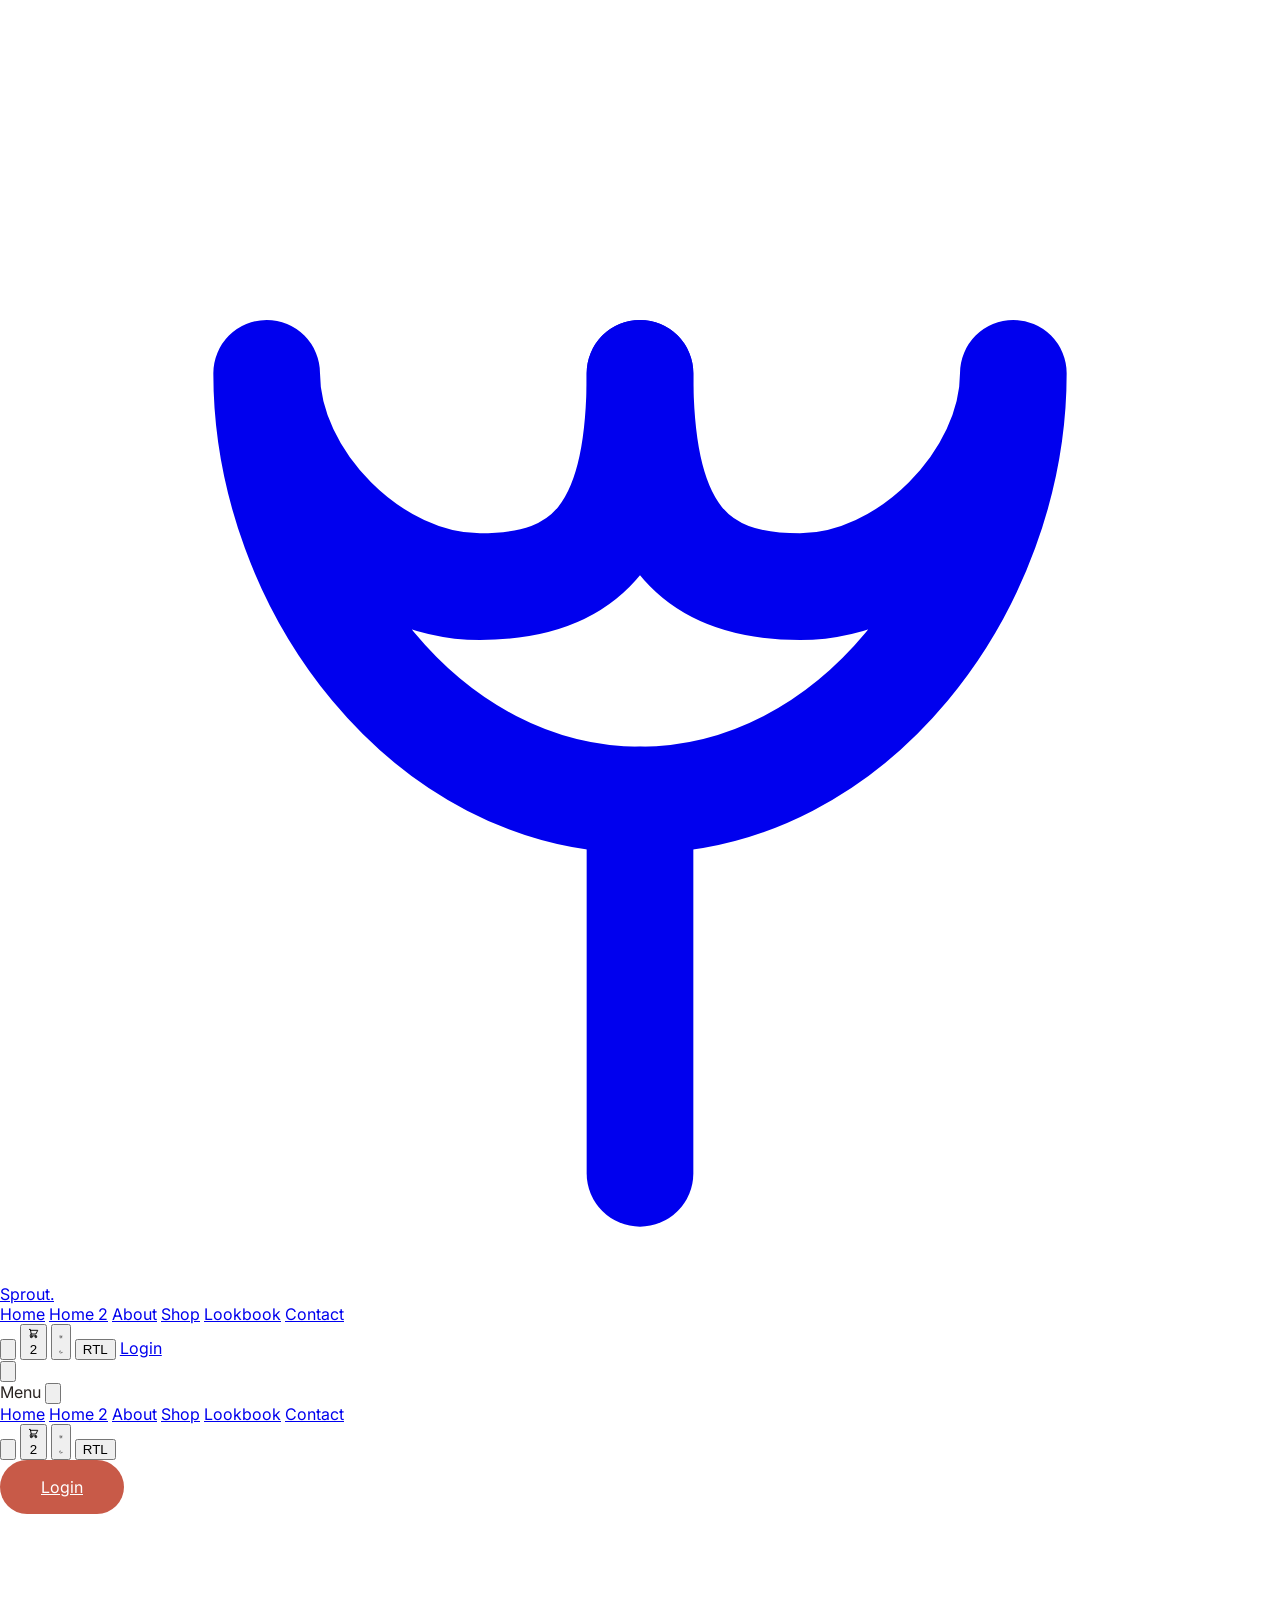
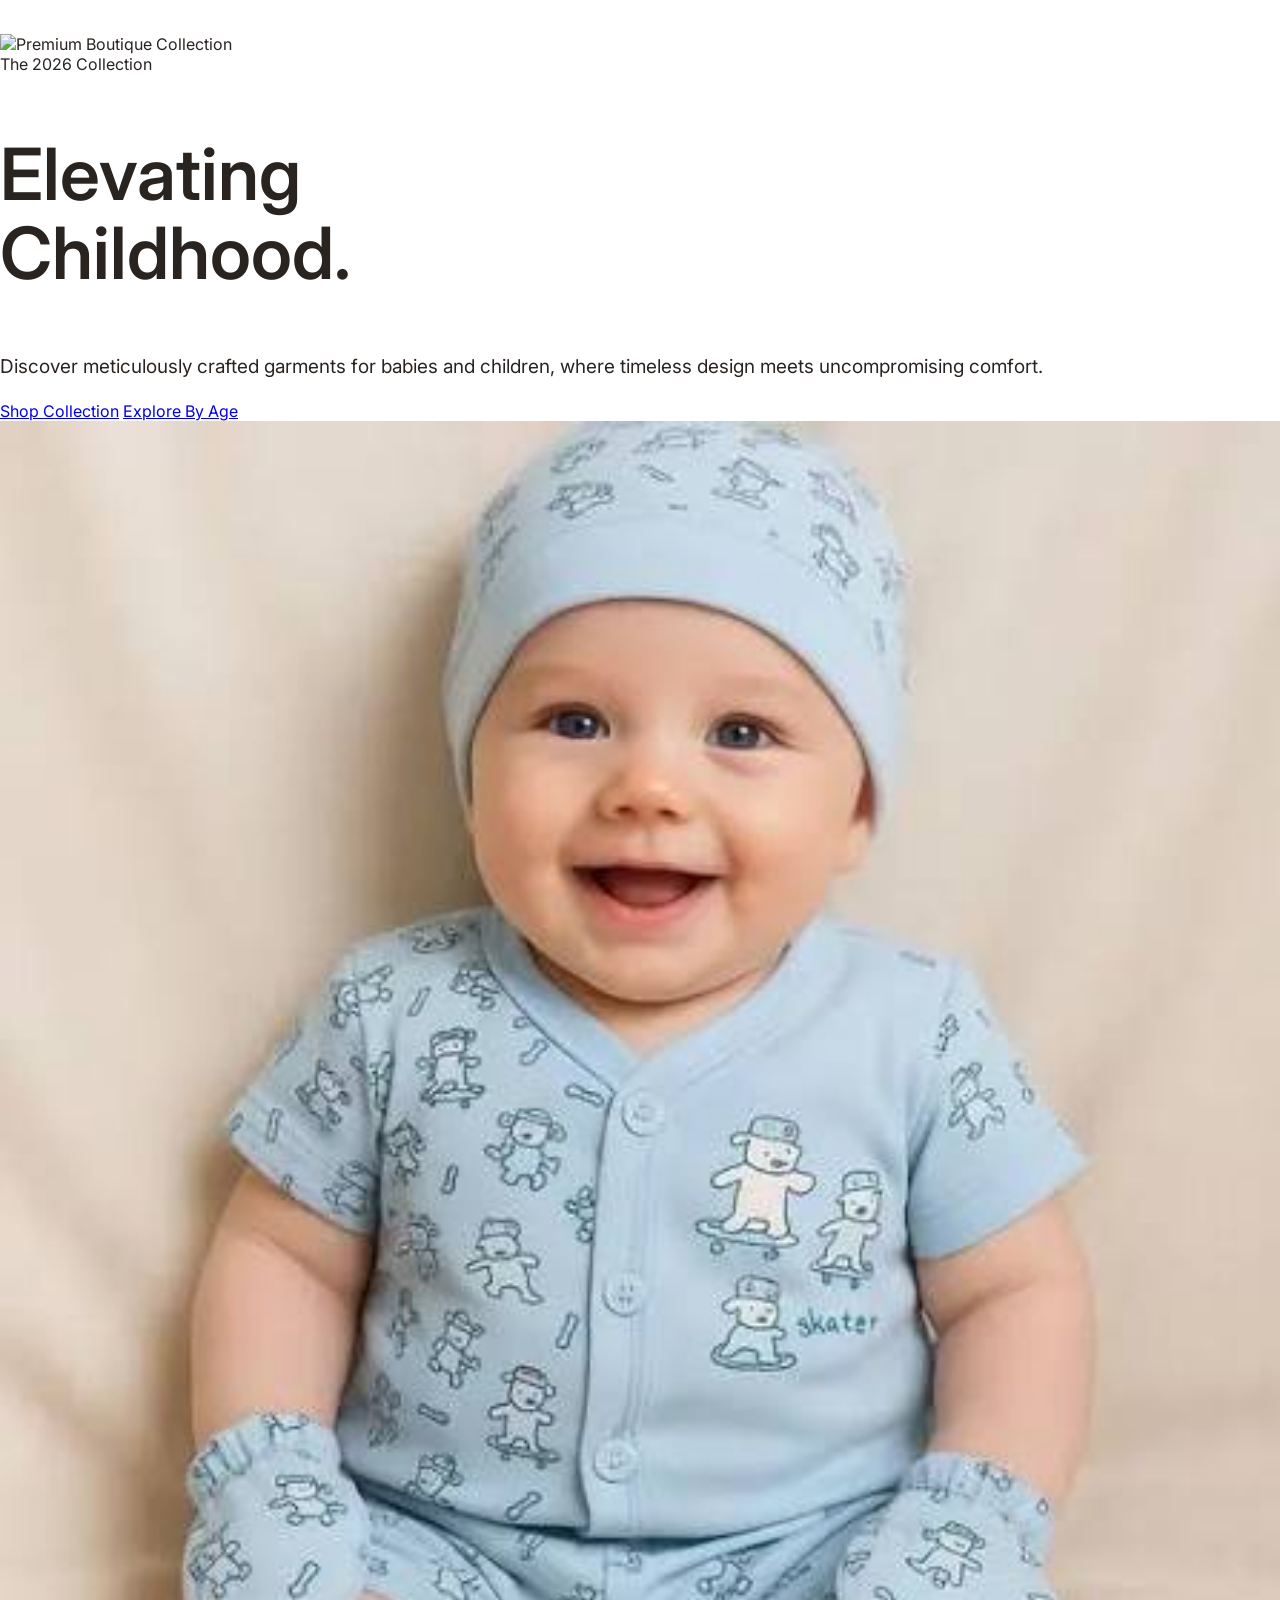
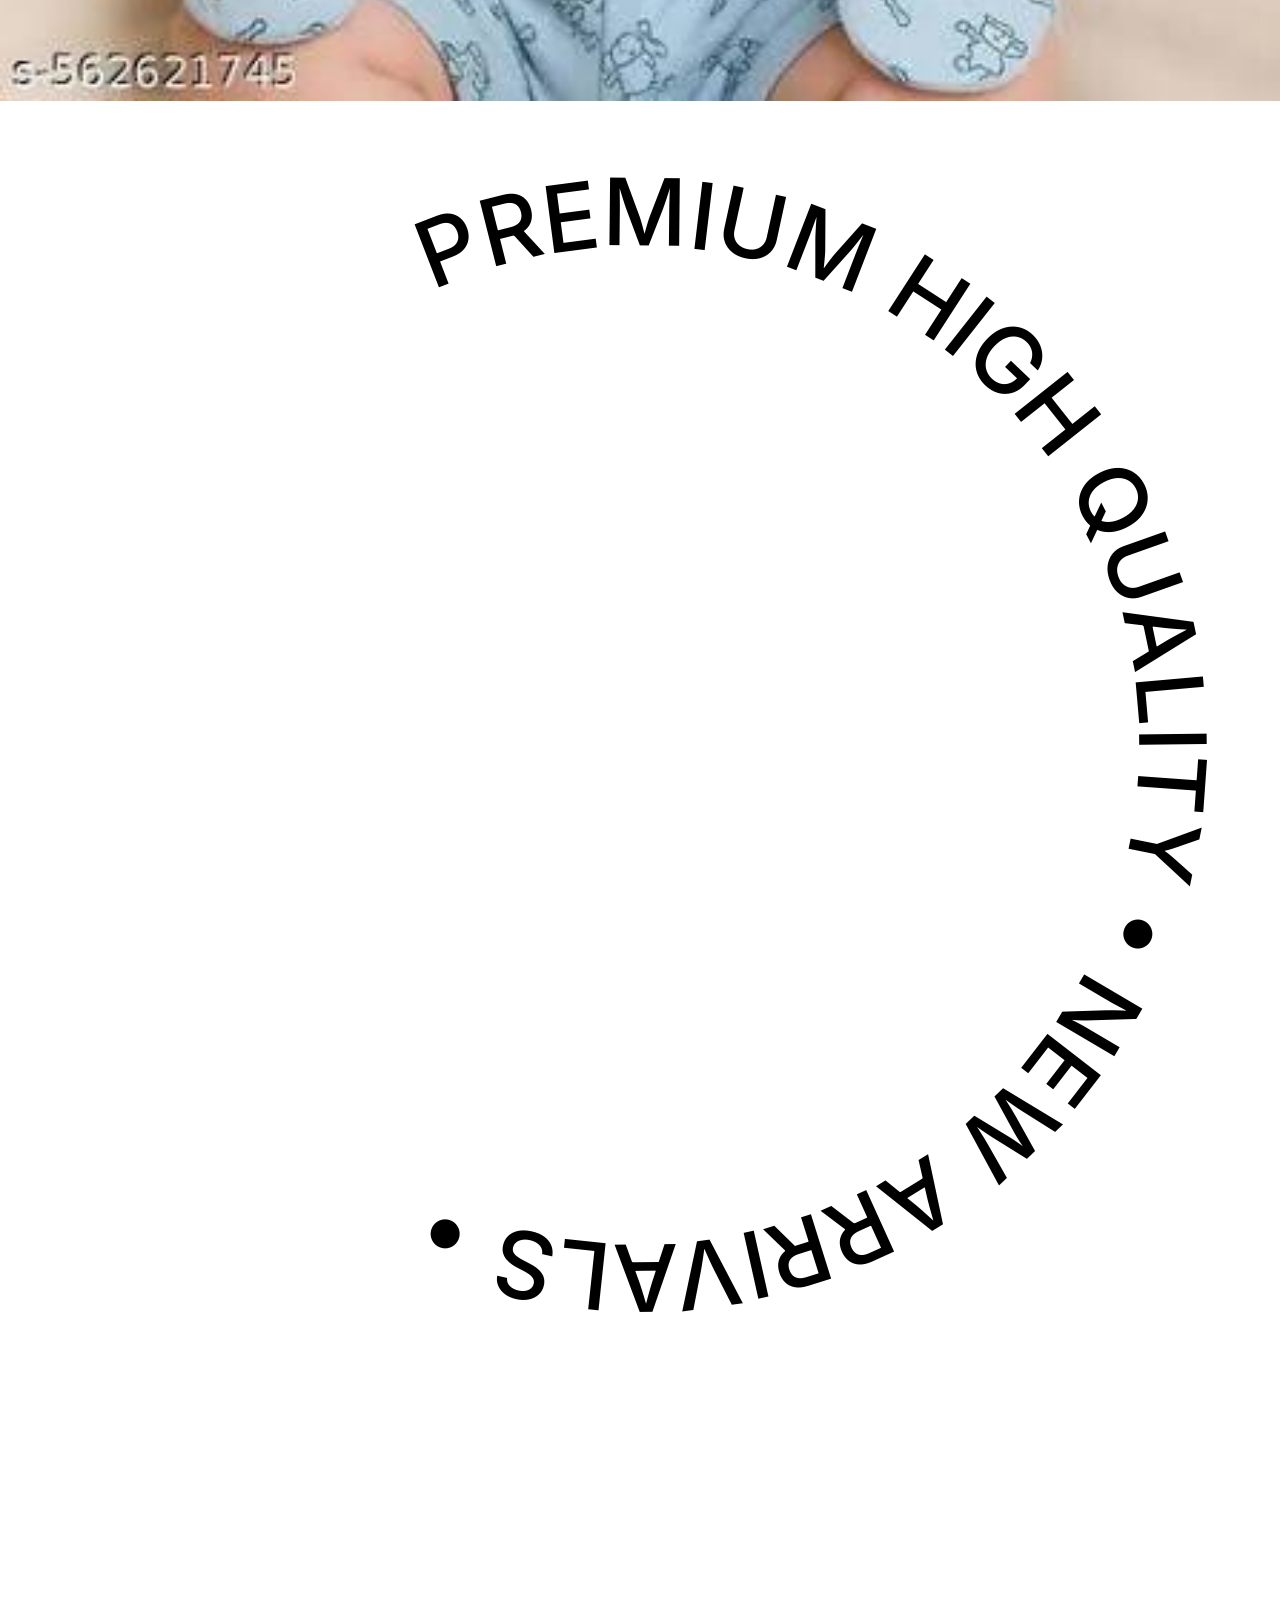
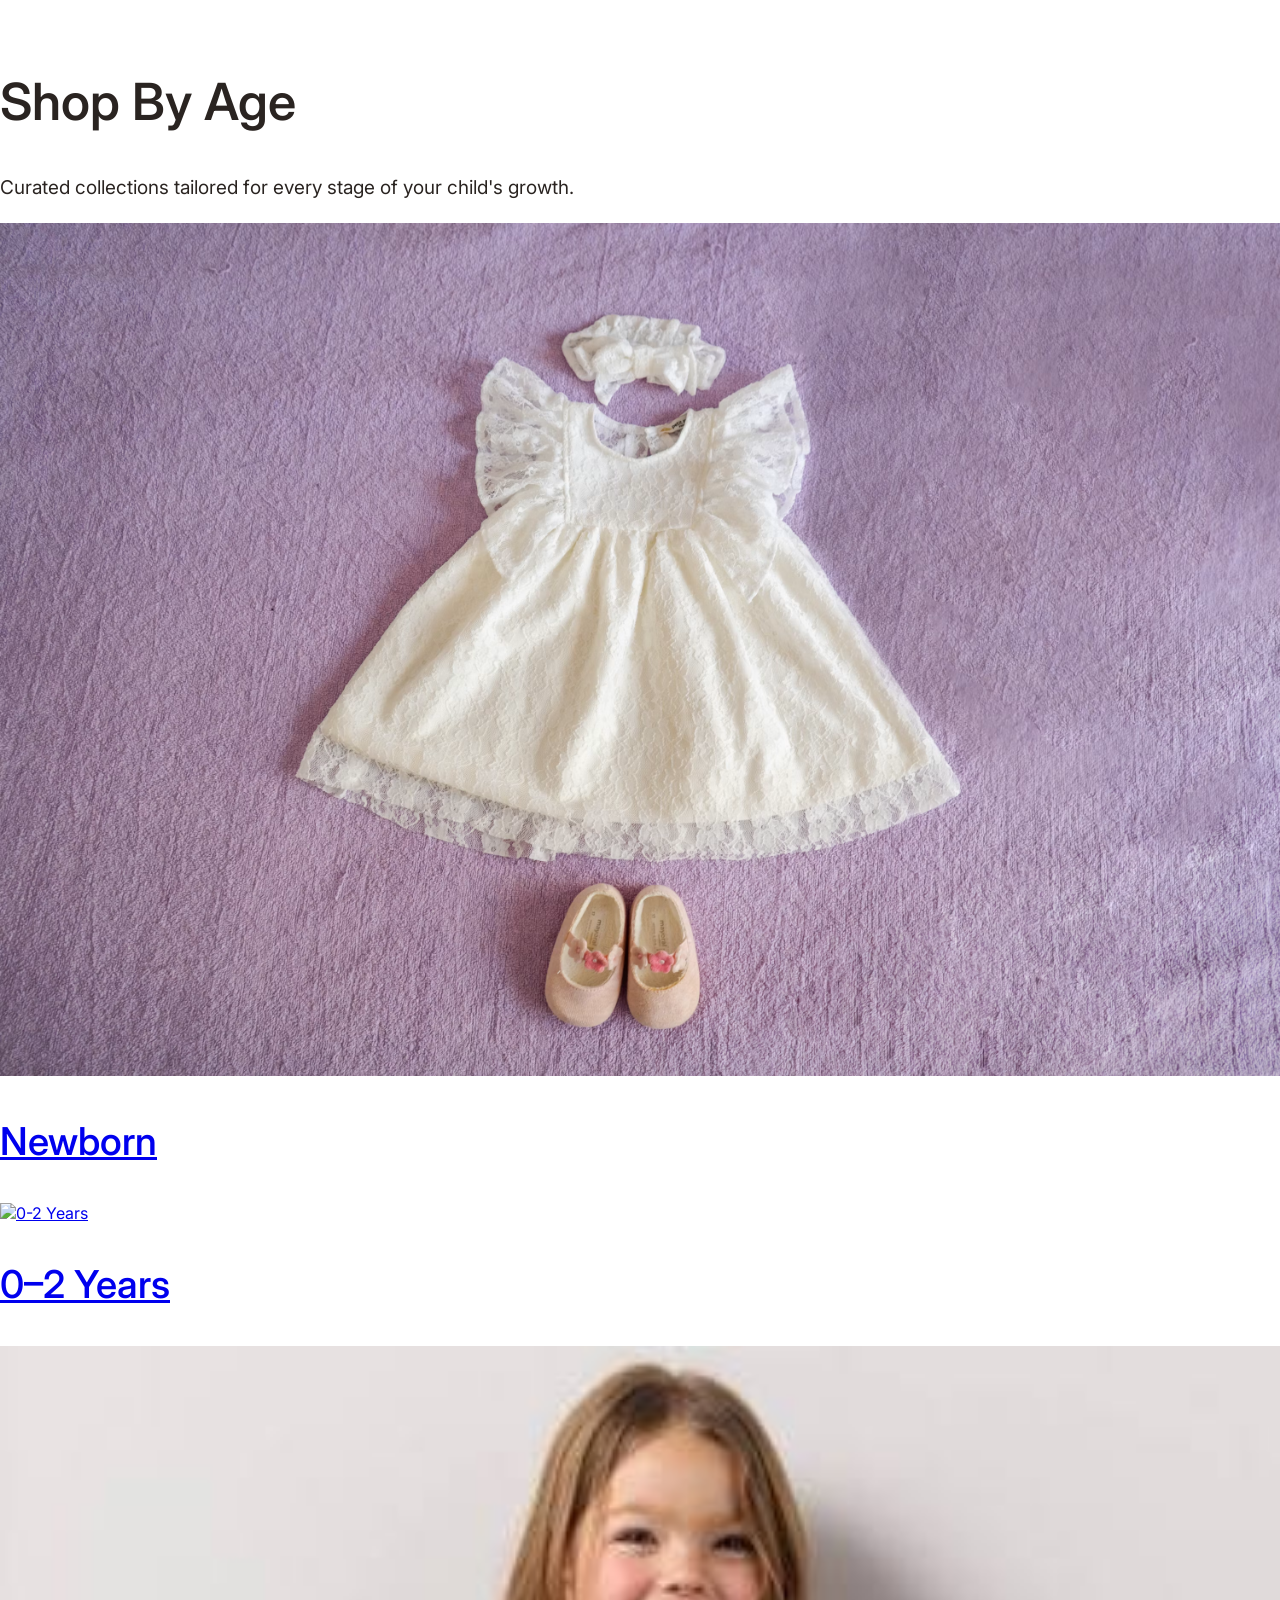
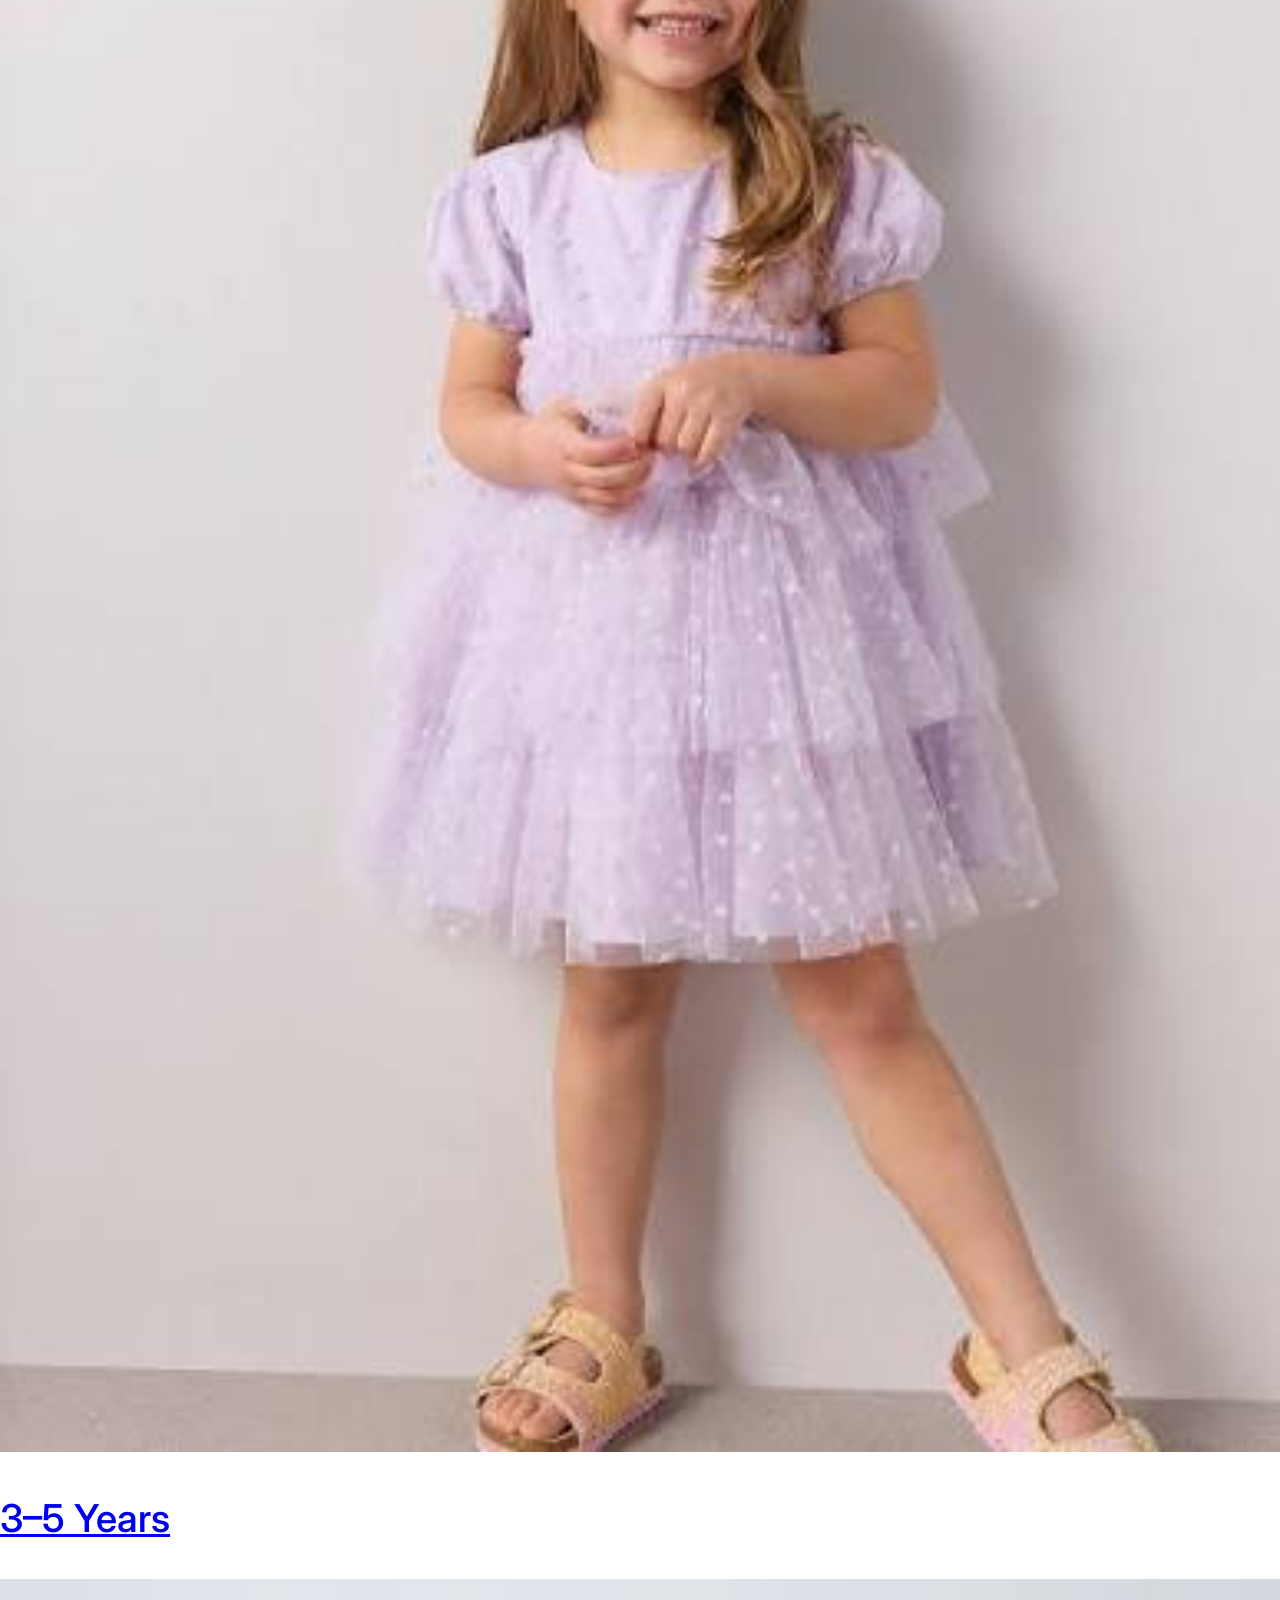
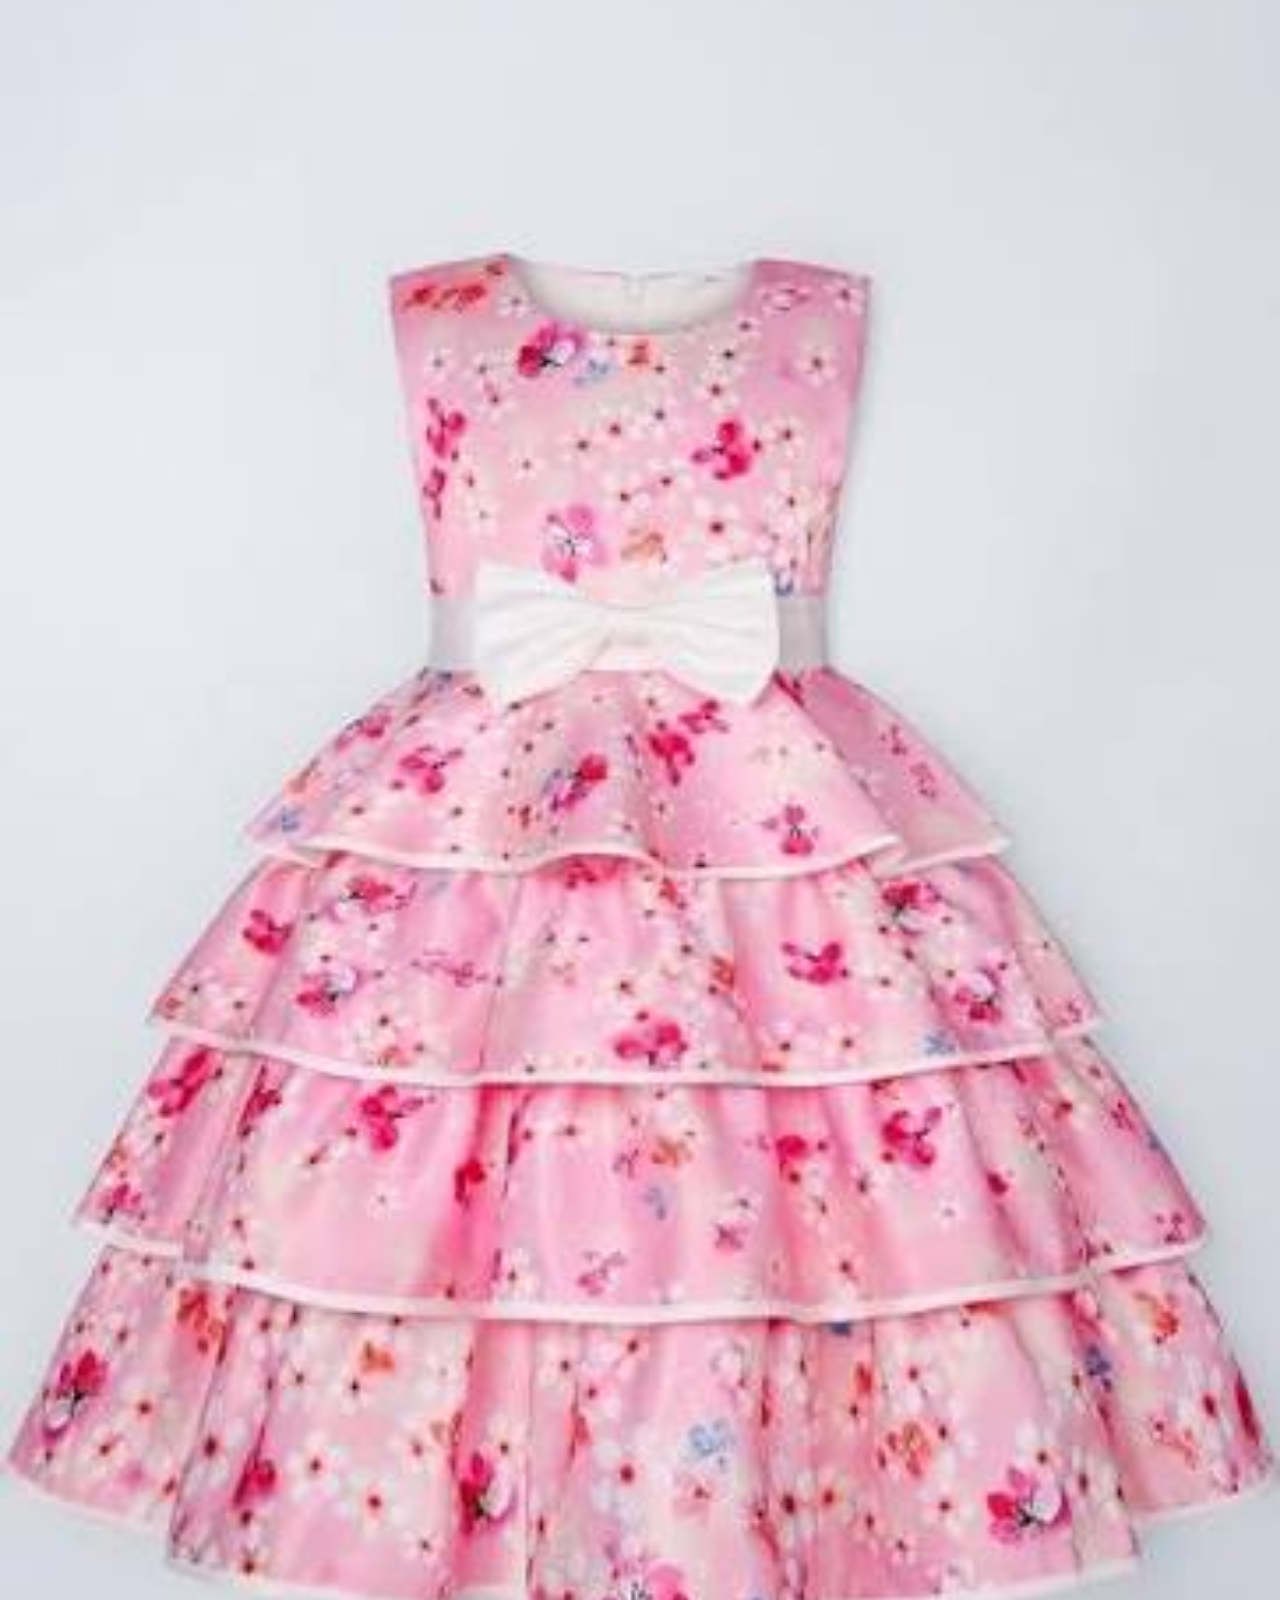
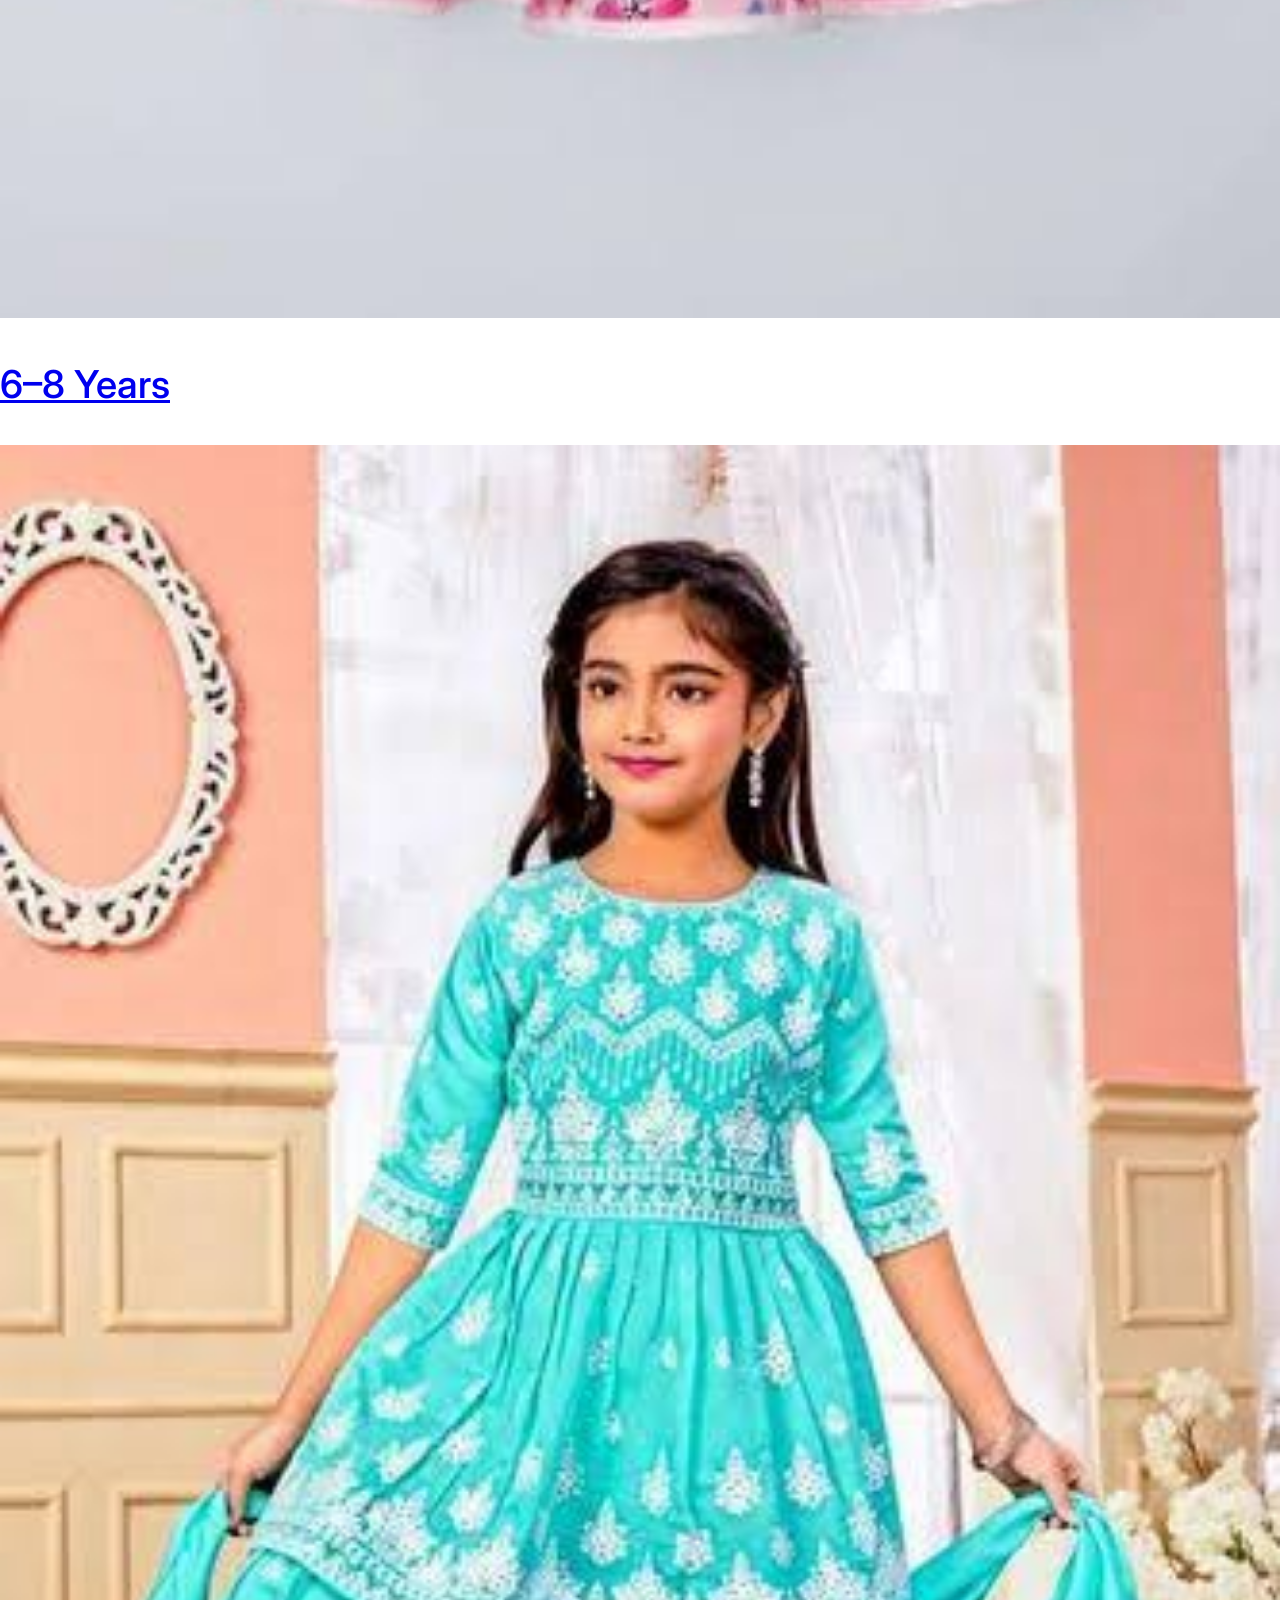
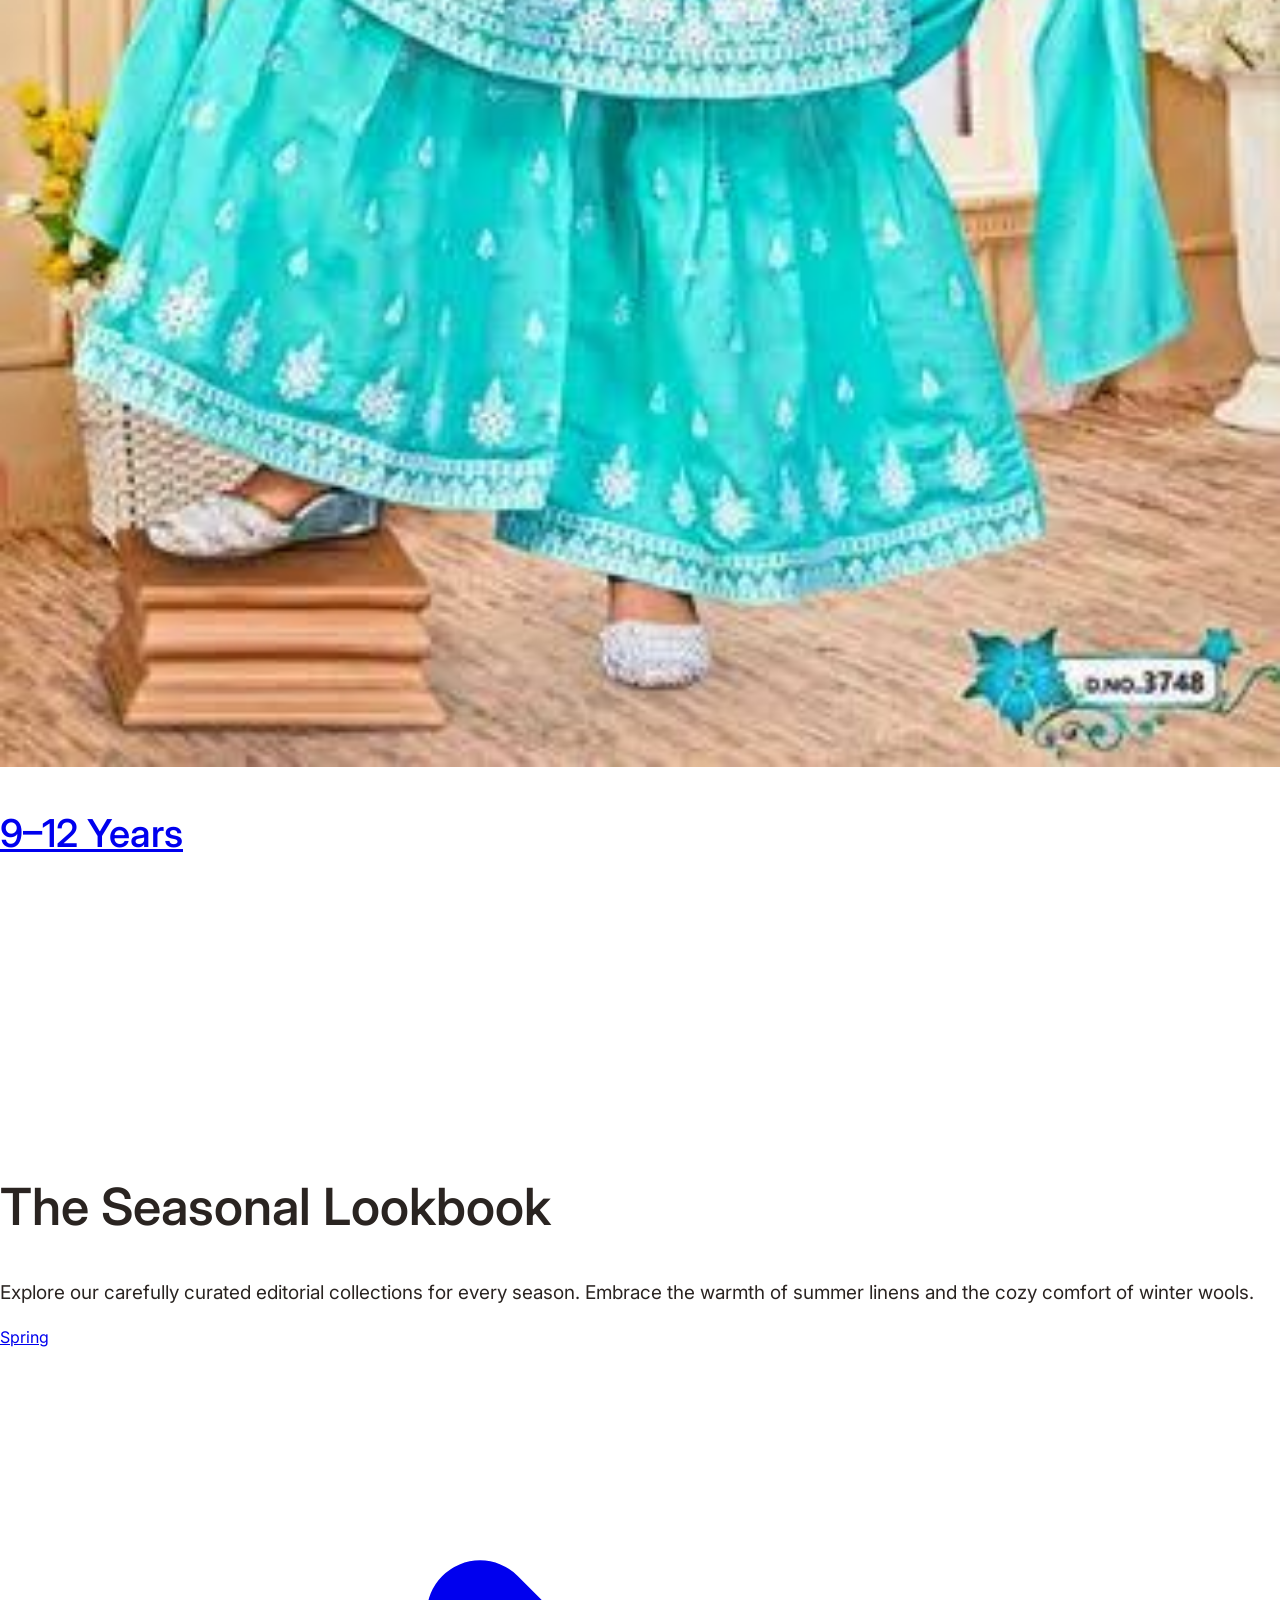
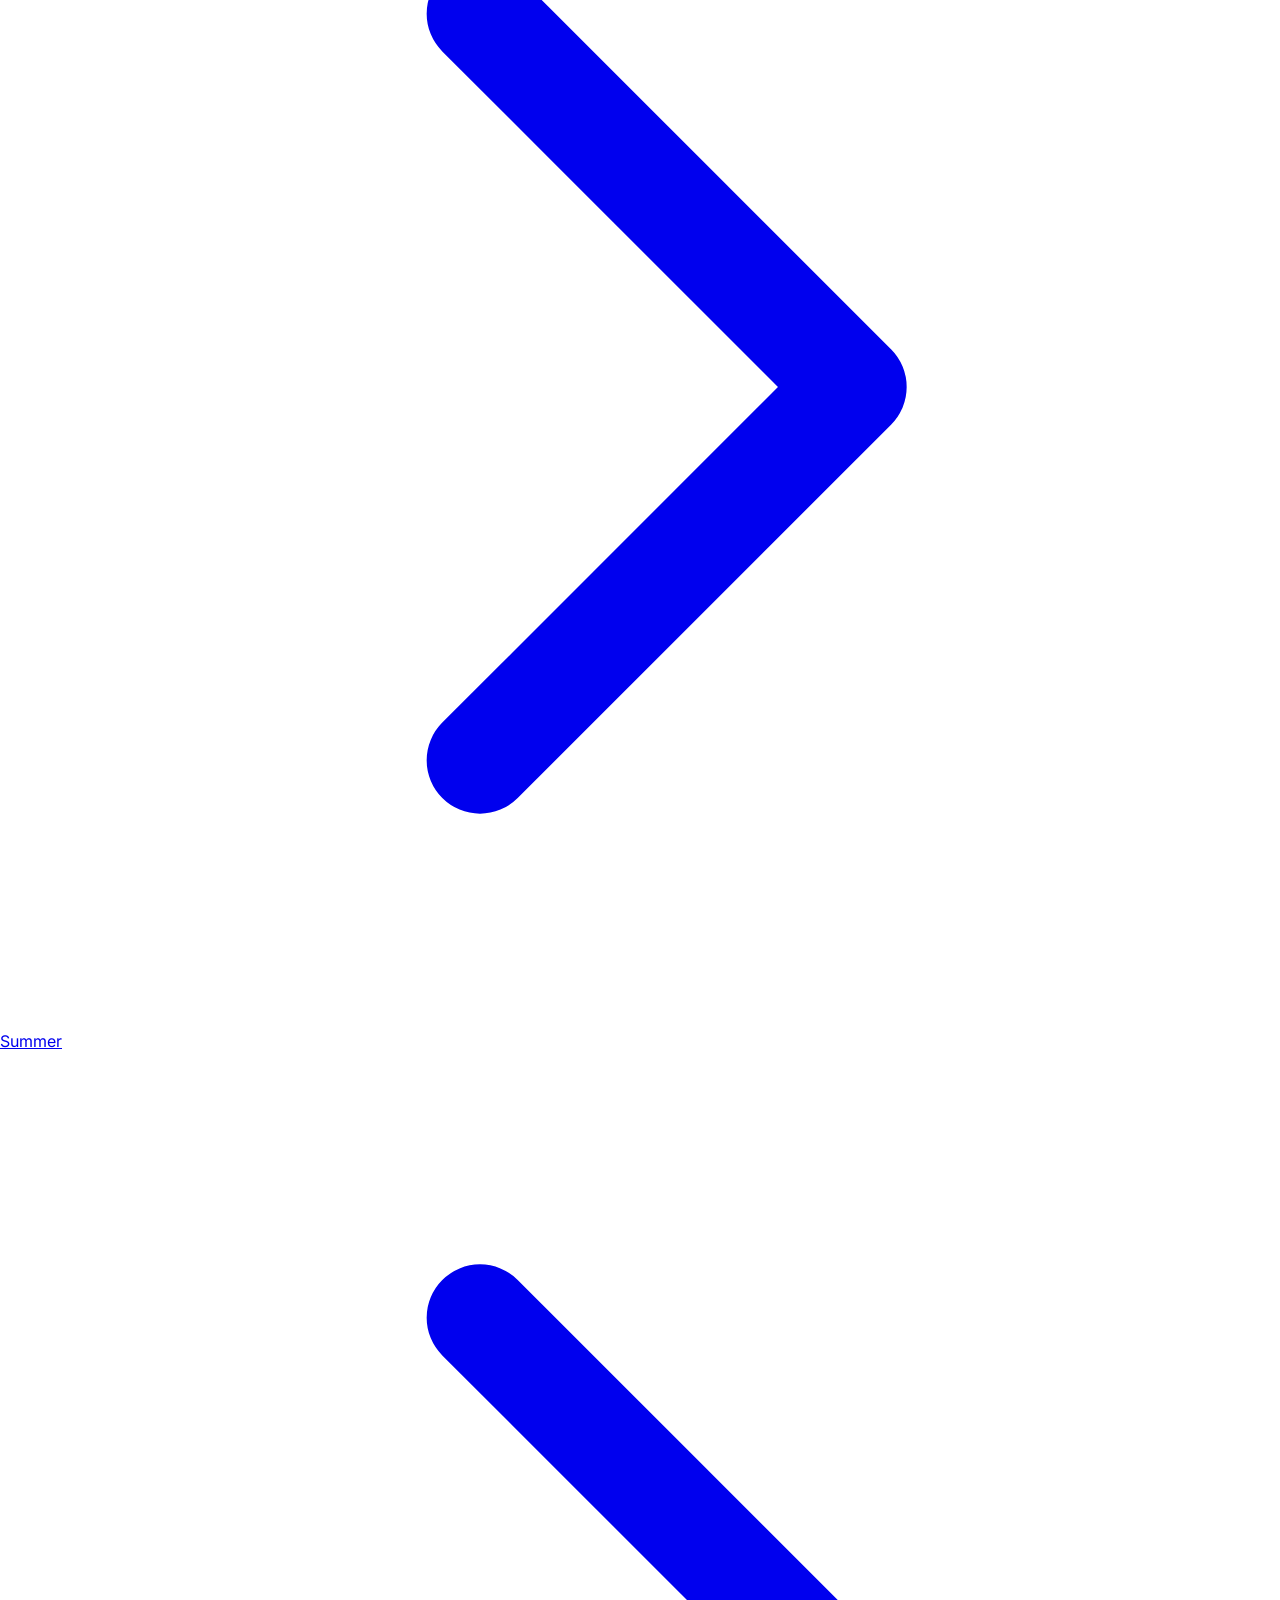
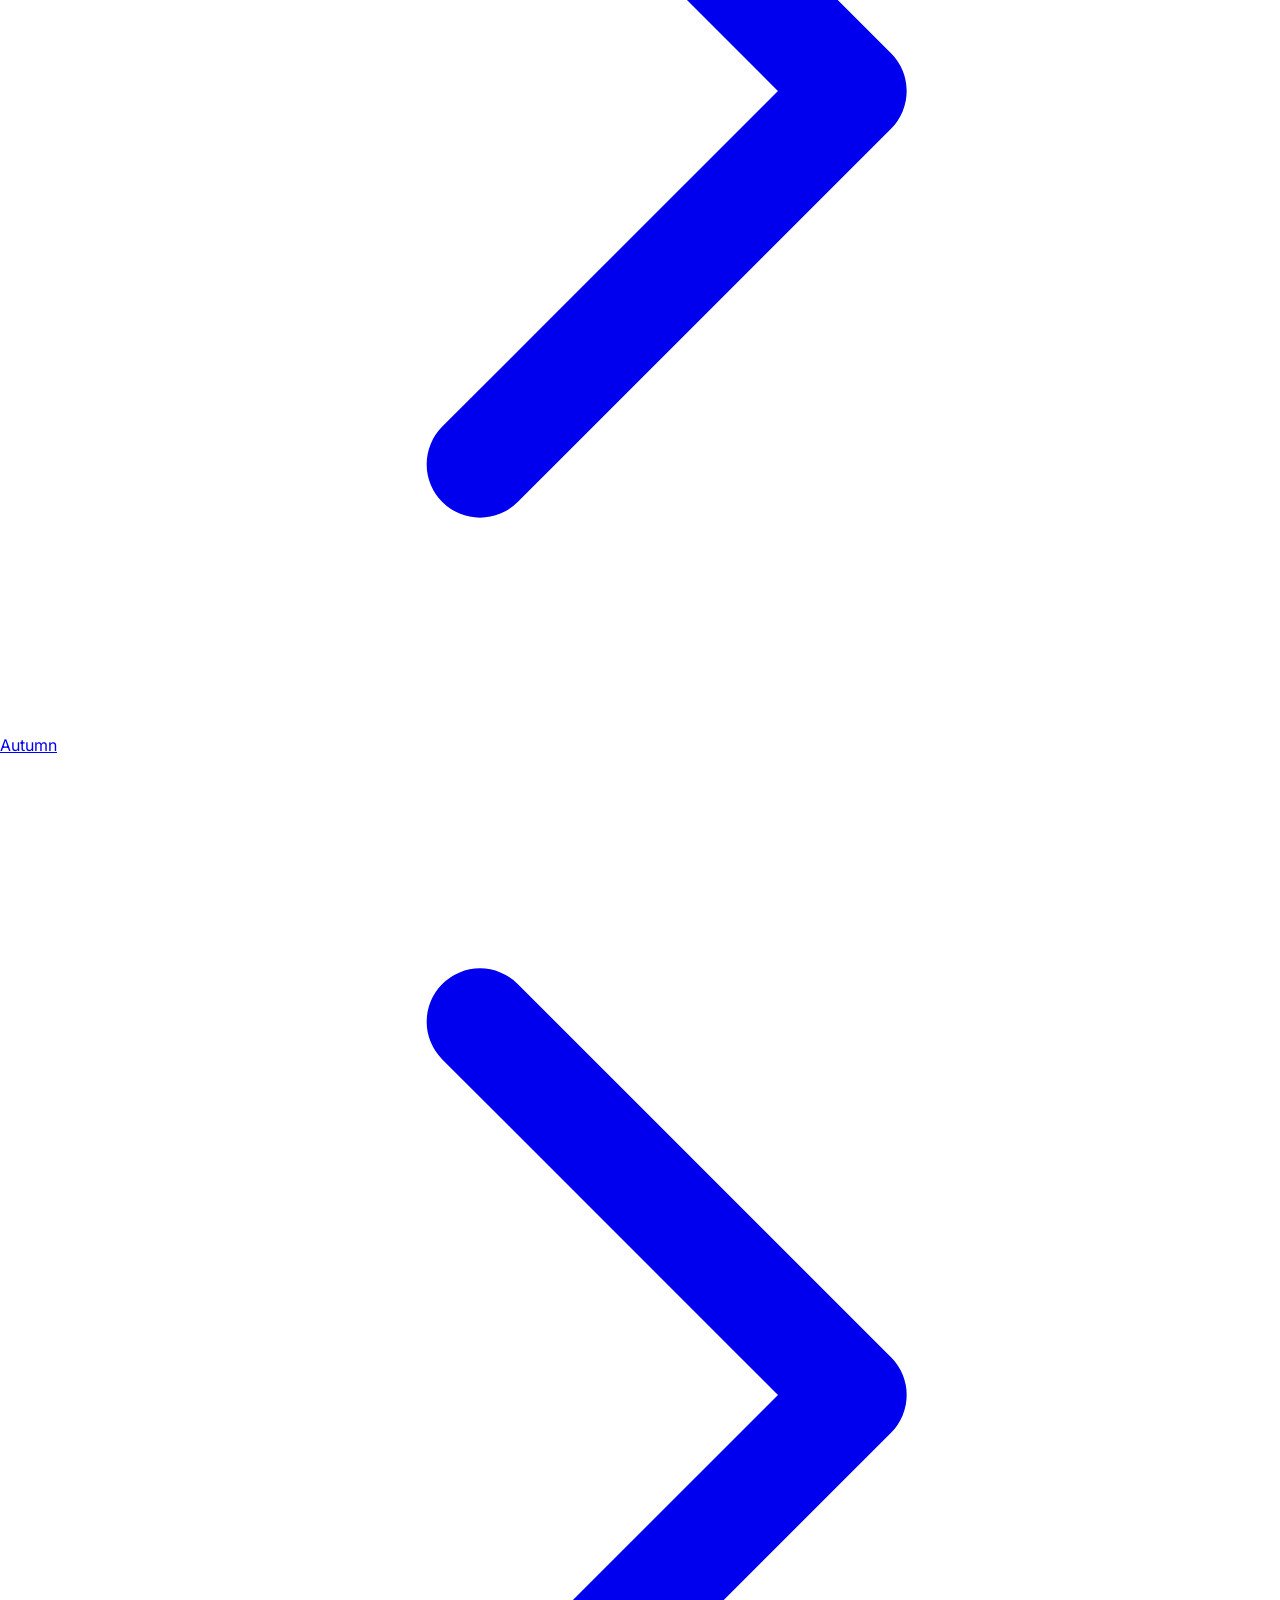
==== index.html @ bf44f5ce "Initial commit of Baby & Kids Clothing Store" ====
<!DOCTYPE html>
<html lang="en" dir="ltr">
<head>
    <meta charset="UTF-8">
    <meta name="viewport" content="width=device-width, initial-scale=1.0">
    <title>Sprout. - Premium Baby & Kids Clothing</title>
    <link rel="icon" type="image/svg+xml" href="assets/img/favicon.svg">

    <meta name="description" content="Discover premium clothing thoughtfully designed for babies and children, combining comfort, quality, and timeless style for every season.">
    
    <!-- Google Fonts -->
    <link rel="preconnect" href="https://fonts.googleapis.com">
    <link rel="preconnect" href="https://fonts.gstatic.com" crossorigin>
    
    <!-- Swiper CSS -->
    <link rel="stylesheet" href="https://cdn.jsdelivr.net/npm/swiper@10/swiper-bundle.min.css" />
    
    <!-- AOS CSS -->
    <link href="https://unpkg.com/aos@2.3.1/dist/aos.css" rel="stylesheet">

    <!-- Custom CSS -->
    <link rel="stylesheet" href="assets/css/style.css?v=1785908019">
    <link rel="stylesheet" href="assets/css/dark-mode.css?v=1785908019">
    <link rel="stylesheet" href="assets/css/rtl.css?v=1785908019">
    
    <!-- Tailwind CSS (Play CDN) -->
    <script src="https://cdn.tailwindcss.com"></script>
    <script>
        tailwind.config = {
            darkMode: 'class',
            theme: {
                extend: {
                    colors: {
                        primary: '#C85A48',
                        secondary: '#F5EBE1',
                        accent: '#788E7B',
                        dark: '#2A2421',
                        muted: '#8B8276',
                        border: '#E8DED3',
                        darkbg: '#1F1B18',
                        darkcard: '#2A2421',
                        darktext: '#F5EBE1',
                        white: '#FFFFFF',
                    },
                    fontFamily: {
                        sans: ['Inter', 'sans-serif'],
                    }
                }
            }
        }
    </script>
</head>
<body class="bg-secondary dark:bg-darkbg text-dark dark:text-darktext transition-colors duration-300">

    <!-- Navbar -->
    <nav class="fixed w-full z-50 transition-all duration-300 bg-secondary dark:bg-darkcard border-b border-border dark:border-border">
        <div class="max-w-7xl mx-auto px-4 sm:px-6 lg:px-8">
            <div class="flex justify-between items-center h-20">
                <!-- Logo -->
                <div class="flex-shrink-0 flex items-center">
                    <a href="index.html" class="flex items-center gap-2 text-2xl font-semibold tracking-wide group">
                        <svg class="w-8 h-8 text-primary group-hover:scale-110 transition-transform duration-300" viewBox="0 0 24 24" fill="none" stroke="currentColor" stroke-width="2" stroke-linecap="round" stroke-linejoin="round"><path d="M12 22v-7"/><path d="M12 15C8 15 5 11 5 7c0 2 2 4 4 4 2 0 3-1 3-4"/><path d="M12 15c4 0 7-4 7-8 0 2-2 4-4 4-2 0-3-1-3-4"/></svg>
                        <span>Sprout<span class="text-primary">.</span></span>
                    </a>
                </div>

                <!-- Desktop Menu -->
                <div class="hidden lg:flex gap-8 items-center">
                    <a href="index.html" class="text-sm font-medium hover:text-primary transition-colors text-primary">Home</a>
                    <a href="home-2.html" class="text-sm font-medium hover:text-primary transition-colors">Home 2</a>
                    <a href="about.html" class="text-sm font-medium hover:text-primary transition-colors">About</a>
                    <a href="shop.html" class="text-sm font-medium hover:text-primary transition-colors">Shop</a>
                    <a href="lookbook.html" class="text-sm font-medium hover:text-primary transition-colors">Lookbook</a>
                    <a href="contact.html" class="text-sm font-medium hover:text-primary transition-colors">Contact</a>
                </div>

                <!-- Right Side Icons -->
                <div class="hidden lg:flex items-center gap-6">
                    <button class="open-search-btn text-dark dark:text-white hover:text-primary transition-colors">
                        <svg class="w-5 h-5 rtl-flip pointer-events-none" fill="none" stroke="currentColor" viewBox="0 0 24 24"><path stroke-linecap="round" stroke-linejoin="round" stroke-width="2" d="M21 21l-6-6m2-5a7 7 0 11-14 0 7 7 0 0114 0z"></path></svg>
                    </button>
                    <button class="open-cart-btn text-dark dark:text-white hover:text-primary transition-colors relative">
                        <svg class="w-5 h-5" fill="none" stroke="currentColor" viewBox="0 0 24 24"><path stroke-linecap="round" stroke-linejoin="round" stroke-width="2" d="M3 3h2l.4 2M7 13h10l4-8H5.4M7 13L5.4 5M7 13l-2.293 2.293c-.63.63-.184 1.707.707 1.707H17m0 0a2 2 0 100 4 2 2 0 000-4zm-8 2a2 2 0 11-4 0 2 2 0 014 0z"></path></svg>
                        <span class="absolute -top-2 -right-2 bg-primary text-white text-xs rounded-full h-4 w-4 flex items-center justify-center pointer-events-none shadow-sm">2</span>
                    </button>
                    
                    
                    <!-- Theme Toggle -->
                    <button class="theme-toggle text-dark dark:text-white hover:text-primary transition-colors">
                        <svg class="w-5 h-5 hidden dark:block" fill="none" stroke="currentColor" viewBox="0 0 24 24"><path stroke-linecap="round" stroke-linejoin="round" stroke-width="2" d="M12 3v1m0 16v1m9-9h-1M4 12H3m15.364 6.364l-.707-.707M6.343 6.343l-.707-.707m12.728 0l-.707.707M6.343 17.657l-.707.707M16 12a4 4 0 11-8 0 4 4 0 018 0z"></path></svg>
                        <svg class="w-5 h-5 block dark:hidden" fill="none" stroke="currentColor" viewBox="0 0 24 24"><path stroke-linecap="round" stroke-linejoin="round" stroke-width="2" d="M20.354 15.354A9 9 0 018.646 3.646 9.003 9.003 0 0012 21a9.003 9.003 0 008.354-5.646z"></path></svg>
                    </button>
                    
                    <!-- RTL Toggle -->
                    <button class="rtl-toggle text-sm font-medium text-dark dark:text-white hover:text-primary transition-colors">
                        RTL
                    </button>
                    <a href="login.html" class="bg-primary text-white px-6 py-2.5 rounded-full text-sm font-medium hover:shadow-lg hover:-translate-y-0.5 transition-all duration-300 border border-primary hover:bg-transparent hover:text-primary ml-4">Login</a>
                </div>

                <!-- Hamburger (Mobile) -->
                <div class="lg:hidden flex items-center gap-4">
                    <button id="menu-toggle" class="text-dark dark:text-white p-2">
                        <svg class="w-6 h-6" fill="none" stroke="currentColor" viewBox="0 0 24 24"><path stroke-linecap="round" stroke-linejoin="round" stroke-width="2" d="M4 6h16M4 12h16M4 18h16"></path></svg>
                    </button>
                </div>
            </div>
        </div>
    </nav>

    <!-- Offcanvas Mobile Menu -->
    <div id="menu-overlay" class="fixed inset-0 bg-black/50 z-[60] hidden opacity-0 transition-opacity duration-300"></div>
    <div id="mobile-menu" class="fixed top-0 right-0 h-full w-[320px] bg-secondary dark:bg-darkbg z-[70] transform translate-x-full rtl:-translate-x-full transition-transform duration-300 shadow-2xl overflow-y-auto">
        <div class="p-6 flex justify-between items-center border-b border-border dark:border-border">
            <span class="text-xl font-semibold">Menu</span>
            <button id="close-menu" class="p-2 text-dark dark:text-white">
                <svg class="w-6 h-6" fill="none" stroke="currentColor" viewBox="0 0 24 24"><path stroke-linecap="round" stroke-linejoin="round" stroke-width="2" d="M6 18L18 6M6 6l12 12"></path></svg>
            </button>
        </div>
        <div class="p-6 flex flex-col space-y-6 text-start items-start w-full">
            <a href="index.html" class="text-lg font-medium w-full hover:text-primary transition-colors text-primary">Home</a>
            <a href="home-2.html" class="text-lg font-medium w-full hover:text-primary transition-colors text-dark dark:text-white">Home 2</a>
            <a href="about.html" class="text-lg font-medium w-full hover:text-primary transition-colors text-dark dark:text-white">About</a>
            <a href="shop.html" class="text-lg font-medium w-full hover:text-primary transition-colors text-dark dark:text-white">Shop</a>
            <a href="lookbook.html" class="text-lg font-medium w-full hover:text-primary transition-colors text-dark dark:text-white">Lookbook</a>
            <a href="contact.html" class="text-lg font-medium w-full hover:text-primary transition-colors text-dark dark:text-white">Contact</a>
            
            <div class="pt-6 border-t border-border dark:border-border flex flex-col space-y-6 w-full mt-auto">
                <!-- Icons Row -->
                <div class="flex items-center gap-6">
                    <button class="open-search-btn text-dark dark:text-white hover:text-primary transition-colors">
                        <svg class="w-6 h-6 rtl-flip pointer-events-none" fill="none" stroke="currentColor" viewBox="0 0 24 24"><path stroke-linecap="round" stroke-linejoin="round" stroke-width="2" d="M21 21l-6-6m2-5a7 7 0 11-14 0 7 7 0 0114 0z"></path></svg>
                    </button>
                    <button class="open-cart-btn text-dark dark:text-white hover:text-primary transition-colors relative">
                        <svg class="w-6 h-6" fill="none" stroke="currentColor" viewBox="0 0 24 24"><path stroke-linecap="round" stroke-linejoin="round" stroke-width="2" d="M3 3h2l.4 2M7 13h10l4-8H5.4M7 13L5.4 5M7 13l-2.293 2.293c-.63.63-.184 1.707.707 1.707H17m0 0a2 2 0 100 4 2 2 0 000-4zm-8 2a2 2 0 11-4 0 2 2 0 014 0z"></path></svg>
                        <span class="absolute -top-2 -right-2 bg-primary text-white text-xs rounded-full h-4 w-4 flex items-center justify-center pointer-events-none shadow-sm">2</span>
                    </button>
                    <button class="theme-toggle text-dark dark:text-white hover:text-primary transition-colors">
                        <svg class="w-6 h-6 hidden dark:block" fill="none" stroke="currentColor" viewBox="0 0 24 24"><path stroke-linecap="round" stroke-linejoin="round" stroke-width="2" d="M12 3v1m0 16v1m9-9h-1M4 12H3m15.364 6.364l-.707-.707M6.343 6.343l-.707-.707m12.728 0l-.707.707M6.343 17.657l-.707.707M16 12a4 4 0 11-8 0 4 4 0 018 0z"></path></svg>
                        <svg class="w-6 h-6 block dark:hidden" fill="none" stroke="currentColor" viewBox="0 0 24 24"><path stroke-linecap="round" stroke-linejoin="round" stroke-width="2" d="M20.354 15.354A9 9 0 018.646 3.646 9.003 9.003 0 0012 21a9.003 9.003 0 008.354-5.646z"></path></svg>
                    </button>
                    <button class="rtl-toggle text-sm font-medium text-dark dark:text-white hover:text-primary transition-colors">
                        RTL
                    </button>
                </div>
                <a href="login.html" class="btn-primary w-full text-center">Login</a>
            </div>
        </div>
    </div>

    <!-- Premium Hero Section -->
    <section class="relative min-h-screen py-32 md:py-0 md:h-screen flex flex-col justify-center overflow-hidden bg-dark">
        <!-- Background Image -->
        <div class="absolute inset-0 z-0">
            <!-- Using a high-quality, relevant fashion image -->
            <img src="https://images.unsplash.com/photo-1515488042361-ee00e0ddd4e4?ixlib=rb-4.0.3&auto=format&fit=crop&w=2000&q=80" alt="Premium Boutique Collection" class="w-full h-full object-cover opacity-80">
            <!-- Dark gradient overlay for text readability -->
            <div class="absolute inset-0 bg-gradient-to-t from-black/90 via-black/30 to-black/10"></div>
        </div>
        
        <!-- Content -->
        <div class="relative z-10 max-w-7xl mx-auto px-4 sm:px-6 lg:px-8 w-full mt-24 md:mt-20 flex flex-col md:flex-row justify-between items-center md:items-end gap-12">
            <div class="max-w-3xl animate-fade-up text-center md:text-left flex flex-col items-center md:items-start">
                <span class="text-white/90 font-medium tracking-[0.2em] uppercase text-sm mb-6 block drop-shadow-md">The 2026 Collection</span>
                <h1 class="text-white mb-6 text-6xl md:text-7xl lg:text-8xl font-serif leading-[1.1] drop-shadow-lg">Elevating<br><span class="text-primary">Childhood.</span></h1>
                <p class="text-white/90 text-lg md:text-xl font-light mb-10 max-w-xl leading-relaxed">Discover meticulously crafted garments for babies and children, where timeless design meets uncompromising comfort.</p>
                <div class="flex flex-col sm:flex-row gap-4 justify-center md:justify-start w-full sm:w-auto">
                    <a href="shop.html" class="bg-primary text-white px-10 py-4 rounded-full font-medium hover:bg-white hover:text-dark transition-all duration-300 border border-primary hover:border-white shadow-[0_10px_30px_rgba(217,119,87,0.3)] hover:-translate-y-1 w-full sm:w-auto">Shop Collection</a>
                    <a href="shop.html#ages" class="bg-transparent text-white px-10 py-4 rounded-full font-medium border border-white/30 hover:border-primary hover:text-primary transition-all duration-300 backdrop-blur-sm w-full sm:w-auto">Explore By Age</a>
                </div>
            </div>
            
            <!-- Animated Circular Badge (Now visible on mobile) -->
            <div class="relative w-48 h-48 md:w-64 md:h-64 lg:w-80 lg:h-80 animate-fade-up shrink-0 mx-auto md:mx-0 mt-8 md:mt-0" style="animation-delay: 0.4s;">
                <img src="assets/img/kid.jpg" alt="New Arrival" class="w-32 h-32 md:w-48 md:h-48 lg:w-60 lg:h-60 rounded-full object-cover shadow-2xl border-4 border-white/20 absolute top-1/2 left-1/2 -translate-x-1/2 -translate-y-1/2 z-10">
                <svg class="absolute inset-0 w-full h-full animate-[spin_15s_linear_infinite] z-20 origin-center" viewBox="0 0 200 200">
                    <path id="circleTextPath" d="M 100, 100 m -78, 0 a 78,78 0 1,1 156,0 a 78,78 0 1,1 -156,0" fill="none"></path>
                    <text font-size="14.5" font-weight="500" class="uppercase tracking-[0.3em] fill-white">
                        <textPath href="#circleTextPath" startOffset="50%" text-anchor="middle">PREMIUM HIGH QUALITY • NEW ARRIVALS • </textPath>
                    </text>
                </svg>
            </div>
        </div>
    </section>

    <!-- SECTION 1: Shop By Age -->
    <section class="bg-white dark:bg-darkbg relative overflow-hidden">
        <div class="max-w-7xl mx-auto px-4 sm:px-6 lg:px-8 relative z-10">
            <div class="text-center mb-16 animate-fade-up">
                <h2 class="mb-4">Shop By Age</h2>
                <p class="text-muted max-w-2xl mx-auto">Curated collections tailored for every stage of your child's growth.</p>
            </div>
            
            <div class="grid grid-cols-2 md:grid-cols-3 lg:grid-cols-5 gap-6 md:gap-8">
                <!-- Newborn -->
                <a href="shop.html#ages" class="group flex flex-col items-center animate-fade-up" style="animation-delay: 0.1s;">
                    <div class="w-full max-w-[220px] aspect-[4/5] rounded-t-full rounded-b-2xl overflow-hidden mb-5 shadow-lg border border-dark/5 dark:border-white/5 transition-all duration-500 group-hover:-translate-y-2 group-hover:shadow-2xl relative">
                        <img src="assets/img/newborn.jpg" alt="Newborn" class="w-full h-full object-cover group-hover:scale-110 transition-transform duration-700">
                        <div class="absolute inset-0 bg-dark/0 group-hover:bg-dark/5 transition-colors duration-500"></div>
                    </div>
                    <h3 class="text-center font-serif text-xl group-hover:text-primary transition-colors">Newborn</h3>
                </a>
                
                <!-- 0-2 Years -->
                <a href="shop.html#ages" class="group flex flex-col items-center animate-fade-up" style="animation-delay: 0.2s;">
                    <div class="w-full max-w-[220px] aspect-[4/5] rounded-t-full rounded-b-2xl overflow-hidden mb-5 shadow-lg border border-dark/5 dark:border-white/5 transition-all duration-500 group-hover:-translate-y-2 group-hover:shadow-2xl relative">
                        <img src="https://images.unsplash.com/photo-1604467794349-0b74285de7e7?auto=format&fit=crop&w=800&q=80" alt="0-2 Years" class="w-full h-full object-cover group-hover:scale-110 transition-transform duration-700">
                        <div class="absolute inset-0 bg-dark/0 group-hover:bg-dark/5 transition-colors duration-500"></div>
                    </div>
                    <h3 class="text-center font-serif text-xl group-hover:text-primary transition-colors">0–2 Years</h3>
                </a>

                <!-- 3-5 Years -->
                <a href="shop.html#ages" class="group flex flex-col items-center animate-fade-up" style="animation-delay: 0.3s;">
                    <div class="w-full max-w-[220px] aspect-[4/5] rounded-t-full rounded-b-2xl overflow-hidden mb-5 shadow-lg border border-dark/5 dark:border-white/5 transition-all duration-500 group-hover:-translate-y-2 group-hover:shadow-2xl relative">
                        <img src="assets/img/age3-5.jpg" alt="3-5 Years" class="w-full h-full object-cover group-hover:scale-110 transition-transform duration-700">
                        <div class="absolute inset-0 bg-dark/0 group-hover:bg-dark/5 transition-colors duration-500"></div>
                    </div>
                    <h3 class="text-center font-serif text-xl group-hover:text-primary transition-colors">3–5 Years</h3>
                </a>

                <!-- 6-8 Years -->
                <a href="shop.html#ages" class="group flex flex-col items-center animate-fade-up" style="animation-delay: 0.4s;">
                    <div class="w-full max-w-[220px] aspect-[4/5] rounded-t-full rounded-b-2xl overflow-hidden mb-5 shadow-lg border border-dark/5 dark:border-white/5 transition-all duration-500 group-hover:-translate-y-2 group-hover:shadow-2xl relative">
                        <img src="assets/img/age6-8.jpg" alt="6-8 Years" class="w-full h-full object-cover group-hover:scale-110 transition-transform duration-700">
                        <div class="absolute inset-0 bg-dark/0 group-hover:bg-dark/5 transition-colors duration-500"></div>
                    </div>
                    <h3 class="text-center font-serif text-xl group-hover:text-primary transition-colors">6–8 Years</h3>
                </a>

                <!-- 9-12 Years -->
                <a href="shop.html#ages" class="group flex flex-col items-center animate-fade-up col-span-2 md:col-span-1" style="animation-delay: 0.5s;">
                    <div class="w-full max-w-[220px] aspect-[4/5] rounded-t-full rounded-b-2xl overflow-hidden mb-5 shadow-lg border border-dark/5 dark:border-white/5 transition-all duration-500 group-hover:-translate-y-2 group-hover:shadow-2xl relative">
                        <img src="assets/img/age9-12.jpg" alt="9-12 Years" class="w-full h-full object-cover group-hover:scale-110 transition-transform duration-700">
                        <div class="absolute inset-0 bg-dark/0 group-hover:bg-dark/5 transition-colors duration-500"></div>
                    </div>
                    <h3 class="text-center font-serif text-xl group-hover:text-primary transition-colors">9–12 Years</h3>
                </a>
            </div>
        </div>
    </section>

    <!-- SECTION 2: Seasonal Lookbook (Magazine Style) -->
    <section class="bg-secondary dark:bg-darkcard py-24 relative overflow-hidden">
        <div class="max-w-7xl mx-auto px-4 sm:px-6 lg:px-8">
            <div class="flex flex-col lg:flex-row gap-12 items-center">
                <div class="lg:w-1/2 animate-fade-up">
                    <h2 class="mb-6 font-serif">The Seasonal Lookbook</h2>
                    <p class="text-lg text-muted mb-8">Explore our carefully curated editorial collections for every season. Embrace the warmth of summer linens and the cozy comfort of winter wools.</p>
                    
                    <div class="space-y-4">
                        <a href="shop.html#seasons" class="flex items-center justify-between border-b border-dark/10 dark:border-white/10 pb-4 group">
                            <span class="text-2xl font-medium group-hover:text-primary transition-colors">Spring</span>
                            <span class="w-8 h-8 rounded-full bg-white dark:bg-darkbg flex items-center justify-center group-hover:bg-primary group-hover:text-white transition-colors">
                                <svg class="w-4 h-4 rtl-flip" fill="none" stroke="currentColor" viewBox="0 0 24 24"><path stroke-linecap="round" stroke-linejoin="round" stroke-width="2" d="M9 5l7 7-7 7"></path></svg>
                            </span>
                        </a>
                        <a href="shop.html#seasons" class="flex items-center justify-between border-b border-dark/10 dark:border-white/10 pb-4 group">
                            <span class="text-2xl font-medium group-hover:text-primary transition-colors">Summer</span>
                            <span class="w-8 h-8 rounded-full bg-white dark:bg-darkbg flex items-center justify-center group-hover:bg-primary group-hover:text-white transition-colors">
                                <svg class="w-4 h-4 rtl-flip" fill="none" stroke="currentColor" viewBox="0 0 24 24"><path stroke-linecap="round" stroke-linejoin="round" stroke-width="2" d="M9 5l7 7-7 7"></path></svg>
                            </span>
                        </a>
                        <a href="shop.html#seasons" class="flex items-center justify-between border-b border-dark/10 dark:border-white/10 pb-4 group">
                            <span class="text-2xl font-medium group-hover:text-primary transition-colors">Autumn</span>
                            <span class="w-8 h-8 rounded-full bg-white dark:bg-darkbg flex items-center justify-center group-hover:bg-primary group-hover:text-white transition-colors">
                                <svg class="w-4 h-4 rtl-flip" fill="none" stroke="currentColor" viewBox="0 0 24 24"><path stroke-linecap="round" stroke-linejoin="round" stroke-width="2" d="M9 5l7 7-7 7"></path></svg>
                            </span>
                        </a>
                        <a href="shop.html#seasons" class="flex items-center justify-between pb-4 group">
                            <span class="text-2xl font-medium group-hover:text-primary transition-colors">Winter</span>
                            <span class="w-8 h-8 rounded-full bg-white dark:bg-darkbg flex items-center justify-center group-hover:bg-primary group-hover:text-white transition-colors">
                                <svg class="w-4 h-4 rtl-flip" fill="none" stroke="currentColor" viewBox="0 0 24 24"><path stroke-linecap="round" stroke-linejoin="round" stroke-width="2" d="M9 5l7 7-7 7"></path></svg>
                            </span>
                        </a>
                    </div>
                </div>
                
                <div class="lg:w-1/2 relative h-[600px] w-full animate-fade-up hover-fabric-lift rounded-2xl overflow-hidden shadow-2xl">
                    <img src="https://images.unsplash.com/photo-1515488042361-ee00e0ddd4e4?ixlib=rb-4.0.3&auto=format&fit=crop&w=1200&q=80" alt="Seasonal Editorial" class="absolute inset-0 w-full h-full object-cover">
                    <div class="absolute inset-0 bg-gradient-to-t from-black/60 to-transparent flex items-end p-8">
                        <div>
                            <span class="text-white bg-primary px-4 py-1 rounded-full text-sm font-medium mb-3 inline-block">Latest</span>
                            <h3 class="text-white">The Autumn Edit</h3>
                        </div>
                    </div>
                </div>
            </div>
        </div>
    </section>

    <!-- SECTION 3: Featured Collections (4 Cards) -->
    <section class="bg-secondary dark:bg-darkbg">
        <div class="max-w-7xl mx-auto px-4 sm:px-6 lg:px-8">
            <div class="flex justify-between items-end mb-12 animate-fade-up">
                <div>
                    <h2>Featured Collections</h2>
                    <p class="text-muted mt-2">Premium quality for your little ones.</p>
                </div>
                <a href="shop.html" class="hidden md:inline-flex text-primary font-medium hover:text-dark transition-colors items-center">
                    View All <svg class="w-4 h-4 ml-2 rtl-flip" fill="none" stroke="currentColor" viewBox="0 0 24 24"><path stroke-linecap="round" stroke-linejoin="round" stroke-width="2" d="M14 5l7 7m0 0l-7 7m7-7H3"></path></svg>
                </a>
            </div>

            <!-- 4 Cards Grid -->
            <div class="grid grid-cols-2 lg:grid-cols-4 gap-4 md:gap-8">
                <!-- Card 1 -->
                <div class="group flex flex-col h-full hover-fabric-lift animate-fade-up bg-[#f6efe9] dark:bg-darkcard rounded-2xl overflow-hidden shadow-sm hover:shadow-xl transition-shadow duration-300 border border-dark/5 dark:border-white/5">
                    <div class="relative aspect-[3/4] overflow-hidden">
                        <img src="https://images.unsplash.com/photo-1604467794349-0b74285de7e7?ixlib=rb-4.0.3&auto=format&fit=crop&w=800&q=80" alt="Organic Cotton Romper" class="w-full h-full object-cover group-hover:scale-105 transition-transform duration-700">
                        <div class="absolute inset-0 bg-black/20 opacity-0 group-hover:opacity-100 transition-opacity duration-300 flex items-center justify-center">
                            <button class="bg-white text-dark px-6 py-3 rounded-full font-medium transform translate-y-4 group-hover:translate-y-0 transition-all duration-300 hover:bg-primary hover:text-white">Quick View</button>
                        </div>
                    </div>
                    <div class="flex-grow flex flex-col p-5">
                        <h3 class="mb-2 text-lg font-medium text-dark dark:text-white">Organic Cotton Romper</h3>
                        <p class="text-muted text-sm mb-4 flex-grow">Soft linen blend</p>
                        <span class="font-semibold text-xl text-dark dark:text-white">$45.00</span>
                    </div>
                </div>

                <!-- Card 2 -->
                <div class="group flex flex-col h-full hover-fabric-lift animate-fade-up bg-[#f6efe9] dark:bg-darkcard rounded-2xl overflow-hidden shadow-sm hover:shadow-xl transition-shadow duration-300 border border-dark/5 dark:border-white/5" style="animation-delay: 0.1s;">
                    <div class="relative aspect-[3/4] overflow-hidden">
                        <img src="https://images.unsplash.com/photo-1522771930-78848d9293e8?ixlib=rb-4.0.3&auto=format&fit=crop&w=800&q=80" alt="Knit Sweater Set" class="w-full h-full object-cover group-hover:scale-105 transition-transform duration-700">
                        <div class="absolute inset-0 bg-black/20 opacity-0 group-hover:opacity-100 transition-opacity duration-300 flex items-center justify-center">
                            <button class="bg-white text-dark px-6 py-3 rounded-full font-medium transform translate-y-4 group-hover:translate-y-0 transition-all duration-300 hover:bg-primary hover:text-white">Quick View</button>
                        </div>
                    </div>
                    <div class="flex-grow flex flex-col p-5">
                        <h3 class="mb-2 text-lg font-medium text-dark dark:text-white">Knit Sweater Set</h3>
                        <p class="text-muted text-sm mb-4 flex-grow">Merino wool blend</p>
                        <span class="font-semibold text-xl text-dark dark:text-white">$65.00</span>
                    </div>
                </div>

                <!-- Card 3 -->
                <div class="group flex flex-col h-full hover-fabric-lift animate-fade-up bg-[#f6efe9] dark:bg-darkcard rounded-2xl overflow-hidden shadow-sm hover:shadow-xl transition-shadow duration-300 border border-dark/5 dark:border-white/5" style="animation-delay: 0.2s;">
                    <div class="relative aspect-[3/4] overflow-hidden">
                        <img src="https://images.unsplash.com/photo-1503919545889-aef636e10ad4?ixlib=rb-4.0.3&auto=format&fit=crop&w=800&q=80" alt="Summer Linen Dress" class="w-full h-full object-cover group-hover:scale-105 transition-transform duration-700">
                        <div class="absolute inset-0 bg-black/20 opacity-0 group-hover:opacity-100 transition-opacity duration-300 flex items-center justify-center">
                            <button class="bg-white text-dark px-6 py-3 rounded-full font-medium transform translate-y-4 group-hover:translate-y-0 transition-all duration-300 hover:bg-primary hover:text-white">Quick View</button>
                        </div>
                    </div>
                    <div class="flex-grow flex flex-col p-5">
                        <h3 class="mb-2 text-lg font-medium text-dark dark:text-white">Summer Linen Dress</h3>
                        <p class="text-muted text-sm mb-4 flex-grow">Breathable organic linen</p>
                        <span class="font-semibold text-xl text-dark dark:text-white">$55.00</span>
                    </div>
                </div>

                <!-- Card 4 -->
                <div class="group flex flex-col h-full hover-fabric-lift animate-fade-up bg-[#f6efe9] dark:bg-darkcard rounded-2xl overflow-hidden shadow-sm hover:shadow-xl transition-shadow duration-300 border border-dark/5 dark:border-white/5" style="animation-delay: 0.3s;">
                    <div class="relative aspect-[3/4] overflow-hidden">
                        <img src="assets/img/denim.jpg" alt="Classic Denim Jacket" class="w-full h-full object-cover group-hover:scale-105 transition-transform duration-700">
                        <div class="absolute inset-0 bg-black/20 opacity-0 group-hover:opacity-100 transition-opacity duration-300 flex items-center justify-center">
                            <button class="bg-white text-dark px-6 py-3 rounded-full font-medium transform translate-y-4 group-hover:translate-y-0 transition-all duration-300 hover:bg-primary hover:text-white">Quick View</button>
                        </div>
                    </div>
                    <div class="flex-grow flex flex-col p-5">
                        <h3 class="mb-2 text-lg font-medium text-dark dark:text-white">Classic Denim Jacket</h3>
                        <p class="text-muted text-sm mb-4 flex-grow">Soft stretch denim</p>
                        <span class="font-semibold text-xl text-dark dark:text-white">$48.00</span>
                    </div>
                </div>
            </div>
            
            <div class="mt-8 text-center md:hidden">
                <a href="shop.html" class="btn-secondary w-full">View All Collections</a>
            </div>
        </div>
    </section>

    <!-- SECTION 4: School Uniform Collection -->
    <section class="bg-primary/5 dark:bg-darkcard py-24 relative overflow-hidden">
        <div class="max-w-7xl mx-auto px-4 sm:px-6 lg:px-8">
            <div class="flex flex-col lg:flex-row gap-16 items-center">
                <div class="lg:w-1/2 relative h-[700px] w-full rounded-2xl overflow-hidden shadow-2xl animate-fade-up">
                    <img src="assets/img/scluniform.jpg" alt="School Uniform" class="w-full h-full object-cover">
                </div>
                
                <div class="lg:w-1/2 animate-fade-up" style="animation-delay: 0.2s;">
                    <span class="text-primary font-medium tracking-widest uppercase text-sm mb-4 block">Premium Collection</span>
                    <h2 class="mb-6 font-serif">The School Uniform Edit</h2>
                    <p class="text-lg text-muted mb-8">Elevate their everyday school attire with our meticulously crafted uniforms. Designed for durability without compromising on elegance and comfort.</p>
                    
                    <ul class="space-y-6 mb-10">
                        <li class="flex items-start">
                            <span class="w-6 h-6 rounded-full bg-primary/20 text-primary flex items-center justify-center mr-4 mt-1 flex-shrink-0">
                                <svg class="w-4 h-4" fill="none" stroke="currentColor" viewBox="0 0 24 24"><path stroke-linecap="round" stroke-linejoin="round" stroke-width="2" d="M5 13l4 4L19 7"></path></svg>
                            </span>
                            <div>
                                <h3 class="mb-1 text-lg h5">Stain-Resistant Fabrics</h3>
                                <p class="text-muted text-sm">Advanced fabric technology that repels spills and stains.</p>
                            </div>
                        </li>
                        <li class="flex items-start">
                            <span class="w-6 h-6 rounded-full bg-primary/20 text-primary flex items-center justify-center mr-4 mt-1 flex-shrink-0">
                                <svg class="w-4 h-4" fill="none" stroke="currentColor" viewBox="0 0 24 24"><path stroke-linecap="round" stroke-linejoin="round" stroke-width="2" d="M5 13l4 4L19 7"></path></svg>
                            </span>
                            <div>
                                <h3 class="mb-1 text-lg h5">Reinforced Stitching</h3>
                                <p class="text-muted text-sm">Designed to withstand the rigors of active playground play.</p>
                            </div>
                        </li>
                        <li class="flex items-start">
                            <span class="w-6 h-6 rounded-full bg-primary/20 text-primary flex items-center justify-center mr-4 mt-1 flex-shrink-0">
                                <svg class="w-4 h-4" fill="none" stroke="currentColor" viewBox="0 0 24 24"><path stroke-linecap="round" stroke-linejoin="round" stroke-width="2" d="M5 13l4 4L19 7"></path></svg>
                            </span>
                            <div>
                                <h3 class="mb-1 text-lg h5">Breathable Cotton Blends</h3>
                                <p class="text-muted text-sm">Ensuring all-day comfort during long school hours.</p>
                            </div>
                        </li>
                    </ul>
                    
                    <a href="shop.html#school" class="btn-primary">Shop Uniforms</a>
                </div>
            </div>
        </div>
    </section>

    <!-- SECTION 5: Gift Collection -->
    <section class="bg-accent/10 dark:bg-darkbg py-32 relative overflow-hidden text-center">
        <div class="absolute inset-0 flex justify-center items-center opacity-20 dark:opacity-10 pointer-events-none">
            <svg viewBox="0 0 200 200" xmlns="http://www.w3.org/2000/svg" class="w-[800px] h-[800px] text-accent animate-[spin_60s_linear_infinite]">
                <path fill="currentColor" d="M42.7,-74.6C56.3,-67.2,68.9,-56.3,77.7,-42.6C86.5,-28.9,91.5,-12.4,90.2,3.8C88.9,20.1,81.3,36.2,71.5,50C61.7,63.8,49.8,75.4,35.6,82.2C21.4,89,4.9,91,-11.3,88.7C-27.5,86.4,-43.4,79.8,-56.3,70C-69.2,60.2,-79.1,47.2,-84.9,32.4C-90.7,17.6,-92.4,1.1,-89.2,-14.5C-86,-30.1,-77.9,-44.8,-66.1,-55.5C-54.3,-66.2,-38.8,-72.9,-23.7,-76.3C-8.6,-79.7,6.1,-79.8,20.9,-77.3C35.7,-74.8,50.6,-69.7,42.7,-74.6Z" transform="translate(100 100)" />
            </svg>
        </div>
        
        <div class="max-w-4xl mx-auto px-4 relative z-10 animate-fade-up">
            <h2 class="mb-6 font-serif">The Art of Gifting</h2>
            <p class="text-lg text-muted mb-12">Celebrate new beginnings with our exquisite gift sets. Each thoughtfully curated box is hand-wrapped in our signature ribbon, creating an unforgettable unboxing experience.</p>
            
            <a href="shop.html#gifts" class="block relative max-w-xl mx-auto rounded-full overflow-hidden shadow-2xl group hover-fabric-lift mb-12 aspect-square md:aspect-video md:rounded-3xl cursor-pointer">
                <img src="https://images.unsplash.com/photo-1549465220-1a8b9238cd48?ixlib=rb-4.0.3&auto=format&fit=crop&w=1200&q=80" alt="Gift Box" class="w-full h-full object-cover transition-transform duration-700 group-hover:scale-105">
                <div class="absolute inset-0 bg-black/30 flex items-center justify-center transition-opacity duration-500 group-hover:bg-black/40">
                    <span class="bg-white text-dark px-8 py-4 rounded-full font-medium tracking-wide group-hover:shadow-xl group-hover:-translate-y-1 transition-all duration-300">Unwrap The Collection</span>
                </div>
            </a>
            
            <a href="shop.html#gifts" class="btn-secondary bg-white dark:bg-darkcard border-none shadow-sm">Explore Gifts</a>
        </div>
    </section>

    <!-- SECTION 6: Happy Parents -->
    <section class="bg-white dark:bg-darkcard py-24 overflow-hidden">
        <div class="max-w-7xl mx-auto px-4 sm:px-6 lg:px-8">
            <h2 class="text-center mb-16 font-serif animate-fade-up">Stories from Our Family</h2>
            
            <!-- Swiper Carousel -->
            <div class="swiper testimonial-swiper pb-16 animate-fade-up" style="animation-delay: 0.2s;">
                <div class="swiper-wrapper">
                    <!-- Slide 1 -->
                    <div class="swiper-slide">
                        <div class="bg-secondary dark:bg-darkbg p-10 rounded-3xl h-full border border-border dark:border-white/5">
                            <div class="flex text-accent mb-6">
                                <svg class="w-5 h-5 fill-current" viewBox="0 0 20 20"><path d="M9.049 2.927c.3-.921 1.603-.921 1.902 0l1.07 3.292a1 1 0 00.95.69h3.462c.969 0 1.371 1.24.588 1.81l-2.8 2.034a1 1 0 00-.364 1.118l1.07 3.292c.3.921-.755 1.688-1.54 1.118l-2.8-2.034a1 1 0 00-1.175 0l-2.8 2.034c-.784.57-1.838-.197-1.539-1.118l1.07-3.292a1 1 0 00-.364-1.118L2.98 8.72c-.783-.57-.38-1.81.588-1.81h3.461a1 1 0 00.951-.69l1.07-3.292z"></path></svg>
                                <svg class="w-5 h-5 fill-current" viewBox="0 0 20 20"><path d="M9.049 2.927c.3-.921 1.603-.921 1.902 0l1.07 3.292a1 1 0 00.95.69h3.462c.969 0 1.371 1.24.588 1.81l-2.8 2.034a1 1 0 00-.364 1.118l1.07 3.292c.3.921-.755 1.688-1.54 1.118l-2.8-2.034a1 1 0 00-1.175 0l-2.8 2.034c-.784.57-1.838-.197-1.539-1.118l1.07-3.292a1 1 0 00-.364-1.118L2.98 8.72c-.783-.57-.38-1.81.588-1.81h3.461a1 1 0 00.951-.69l1.07-3.292z"></path></svg>
                                <svg class="w-5 h-5 fill-current" viewBox="0 0 20 20"><path d="M9.049 2.927c.3-.921 1.603-.921 1.902 0l1.07 3.292a1 1 0 00.95.69h3.462c.969 0 1.371 1.24.588 1.81l-2.8 2.034a1 1 0 00-.364 1.118l1.07 3.292c.3.921-.755 1.688-1.54 1.118l-2.8-2.034a1 1 0 00-1.175 0l-2.8 2.034c-.784.57-1.838-.197-1.539-1.118l1.07-3.292a1 1 0 00-.364-1.118L2.98 8.72c-.783-.57-.38-1.81.588-1.81h3.461a1 1 0 00.951-.69l1.07-3.292z"></path></svg>
                                <svg class="w-5 h-5 fill-current" viewBox="0 0 20 20"><path d="M9.049 2.927c.3-.921 1.603-.921 1.902 0l1.07 3.292a1 1 0 00.95.69h3.462c.969 0 1.371 1.24.588 1.81l-2.8 2.034a1 1 0 00-.364 1.118l1.07 3.292c.3.921-.755 1.688-1.54 1.118l-2.8-2.034a1 1 0 00-1.175 0l-2.8 2.034c-.784.57-1.838-.197-1.539-1.118l1.07-3.292a1 1 0 00-.364-1.118L2.98 8.72c-.783-.57-.38-1.81.588-1.81h3.461a1 1 0 00.951-.69l1.07-3.292z"></path></svg>
                                <svg class="w-5 h-5 fill-current" viewBox="0 0 20 20"><path d="M9.049 2.927c.3-.921 1.603-.921 1.902 0l1.07 3.292a1 1 0 00.95.69h3.462c.969 0 1.371 1.24.588 1.81l-2.8 2.034a1 1 0 00-.364 1.118l1.07 3.292c.3.921-.755 1.688-1.54 1.118l-2.8-2.034a1 1 0 00-1.175 0l-2.8 2.034c-.784.57-1.838-.197-1.539-1.118l1.07-3.292a1 1 0 00-.364-1.118L2.98 8.72c-.783-.57-.38-1.81.588-1.81h3.461a1 1 0 00.951-.69l1.07-3.292z"></path></svg>
                            </div>
                            <p class="text-lg italic mb-8 leading-relaxed">"The quality is simply unmatched. The linen rompers have lasted through my first two children and still look brand new. A true luxury boutique experience."</p>
                            <div class="flex items-center">
                                <img src="https://images.unsplash.com/photo-1438761681033-6461ffad8d80?ixlib=rb-4.0.3&auto=format&fit=crop&w=200&q=80" alt="Sarah Jenkins" class="w-12 h-12 rounded-full mr-4 object-cover">
                                <div>
                                    <h3 class="mb-0 text-base font-semibold h6">Sarah Jenkins</h3>
                                    <span class="text-xs text-muted">Mother of two</span>
                                </div>
                            </div>
                        </div>
                    </div>
                    <!-- Slide 2 -->
                    <div class="swiper-slide">
                        <div class="bg-secondary dark:bg-darkbg p-10 rounded-3xl h-full border border-border dark:border-white/5">
                            <div class="flex text-accent mb-6">
                                <svg class="w-5 h-5 fill-current" viewBox="0 0 20 20"><path d="M9.049 2.927c.3-.921 1.603-.921 1.902 0l1.07 3.292a1 1 0 00.95.69h3.462c.969 0 1.371 1.24.588 1.81l-2.8 2.034a1 1 0 00-.364 1.118l1.07 3.292c.3.921-.755 1.688-1.54 1.118l-2.8-2.034a1 1 0 00-1.175 0l-2.8 2.034c-.784.57-1.838-.197-1.539-1.118l1.07-3.292a1 1 0 00-.364-1.118L2.98 8.72c-.783-.57-.38-1.81.588-1.81h3.461a1 1 0 00.951-.69l1.07-3.292z"></path></svg>
                                <svg class="w-5 h-5 fill-current" viewBox="0 0 20 20"><path d="M9.049 2.927c.3-.921 1.603-.921 1.902 0l1.07 3.292a1 1 0 00.95.69h3.462c.969 0 1.371 1.24.588 1.81l-2.8 2.034a1 1 0 00-.364 1.118l1.07 3.292c.3.921-.755 1.688-1.54 1.118l-2.8-2.034a1 1 0 00-1.175 0l-2.8 2.034c-.784.57-1.838-.197-1.539-1.118l1.07-3.292a1 1 0 00-.364-1.118L2.98 8.72c-.783-.57-.38-1.81.588-1.81h3.461a1 1 0 00.951-.69l1.07-3.292z"></path></svg>
                                <svg class="w-5 h-5 fill-current" viewBox="0 0 20 20"><path d="M9.049 2.927c.3-.921 1.603-.921 1.902 0l1.07 3.292a1 1 0 00.95.69h3.462c.969 0 1.371 1.24.588 1.81l-2.8 2.034a1 1 0 00-.364 1.118l1.07 3.292c.3.921-.755 1.688-1.54 1.118l-2.8-2.034a1 1 0 00-1.175 0l-2.8 2.034c-.784.57-1.838-.197-1.539-1.118l1.07-3.292a1 1 0 00-.364-1.118L2.98 8.72c-.783-.57-.38-1.81.588-1.81h3.461a1 1 0 00.951-.69l1.07-3.292z"></path></svg>
                                <svg class="w-5 h-5 fill-current" viewBox="0 0 20 20"><path d="M9.049 2.927c.3-.921 1.603-.921 1.902 0l1.07 3.292a1 1 0 00.95.69h3.462c.969 0 1.371 1.24.588 1.81l-2.8 2.034a1 1 0 00-.364 1.118l1.07 3.292c.3.921-.755 1.688-1.54 1.118l-2.8-2.034a1 1 0 00-1.175 0l-2.8 2.034c-.784.57-1.838-.197-1.539-1.118l1.07-3.292a1 1 0 00-.364-1.118L2.98 8.72c-.783-.57-.38-1.81.588-1.81h3.461a1 1 0 00.951-.69l1.07-3.292z"></path></svg>
                                <svg class="w-5 h-5 fill-current" viewBox="0 0 20 20"><path d="M9.049 2.927c.3-.921 1.603-.921 1.902 0l1.07 3.292a1 1 0 00.95.69h3.462c.969 0 1.371 1.24.588 1.81l-2.8 2.034a1 1 0 00-.364 1.118l1.07 3.292c.3.921-.755 1.688-1.54 1.118l-2.8-2.034a1 1 0 00-1.175 0l-2.8 2.034c-.784.57-1.838-.197-1.539-1.118l1.07-3.292a1 1 0 00-.364-1.118L2.98 8.72c-.783-.57-.38-1.81.588-1.81h3.461a1 1 0 00.951-.69l1.07-3.292z"></path></svg>
                            </div>
                            <p class="text-lg italic mb-8 leading-relaxed">"The school uniform collection is fantastic. They look so elegant yet withstand everything my boys throw at them during recess. Highly recommend!"</p>
                            <div class="flex items-center">
                                <img src="https://images.unsplash.com/photo-1507003211169-0a1dd7228f2d?ixlib=rb-4.0.3&auto=format&fit=crop&w=200&q=80" alt="Michael Chang" class="w-12 h-12 rounded-full mr-4 object-cover">
                                <div>
                                    <h3 class="mb-0 text-base font-semibold h6">Michael Chang</h3>
                                    <span class="text-xs text-muted">Father of twins</span>
                                </div>
                            </div>
                        </div>
                    </div>
                    <!-- Slide 3 -->
                    <div class="swiper-slide">
                        <div class="bg-secondary dark:bg-darkbg p-10 rounded-3xl h-full border border-border dark:border-white/5">
                            <div class="flex text-accent mb-6">
                                <svg class="w-5 h-5 fill-current" viewBox="0 0 20 20"><path d="M9.049 2.927c.3-.921 1.603-.921 1.902 0l1.07 3.292a1 1 0 00.95.69h3.462c.969 0 1.371 1.24.588 1.81l-2.8 2.034a1 1 0 00-.364 1.118l1.07 3.292c.3.921-.755 1.688-1.54 1.118l-2.8-2.034a1 1 0 00-1.175 0l-2.8 2.034c-.784.57-1.838-.197-1.539-1.118l1.07-3.292a1 1 0 00-.364-1.118L2.98 8.72c-.783-.57-.38-1.81.588-1.81h3.461a1 1 0 00.951-.69l1.07-3.292z"></path></svg>
                                <svg class="w-5 h-5 fill-current" viewBox="0 0 20 20"><path d="M9.049 2.927c.3-.921 1.603-.921 1.902 0l1.07 3.292a1 1 0 00.95.69h3.462c.969 0 1.371 1.24.588 1.81l-2.8 2.034a1 1 0 00-.364 1.118l1.07 3.292c.3.921-.755 1.688-1.54 1.118l-2.8-2.034a1 1 0 00-1.175 0l-2.8 2.034c-.784.57-1.838-.197-1.539-1.118l1.07-3.292a1 1 0 00-.364-1.118L2.98 8.72c-.783-.57-.38-1.81.588-1.81h3.461a1 1 0 00.951-.69l1.07-3.292z"></path></svg>
                                <svg class="w-5 h-5 fill-current" viewBox="0 0 20 20"><path d="M9.049 2.927c.3-.921 1.603-.921 1.902 0l1.07 3.292a1 1 0 00.95.69h3.462c.969 0 1.371 1.24.588 1.81l-2.8 2.034a1 1 0 00-.364 1.118l1.07 3.292c.3.921-.755 1.688-1.54 1.118l-2.8-2.034a1 1 0 00-1.175 0l-2.8 2.034c-.784.57-1.838-.197-1.539-1.118l1.07-3.292a1 1 0 00-.364-1.118L2.98 8.72c-.783-.57-.38-1.81.588-1.81h3.461a1 1 0 00.951-.69l1.07-3.292z"></path></svg>
                                <svg class="w-5 h-5 fill-current" viewBox="0 0 20 20"><path d="M9.049 2.927c.3-.921 1.603-.921 1.902 0l1.07 3.292a1 1 0 00.95.69h3.462c.969 0 1.371 1.24.588 1.81l-2.8 2.034a1 1 0 00-.364 1.118l1.07 3.292c.3.921-.755 1.688-1.54 1.118l-2.8-2.034a1 1 0 00-1.175 0l-2.8 2.034c-.784.57-1.838-.197-1.539-1.118l1.07-3.292a1 1 0 00-.364-1.118L2.98 8.72c-.783-.57-.38-1.81.588-1.81h3.461a1 1 0 00.951-.69l1.07-3.292z"></path></svg>
                                <svg class="w-5 h-5 fill-current" viewBox="0 0 20 20"><path d="M9.049 2.927c.3-.921 1.603-.921 1.902 0l1.07 3.292a1 1 0 00.95.69h3.462c.969 0 1.371 1.24.588 1.81l-2.8 2.034a1 1 0 00-.364 1.118l1.07 3.292c.3.921-.755 1.688-1.54 1.118l-2.8-2.034a1 1 0 00-1.175 0l-2.8 2.034c-.784.57-1.838-.197-1.539-1.118l1.07-3.292a1 1 0 00-.364-1.118L2.98 8.72c-.783-.57-.38-1.81.588-1.81h3.461a1 1 0 00.951-.69l1.07-3.292z"></path></svg>
                            </div>
                            <p class="text-lg italic mb-8 leading-relaxed">"Their gift boxes are my go-to for baby showers. The presentation is beautiful, and the fabrics are so gentle on newborn skin. A perfect gift."</p>
                            <div class="flex items-center">
                                <img src="https://images.unsplash.com/photo-1544005313-94ddf0286df2?ixlib=rb-4.0.3&auto=format&fit=crop&w=200&q=80" alt="Elena Rodriguez" class="w-12 h-12 rounded-full mr-4 object-cover">
                                <div>
                                    <h3 class="mb-0 text-base font-semibold h6">Elena Rodriguez</h3>
                                    <span class="text-xs text-muted">Aunt of three</span>
                                </div>
                            </div>
                        </div>
                    </div>
                </div>
                <!-- Pagination -->
                <div class="swiper-pagination mt-8 relative"></div>
            </div>
        </div>
    </section>

    <!-- Footer -->
    <footer class="bg-secondary dark:bg-darkcard pt-20 pb-10 border-t border-border dark:border-white/5">
        <div class="max-w-7xl mx-auto px-4 sm:px-6 lg:px-8">
            <div class="grid grid-cols-1 md:grid-cols-2 lg:grid-cols-4 gap-12 mb-16">
                <!-- Column 1 -->
                <div>
                    <a href="index.html" class="flex items-center gap-2 text-3xl font-semibold tracking-wide mb-6 group w-fit">
                        <svg class="w-9 h-9 text-primary group-hover:scale-110 transition-transform duration-300" viewBox="0 0 24 24" fill="none" stroke="currentColor" stroke-width="2" stroke-linecap="round" stroke-linejoin="round"><path d="M12 22v-7"/><path d="M12 15C8 15 5 11 5 7c0 2 2 4 4 4 2 0 3-1 3-4"/><path d="M12 15c4 0 7-4 7-8 0 2-2 4-4 4-2 0-3-1-3-4"/></svg>
                        <span>Sprout<span class="text-primary">.</span></span>
                    </a>
                    <p class="text-muted mb-6 leading-relaxed text-sm">Crafting beautiful childhood memories through premium fashion, combining comfort, safety, and joyful design.</p>
                    <div class="flex space-x-4">
                        <a href="#" class="w-10 h-10 rounded-full bg-white dark:bg-darkbg flex items-center justify-center text-dark dark:text-white hover:text-primary transition-colors border border-border dark:border-white/5 shadow-sm">
                            <svg class="w-4 h-4" fill="currentColor" viewBox="0 0 24 24"><path d="M18.901 1.153h3.68l-8.04 9.19L24 22.846h-7.406l-5.8-7.584-6.638 7.584H.474l8.6-9.83L0 1.154h7.594l5.243 6.932ZM17.61 20.644h2.039L6.486 3.24H4.298Z"/></svg>
                        </a>
                        <a href="#" class="w-10 h-10 rounded-full bg-white dark:bg-darkbg flex items-center justify-center text-dark dark:text-white hover:text-primary transition-colors border border-border dark:border-white/5 shadow-sm">
                            <svg class="w-5 h-5" fill="currentColor" viewBox="0 0 24 24"><path d="M12 2.163c3.204 0 3.584.012 4.85.07 3.252.148 4.771 1.691 4.919 4.919.058 1.265.069 1.645.069 4.849 0 3.205-.012 3.584-.069 4.849-.149 3.225-1.664 4.771-4.919 4.919-1.266.058-1.644.07-4.85.07-3.204 0-3.584-.012-4.849-.07-3.26-.149-4.771-1.699-4.919-4.92-.058-1.265-.07-1.644-.07-4.849 0-3.204.013-3.583.07-4.849.149-3.227 1.664-4.771 4.919-4.919 1.266-.057 1.645-.069 4.849-.069zm0-2.163c-3.259 0-3.667.014-4.947.072-4.358.2-6.78 2.618-6.98 6.98-.059 1.281-.073 1.689-.073 4.948 0 3.259.014 3.668.072 4.948.2 4.358 2.618 6.78 6.98 6.98 1.281.058 1.689.072 4.948.072 3.259 0 3.668-.014 4.948-.072 4.354-.2 6.782-2.618 6.979-6.98.059-1.28.073-1.689.073-4.948 0-3.259-.014-3.667-.072-4.947-.196-4.354-2.617-6.78-6.979-6.98-1.281-.059-1.69-.073-4.949-.073zm0 5.838c-3.403 0-6.162 2.759-6.162 6.162s2.759 6.163 6.162 6.163 6.162-2.759 6.162-6.163c0-3.403-2.759-6.162-6.162-6.162zm0 10.162c-2.209 0-4-1.79-4-4 0-2.209 1.791-4 4-4s4 1.791 4 4c0 2.21-1.791 4-4 4zm6.406-11.845c-.796 0-1.441.645-1.441 1.44s.645 1.44 1.441 1.44c.795 0 1.439-.645 1.439-1.44s-.644-1.44-1.439-1.44z"/></svg>
                        </a>
                        <a href="#" class="w-10 h-10 rounded-full bg-white dark:bg-darkbg flex items-center justify-center text-dark dark:text-white hover:text-primary transition-colors border border-border dark:border-white/5 shadow-sm">
                            <svg class="w-5 h-5" fill="currentColor" viewBox="0 0 24 24"><path d="M9 8h-3v4h3v12h5v-12h3.642l.358-4h-4v-1.667c0-.955.192-1.333 1.115-1.333h2.885v-5h-3.808c-3.596 0-5.192 1.583-5.192 4.615v3.385z"/></svg>
                        </a>
                    </div>
                </div>
                
                <!-- Column 2 -->
                <div>
                    <h4 class="mb-6 font-medium text-lg tracking-wide text-dark dark:text-white">Quick Links</h4>
                    <ul class="space-y-3">
                        <li><a href="about.html" class="text-muted hover:text-primary transition-colors">Our Story</a></li>
                        <li><a href="shop.html" class="text-muted hover:text-primary transition-colors">Shop All</a></li>
                        <li><a href="size-guide.html" class="text-muted hover:text-primary transition-colors">Size Guide</a></li>
                        
                        <li><a href="contact.html" class="text-muted hover:text-primary transition-colors">Contact Us</a></li>
                    </ul>
                </div>
                
                <!-- Column 3 -->
                <div>
                    <h4 class="mb-6 font-medium text-lg tracking-wide text-dark dark:text-white">Collections</h4>
                    <ul class="space-y-3">
                        <li><a href="shop.html#ages" class="text-muted hover:text-primary transition-colors">Shop by Age</a></li>
                        <li><a href="shop.html#seasons" class="text-muted hover:text-primary transition-colors">Seasonal Lookbook</a></li>
                        <li><a href="shop.html#school" class="text-muted hover:text-primary transition-colors">School Uniforms</a></li>
                        <li><a href="shop.html#gifts" class="text-muted hover:text-primary transition-colors">Gift Sets</a></li>
                    </ul>
                </div>
                
                <!-- Column 4 -->
                <div>
                    <h4 class="mb-6 font-medium text-lg tracking-wide text-dark dark:text-white">Newsletter</h4>
                    <p class="text-muted mb-4 text-sm">Subscribe to receive updates, access to exclusive deals, and more.</p>
                    <form class="flex flex-col space-y-3">
                        <input type="email" placeholder="Enter your email address" class="px-4 py-3 rounded-xl bg-white dark:bg-darkbg border border-border dark:border-white/10 focus:outline-none focus:border-primary focus:ring-1 focus:ring-primary transition-colors w-full" required>
                        <button type="submit" class="btn-primary w-full py-3 rounded-xl">Subscribe</button>
                    </form>
                </div>
            </div>
            
            <!-- Bottom Bar -->
            <div class="border-t border-border dark:border-white/10 pt-8 flex flex-col md:flex-row justify-between items-center text-xs text-muted">
                <p class="text-xs">&copy; 2026 Sprout. All rights reserved.</p>
                <div class="flex space-x-6 mt-4 md:mt-0">
                    <a href="#" class="hover:text-primary transition-colors">Privacy Policy</a>
                    <a href="#" class="hover:text-primary transition-colors">Terms of Service</a>
                </div>
            </div>
        </div>
    </footer>
    
    <!-- JS Scripts -->
    <script src="https://cdn.jsdelivr.net/npm/swiper@10/swiper-bundle.min.js"></script>
    <script src="https://unpkg.com/aos@2.3.1/dist/aos.js"></script>
    <script src="https://cdnjs.cloudflare.com/ajax/libs/gsap/3.12.2/gsap.min.js"></script>
    <script src="https://cdnjs.cloudflare.com/ajax/libs/gsap/3.12.2/ScrollTrigger.min.js"></script>
    <script src="assets/js/main.js?v=1785908331"></script>

    <script>
        document.addEventListener('DOMContentLoaded', () => {
            if (typeof AOS !== 'undefined') AOS.init({ once: true, duration: 800 });


        });
    </script>


    <!-- Cart Slide-out / Modal Overlay -->
    <div id="cartModal" class="fixed inset-0 z-[100] hidden">
        <!-- Blurred Backdrop -->
        <div id="cartBackdrop" class="absolute inset-0 bg-dark/40 backdrop-blur-sm opacity-0 transition-opacity duration-300"></div>
        
        <!-- Slide-out Panel (Right side) -->
        <div id="cartPanel" class="absolute top-0 right-0 h-full w-full sm:w-[450px] bg-white dark:bg-darkcard shadow-2xl transform translate-x-full transition-transform duration-300 flex flex-col border-l border-border dark:border-white/10">
            
            <!-- Header -->
            <div class="p-8 border-b border-border dark:border-white/10 flex justify-between items-center">
                <h3 class="text-3xl font-serif text-dark dark:text-white">Your Cart <span class="text-accent">(2)</span></h3>
                <button id="closeCartBtn" class="text-muted hover:text-primary transition-transform duration-300 hover:rotate-90">
                    <svg class="w-8 h-8" fill="none" stroke="currentColor" viewBox="0 0 24 24"><path stroke-linecap="round" stroke-linejoin="round" stroke-width="1.5" d="M6 18L18 6M6 6l12 12"></path></svg>
                </button>
            </div>
            
            <!-- Cart Items -->
            <div class="flex-grow p-8 overflow-y-auto space-y-8">
                <!-- Item 1 -->
                <div class="flex gap-6 group">
                    <div class="w-24 h-32 rounded-2xl overflow-hidden bg-secondary dark:bg-darkbg">
                        <img src="https://images.unsplash.com/photo-1604467794349-0b74285de7e7?ixlib=rb-4.0.3&auto=format&fit=crop&w=200&q=80" alt="Item" class="w-full h-full object-cover group-hover:scale-110 transition-transform duration-700">
                    </div>
                    <div class="flex-grow flex flex-col justify-between py-1">
                        <div>
                            <div class="flex justify-between items-start mb-1">
                                <h5 class="font-medium text-lg text-dark dark:text-white">Organic Linen Romper</h5>
                                <button class="text-muted hover:text-accent transition-colors"><svg class="w-5 h-5" fill="none" stroke="currentColor" viewBox="0 0 24 24"><path stroke-linecap="round" stroke-linejoin="round" stroke-width="2" d="M19 7l-.867 12.142A2 2 0 0116.138 21H7.862a2 2 0 01-1.995-1.858L5 7m5 4v6m4-6v6m1-10V4a1 1 0 00-1-1h-4a1 1 0 00-1 1v3M4 7h16"></path></svg></button>
                            </div>
                            <p class="text-sm text-muted mb-2">Newborn - 2 Years</p>
                        </div>
                        <div class="flex justify-between items-center mt-4">
                            <div class="flex items-center border border-border dark:border-white/10 rounded-full px-3 py-1 bg-secondary dark:bg-darkbg">
                                <button class="text-muted hover:text-primary w-6 text-center text-lg">-</button>
                                <span class="px-3 text-sm font-medium w-6 text-center">1</span>
                                <button class="text-muted hover:text-primary w-6 text-center text-lg">+</button>
                            </div>
                            <span class="font-semibold text-lg text-dark dark:text-white">$45.00</span>
                        </div>
                    </div>
                </div>
                
                <!-- Item 2 -->
                <div class="flex gap-6 group">
                    <div class="w-24 h-32 rounded-2xl overflow-hidden bg-secondary dark:bg-darkbg">
                        <img src="https://images.unsplash.com/photo-1560855225-b7782335198e?ixlib=rb-4.0.3&auto=format&fit=crop&w=200&q=80" alt="Item" class="w-full h-full object-cover group-hover:scale-110 transition-transform duration-700">
                    </div>
                    <div class="flex-grow flex flex-col justify-between py-1">
                        <div>
                            <div class="flex justify-between items-start mb-1">
                                <h5 class="font-medium text-lg text-dark dark:text-white">Knitted Beanie</h5>
                                <button class="text-muted hover:text-accent transition-colors"><svg class="w-5 h-5" fill="none" stroke="currentColor" viewBox="0 0 24 24"><path stroke-linecap="round" stroke-linejoin="round" stroke-width="2" d="M19 7l-.867 12.142A2 2 0 0116.138 21H7.862a2 2 0 01-1.995-1.858L5 7m5 4v6m4-6v6m1-10V4a1 1 0 00-1-1h-4a1 1 0 00-1 1v3M4 7h16"></path></svg></button>
                            </div>
                            <p class="text-sm text-muted mb-2">Accessories</p>
                        </div>
                        <div class="flex justify-between items-center mt-4">
                            <div class="flex items-center border border-border dark:border-white/10 rounded-full px-3 py-1 bg-secondary dark:bg-darkbg">
                                <button class="text-muted hover:text-primary w-6 text-center text-lg">-</button>
                                <span class="px-3 text-sm font-medium w-6 text-center">1</span>
                                <button class="text-muted hover:text-primary w-6 text-center text-lg">+</button>
                            </div>
                            <span class="font-semibold text-lg text-dark dark:text-white">$24.00</span>
                        </div>
                    </div>
                </div>
            </div>
            
            <!-- Footer / Checkout -->
            <div class="p-8 border-t border-border dark:border-white/10 bg-secondary/30 dark:bg-darkbg/50">
                <div class="flex justify-between mb-4 items-end">
                    <span class="text-muted text-lg">Subtotal</span>
                    <span class="font-serif text-3xl text-dark dark:text-white">$69.00</span>
                </div>
                <p class="text-sm text-muted mb-8">Shipping, taxes, and discount codes calculated at checkout.</p>
                <a href="#" class="btn-primary w-full text-center py-4 rounded-full text-lg shadow-[0_10px_30px_rgba(217,119,87,0.3)] hover:shadow-[0_15px_40px_rgba(217,119,87,0.4)] hover:-translate-y-1 transition-all duration-300 inline-block">Proceed to Checkout</a>
                <a href="shop.html" class="block text-center text-muted mt-6 font-medium hover:text-primary transition-colors text-sm hover:underline">Continue Shopping</a>
            </div>
            
        </div>
    </div>

    <!-- JS for Cart -->
    <script>
        document.addEventListener('DOMContentLoaded', () => {
            const cartModal = document.getElementById('cartModal');
            const cartBackdrop = document.getElementById('cartBackdrop');
            const cartPanel = document.getElementById('cartPanel');
            const closeCartBtn = document.getElementById('closeCartBtn');
            const cartBtns = document.querySelectorAll('.open-cart-btn');

            function openCart() {
                cartModal.classList.remove('hidden');
                setTimeout(() => {
                    cartBackdrop.classList.remove('opacity-0');
                    cartBackdrop.classList.add('opacity-100');
                    cartPanel.classList.remove('translate-x-full');
                    cartPanel.classList.add('translate-x-0');
                }, 10);
                document.body.style.overflow = 'hidden';
            }

            function closeCart() {
                cartBackdrop.classList.remove('opacity-100');
                cartBackdrop.classList.add('opacity-0');
                cartPanel.classList.remove('translate-x-0');
                cartPanel.classList.add('translate-x-full');
                
                setTimeout(() => {
                    cartModal.classList.add('hidden');
                    document.body.style.overflow = '';
                }, 300);
            }

            cartBtns.forEach(btn => {
                btn.addEventListener('click', (e) => {
                    e.preventDefault();
                    openCart();
                });
            });

            if (closeCartBtn) closeCartBtn.addEventListener('click', closeCart);
            if (cartBackdrop) cartBackdrop.addEventListener('click', closeCart);
        });
    </script>


    <!-- Full Screen Search Overlay -->
    <div id="searchModal" class="fixed inset-0 z-[110] hidden flex flex-col justify-center items-center">
        <!-- Blurred Backdrop -->
        <div id="searchBackdrop" class="absolute inset-0 bg-dark/90 backdrop-blur-md opacity-0 transition-opacity duration-300"></div>
        
        <!-- Close Button -->
        <button id="closeSearchBtn" class="absolute top-8 right-8 text-white/50 hover:text-white transition-all duration-300 hover:rotate-90 z-10">
            <svg class="w-10 h-10" fill="none" stroke="currentColor" viewBox="0 0 24 24"><path stroke-linecap="round" stroke-linejoin="round" stroke-width="1.5" d="M6 18L18 6M6 6l12 12"></path></svg>
        </button>
        
        <!-- Search Content -->
        <div id="searchContent" class="relative z-10 w-full max-w-4xl px-6 opacity-0 transform translate-y-8 transition-all duration-500 delay-100">
            <div class="relative flex items-center">
                <svg class="w-8 h-8 text-white/50 absolute left-0" fill="none" stroke="currentColor" viewBox="0 0 24 24"><path stroke-linecap="round" stroke-linejoin="round" stroke-width="2" d="M21 21l-6-6m2-5a7 7 0 11-14 0 7 7 0 0114 0z"></path></svg>
                <input type="text" placeholder="Search for products, categories..." class="w-full bg-transparent border-b-2 border-white/20 text-white text-2xl md:text-5xl font-serif py-4 pl-12 focus:outline-none focus:border-primary transition-colors placeholder-white/30">
            </div>
            
            <div class="mt-12 flex flex-col items-center">
                <p class="text-white/50 text-sm uppercase tracking-widest font-medium mb-6">Trending Searches</p>
                <div class="flex flex-wrap justify-center gap-4">
                    <a href="shop.html" class="px-6 py-2 rounded-full border border-white/20 text-white hover:bg-white hover:text-dark transition-colors">Organic Cotton</a>
                    <a href="shop.html" class="px-6 py-2 rounded-full border border-white/20 text-white hover:bg-white hover:text-dark transition-colors">Winter Jackets</a>
                    <a href="shop.html" class="px-6 py-2 rounded-full border border-white/20 text-white hover:bg-white hover:text-dark transition-colors">Newborn Sets</a>
                    <a href="shop.html" class="px-6 py-2 rounded-full border border-white/20 text-white hover:bg-white hover:text-dark transition-colors">Knitwear</a>
                </div>
            </div>
        </div>
    </div>

    <!-- JS for Search -->
    <script>
        document.addEventListener('DOMContentLoaded', () => {
            const searchModal = document.getElementById('searchModal');
            const searchBackdrop = document.getElementById('searchBackdrop');
            const searchContent = document.getElementById('searchContent');
            const closeSearchBtn = document.getElementById('closeSearchBtn');
            const searchBtns = document.querySelectorAll('.open-search-btn');
            const searchInput = searchModal.querySelector('input');

            function openSearch() {
                searchModal.classList.remove('hidden');
                setTimeout(() => {
                    searchBackdrop.classList.remove('opacity-0');
                    searchBackdrop.classList.add('opacity-100');
                    searchContent.classList.remove('opacity-0', 'translate-y-8');
                    searchContent.classList.add('opacity-100', 'translate-y-0');
                    searchInput.focus();
                }, 10);
                document.body.style.overflow = 'hidden';
            }

            function closeSearch() {
                searchBackdrop.classList.remove('opacity-100');
                searchBackdrop.classList.add('opacity-0');
                searchContent.classList.remove('opacity-100', 'translate-y-0');
                searchContent.classList.add('opacity-0', 'translate-y-8');
                
                setTimeout(() => {
                    searchModal.classList.add('hidden');
                    document.body.style.overflow = '';
                }, 500);
            }

            searchBtns.forEach(btn => {
                btn.addEventListener('click', (e) => {
                    e.preventDefault();
                    openSearch();
                });
            });

            if (closeSearchBtn) closeSearchBtn.addEventListener('click', closeSearch);
            if (searchBackdrop) searchBackdrop.addEventListener('click', closeSearch);
            
            // Close on escape key
            document.addEventListener('keydown', (e) => {
                if (e.key === 'Escape' && !searchModal.classList.contains('hidden')) {
                    closeSearch();
                }
            });
        });
    </script>

    <!-- Back to Top Button -->
    <button id="backToTopBtn" class="fixed bottom-8 right-8 bg-primary text-white p-4 rounded-full shadow-[0_5px_20px_rgba(217,119,87,0.4)] opacity-0 translate-y-10 pointer-events-none transition-all duration-500 z-50 hover:bg-dark hover:shadow-2xl hover:-translate-y-2 border border-transparent hover:border-white/20" aria-label="Back to top">
        <svg class="w-6 h-6" fill="none" stroke="currentColor" viewBox="0 0 24 24"><path stroke-linecap="round" stroke-linejoin="round" stroke-width="2.5" d="M5 10l7-7m0 0l7 7m-7-7v18"></path></svg>
    </button>

    <!-- JS for Back to Top -->
    <script>
        document.addEventListener('DOMContentLoaded', () => {
            const backToTopBtn = document.getElementById('backToTopBtn');
            
            if (backToTopBtn) {
                window.addEventListener('scroll', () => {
                    if (window.scrollY > 400) {
                        backToTopBtn.classList.remove('opacity-0', 'translate-y-10', 'pointer-events-none');
                        backToTopBtn.classList.add('opacity-100', 'translate-y-0');
                    } else {
                        backToTopBtn.classList.remove('opacity-100', 'translate-y-0');
                        backToTopBtn.classList.add('opacity-0', 'translate-y-10', 'pointer-events-none');
                    }
                });

                backToTopBtn.addEventListener('click', () => {
                    window.scrollTo({
                        top: 0,
                        behavior: 'smooth'
                    });
                });
            }
        });
    </script>

</body>
</html>
---- assets/css/style.css ----
@import url('https://fonts.googleapis.com/css2?family=Inter:wght@400;430;450;500;520;540;560;580&display=swap');

:root {
  --color-primary: #C85A48;
  --color-secondary: #F5EBE1;
  --color-accent: #788E7B;
  
  --color-white: #FFFFFF;
  --color-dark: #2A2421;
  --color-muted: #8B8276;
  --color-border: #E8DED3;
  
  --color-dark-bg: #1F1B18;
  --color-dark-card: #2C2621;
  --color-dark-text: #F4EFEA;

  --font-family: 'Inter', sans-serif;
}

/* Typography Constraints */
body h1, body .h1 { font-weight: 580; font-size: clamp(72px, 5vw, 96px); line-height: 1.1; }
body h2, body .h2 { font-weight: 560; font-size: clamp(48px, 4vw, 72px); line-height: 1.15; }
body h3, body .h3 { font-weight: 540; font-size: clamp(32px, 3vw, 48px); line-height: 1.2; }
body h4, body .h4 { font-weight: 520; font-size: clamp(24px, 2vw, 32px); line-height: 1.3; }
body h5, body .h5 { font-weight: 520; font-size: clamp(20px, 1.8vw, 24px); line-height: 1.4; }
body h6, body .h6 { font-weight: 600; font-size: clamp(16px, 1.5vw, 18px); line-height: 1.5; text-transform: uppercase; letter-spacing: 0.05em; }
body p, body .p { font-weight: 400; font-size: clamp(14px, 1.5vw, 19px); line-height: 1.6; }
body .lead { font-weight: 500; font-size: clamp(18px, 1.8vw, 24px); line-height: 1.5; }
button, .btn { font-weight: 520; }
label { font-weight: 500; }
caption { font-weight: 400; }

body {
  font-family: var(--font-family);
  color: var(--color-dark);
  background-color: var(--color-white);
  overflow-x: hidden;
  margin: 0;
  padding: 0;
  -webkit-font-smoothing: antialiased;
}

/* Buttons */
.btn-primary {
  background-color: var(--color-primary);
  color: var(--color-white);
  border-radius: 9999px; /* Fully rounded */
  padding: 16px 40px;
  display: inline-flex;
  align-items: center;
  justify-content: center;
  transition: all 0.3s ease;
  border: 1px solid transparent;
  cursor: pointer;
}
.btn-primary:hover {
  background-color: var(--color-dark);
  color: var(--color-white);
  box-shadow: 0 8px 24px rgba(192, 86, 64, 0.4);
  transform: translateY(-2px);
}

.btn-secondary {
  background-color: transparent;
  color: var(--color-dark);
  border-radius: 9999px;
  padding: 16px 40px;
  display: inline-flex;
  align-items: center;
  justify-content: center;
  transition: all 0.3s ease;
  border: 1px solid var(--color-dark);
  cursor: pointer;
}
.btn-secondary:hover {
  background-color: var(--color-dark);
  color: var(--color-white);
  transform: translateY(-2px);
}

/* Layout Utilities */
.centered-container {
  display: flex;
  justify-content: center;
  align-items: center;
  flex-direction: column;
}

/* Hover Effects */
.hover-fabric-lift {
  transition: transform 0.5s cubic-bezier(0.25, 1, 0.5, 1), box-shadow 0.5s cubic-bezier(0.25, 1, 0.5, 1);
}
.hover-fabric-lift:hover {
  transform: translateY(-8px) scale(1.02);
  box-shadow: 0 20px 40px rgba(0, 0, 0, 0.08);
}

.hover-image-scale img {
  transition: transform 0.8s cubic-bezier(0.25, 1, 0.5, 1);
}
.hover-image-scale:hover img {
  transform: scale(1.05);
}

/* Image Rules */
img {
  object-fit: cover;
  object-position: center;
  width: 100%;
  height: 100%;
}

/* Base sections padding */
section {
  padding: 120px 0;
  position: relative;
}
@media (max-width: 1024px) {
  section { padding: 80px 0; }
}

/* Hide scrollbar for clean aesthetic */
::-webkit-scrollbar {
  width: 8px;
}
::-webkit-scrollbar-track {
  background: var(--color-secondary); 
}
::-webkit-scrollbar-thumb {
  background: var(--color-primary); 
  border-radius: 4px;
}
::-webkit-scrollbar-thumb:hover {
  background: var(--color-dark); 
}
---- assets/css/dark-mode.css ----
html.dark {
  --color-dark: #FFFFFF;
  --color-white: #14181E;
  --color-border: #2C353D;
  --color-secondary: #1A1F26; /* Darker secondary for background sections */
  background-color: var(--color-white);
  color: var(--color-dark);
}

html.dark body {
  background-color: var(--color-white);
  color: var(--color-dark);
}

/* Card components in dark mode */
/* html.dark .bg-white {
  background-color: var(--color-dark-card) !important;
} */

html.dark .border-gray-200 {
  border-color: var(--color-border) !important;
}

/* Text in dark mode */
html.dark .text-gray-900 {
  color: #FFFFFF !important;
}

/* html.dark .text-gray-600, 
html.dark p, 
html.dark .text-muted {
  color: var(--color-muted) !important;
} */

/* Buttons in dark mode */
html.dark .btn-secondary {
  color: #FFFFFF;
  border-color: #FFFFFF;
}

html.dark .btn-secondary:hover {
  background-color: #FFFFFF;
  color: var(--color-dark-bg);
}

/* Navbar in dark mode */
html.dark nav {
  background-color: rgba(20, 24, 30, 0.8) !important; /* blurry dark background */
}
---- assets/css/rtl.css ----
html[dir="rtl"] {
  text-align: right;
}

/* Basic utility overrides for RTL */
html[dir="rtl"] .ml-auto { margin-right: auto !important; margin-left: 0 !important; }
html[dir="rtl"] .mr-auto { margin-left: auto !important; margin-right: 0 !important; }
html[dir="rtl"] .pl-4 { padding-right: 1rem !important; padding-left: 0 !important; }
html[dir="rtl"] .pr-4 { padding-left: 1rem !important; padding-right: 0 !important; }
html[dir="rtl"] .left-0 { right: 0 !important; left: auto !important; }
html[dir="rtl"] .right-0 { left: 0 !important; right: auto !important; }

/* Swiper RTL support */
html[dir="rtl"] .swiper-button-next { right: auto; left: 10px; transform: rotate(180deg); }
html[dir="rtl"] .swiper-button-prev { left: auto; right: 10px; transform: rotate(180deg); }

/* Icons that should flip in RTL (like arrows) */
html[dir="rtl"] .rtl-flip {
  transform: scaleX(-1);
}

/* Force correct translation for offcanvas menu in RTL to prevent FOUC */
html[dir="rtl"] #mobile-menu.translate-x-full {
  transform: translateX(-100%) !important;
}
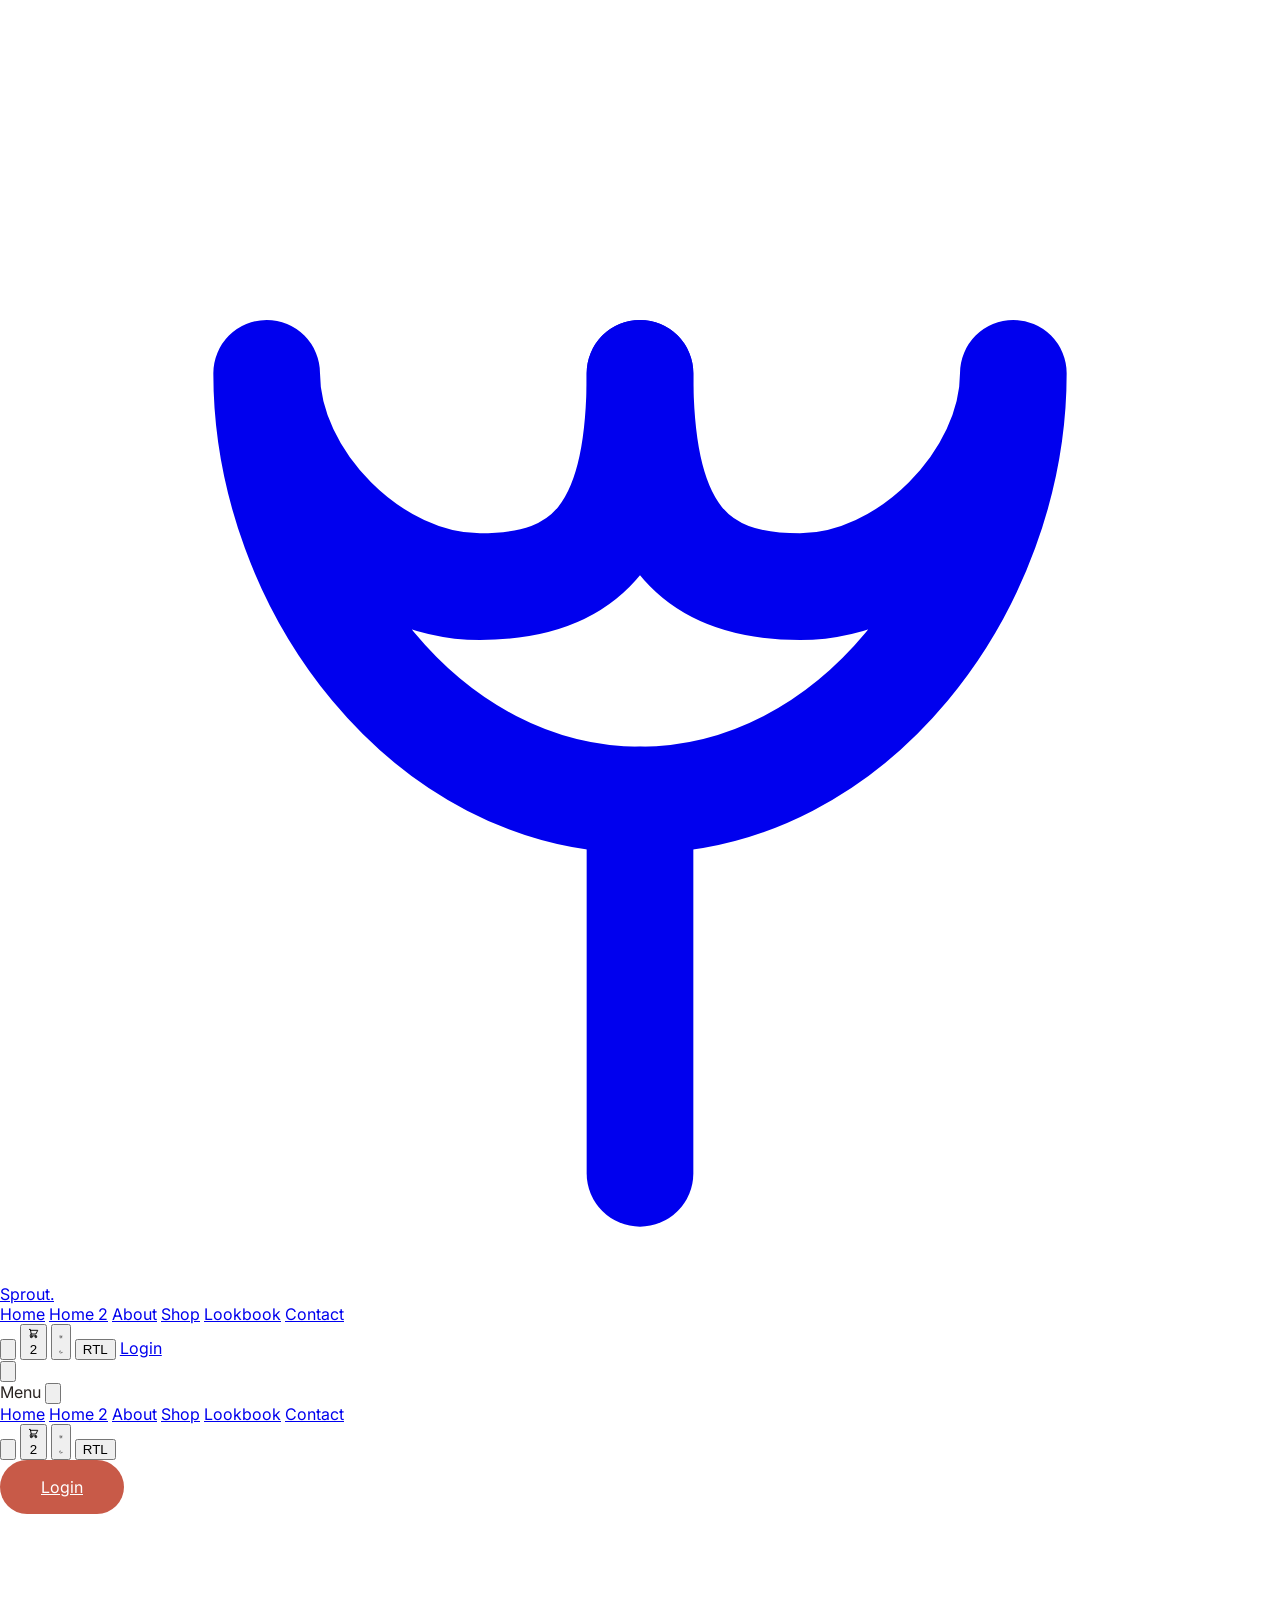
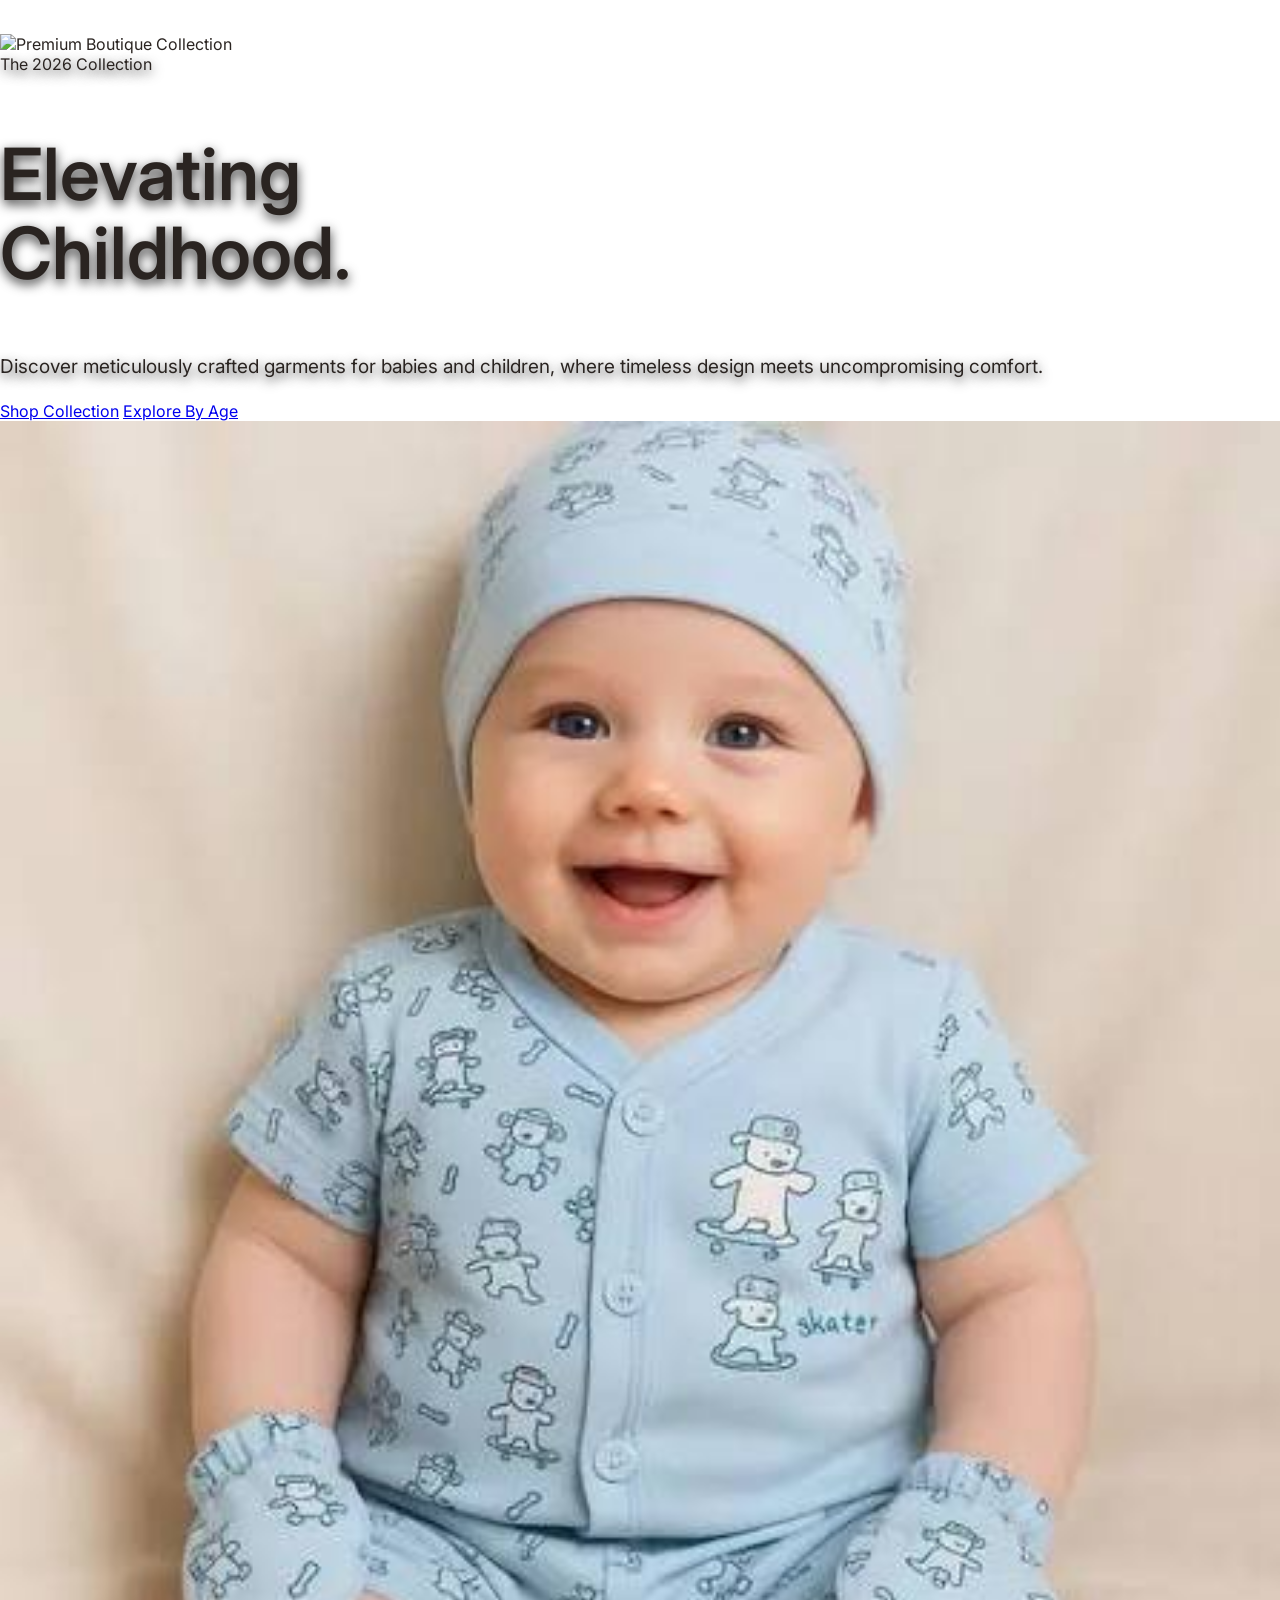
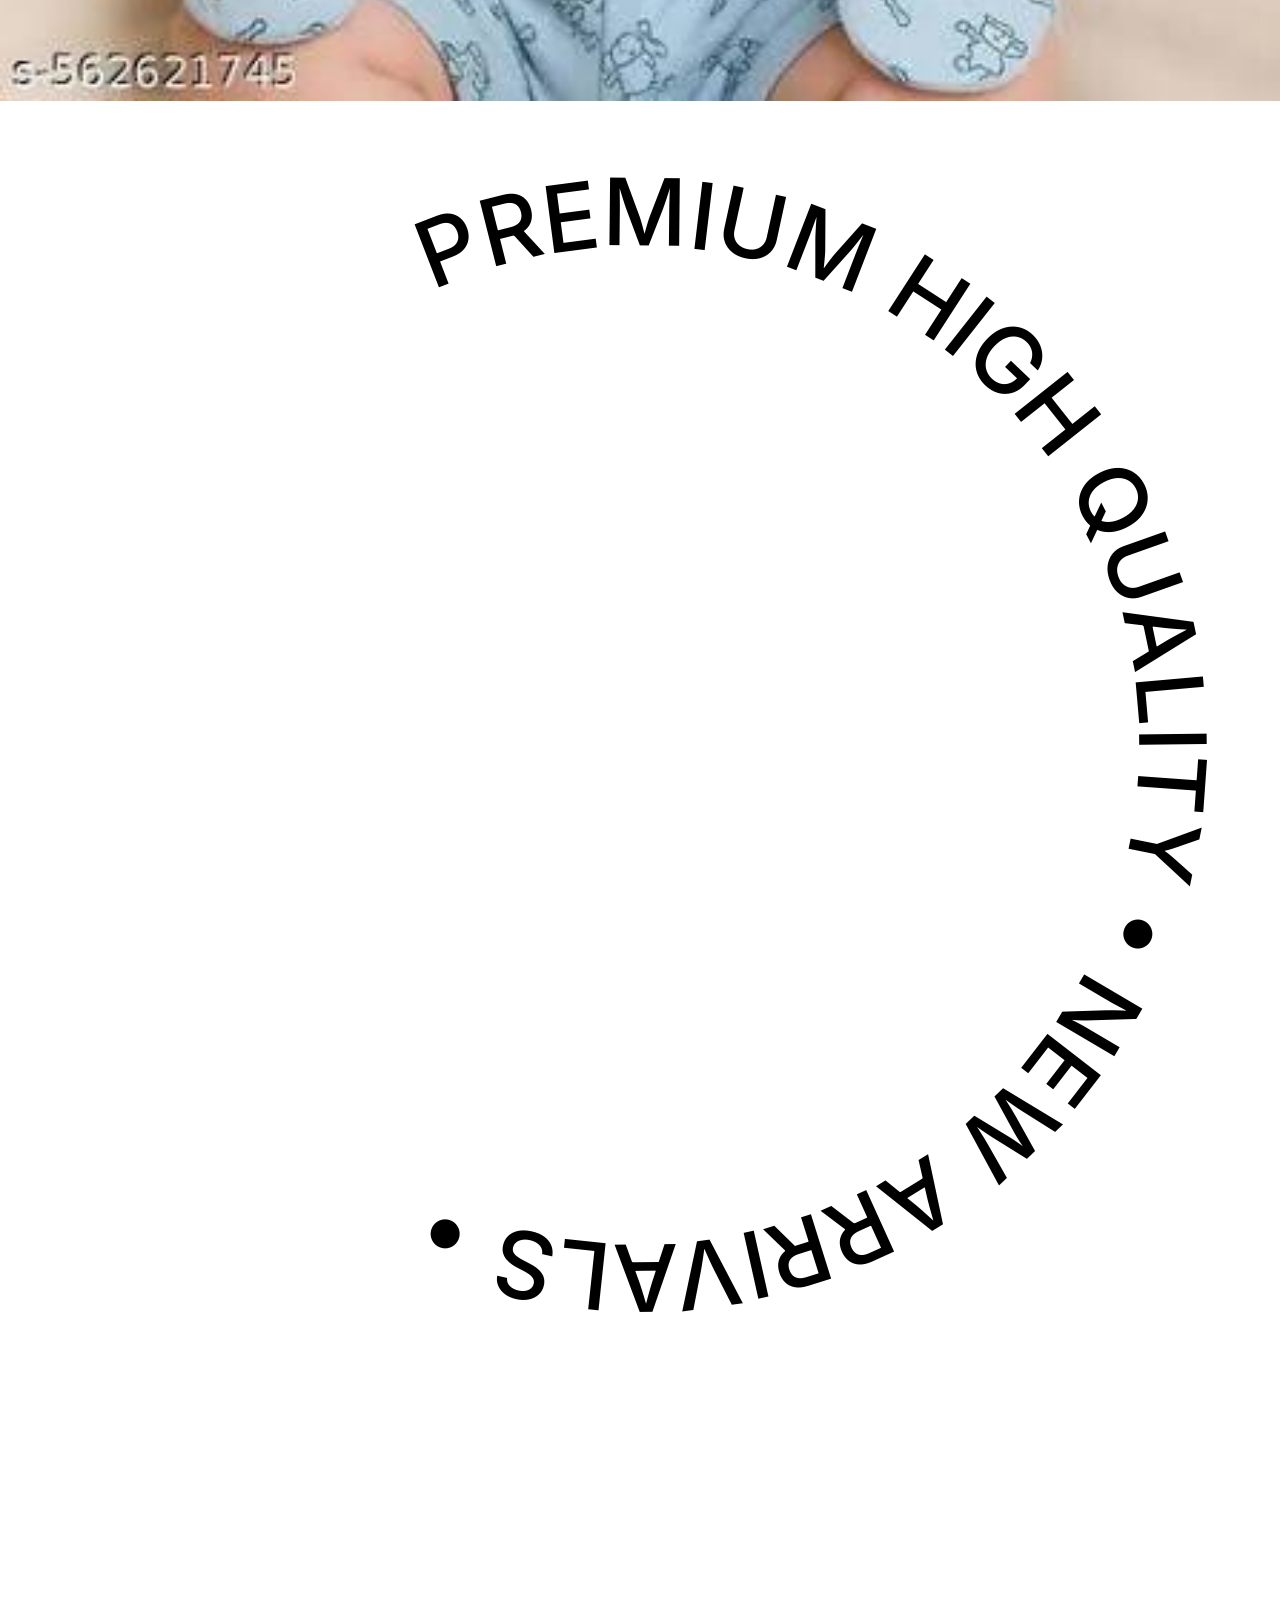
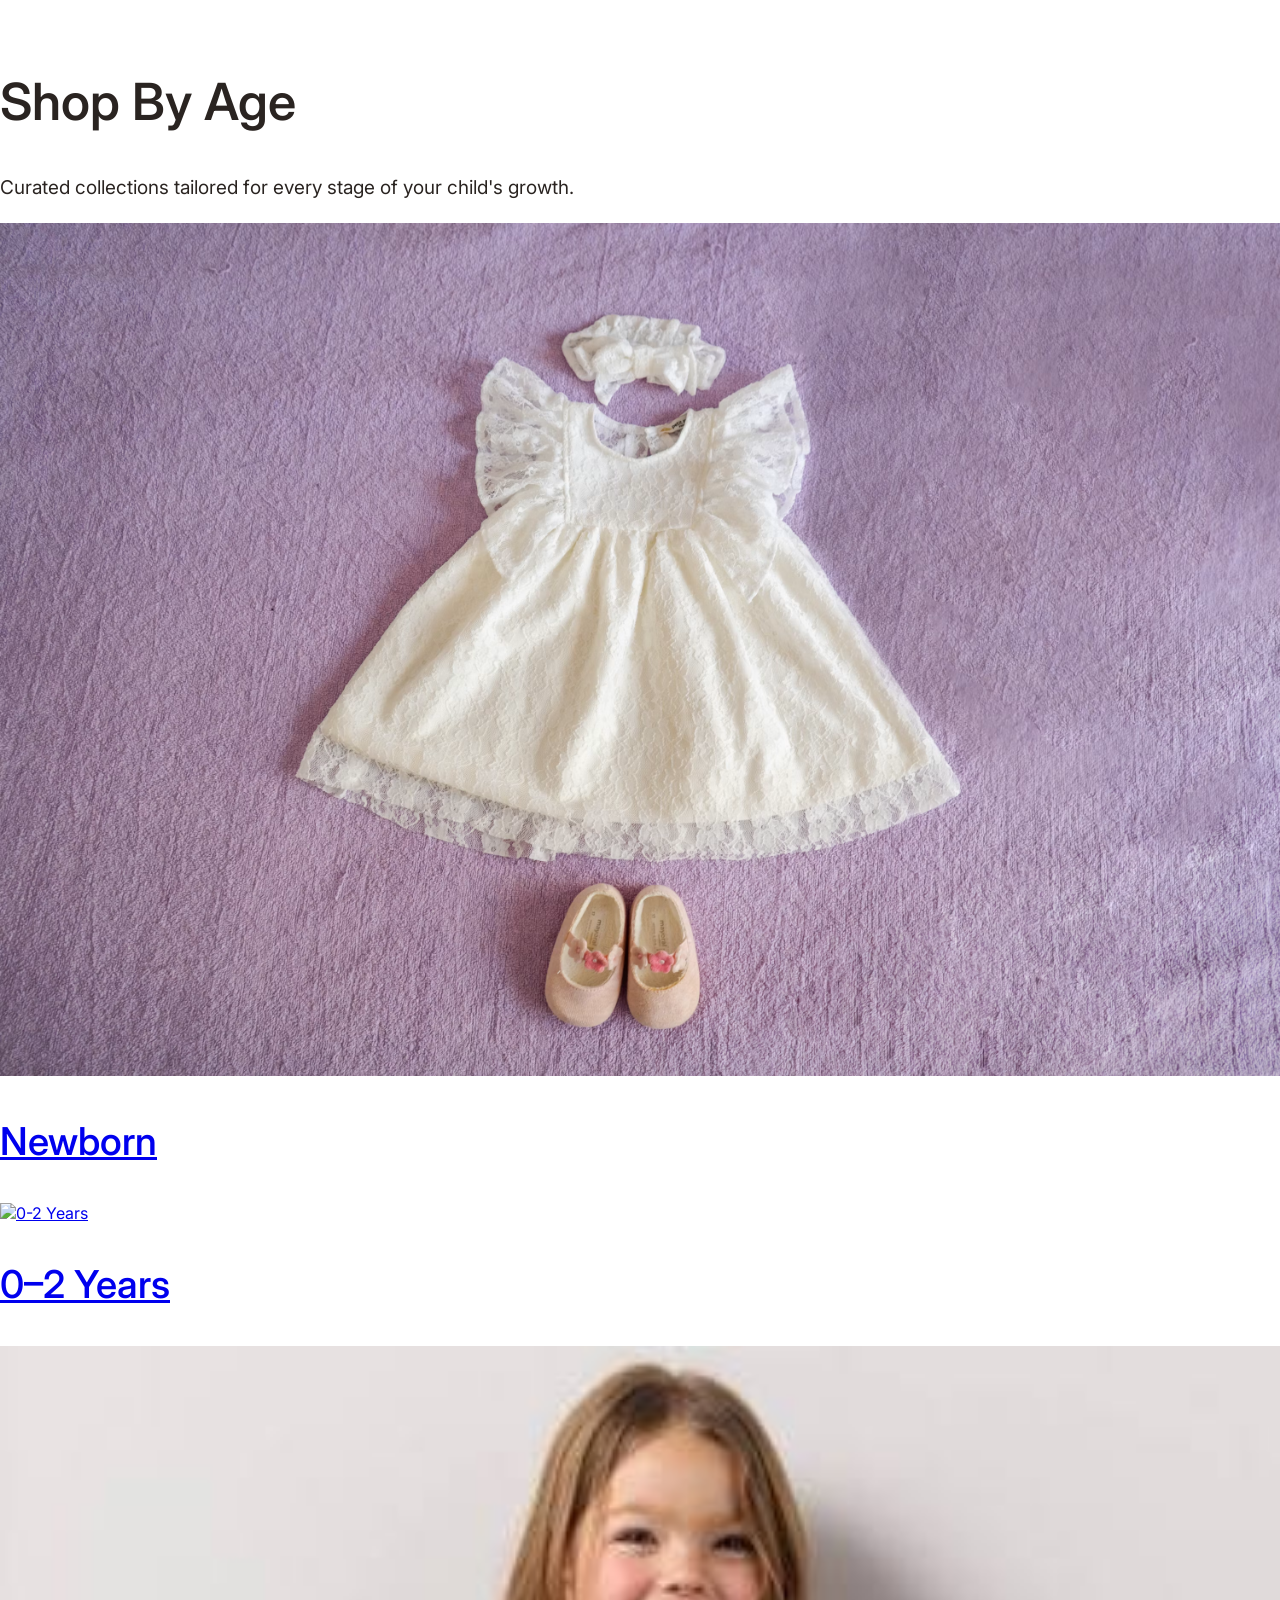
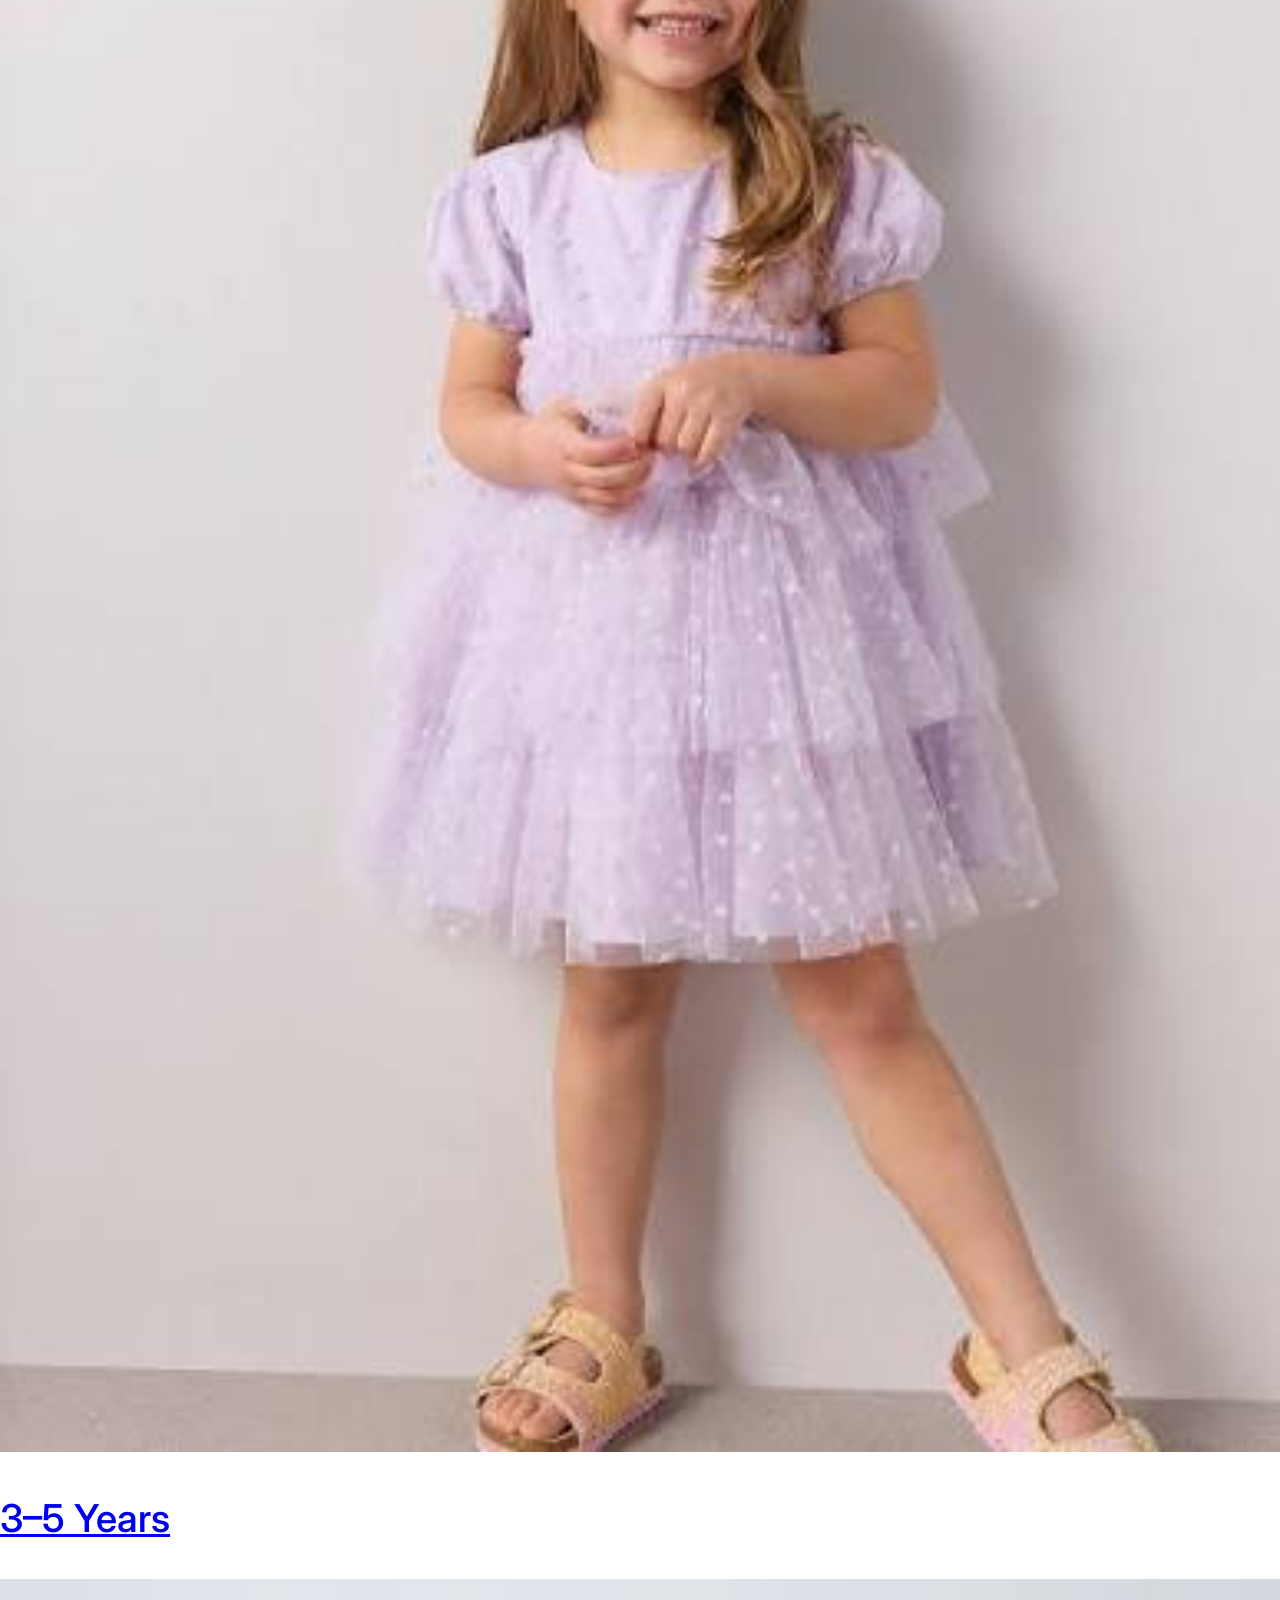
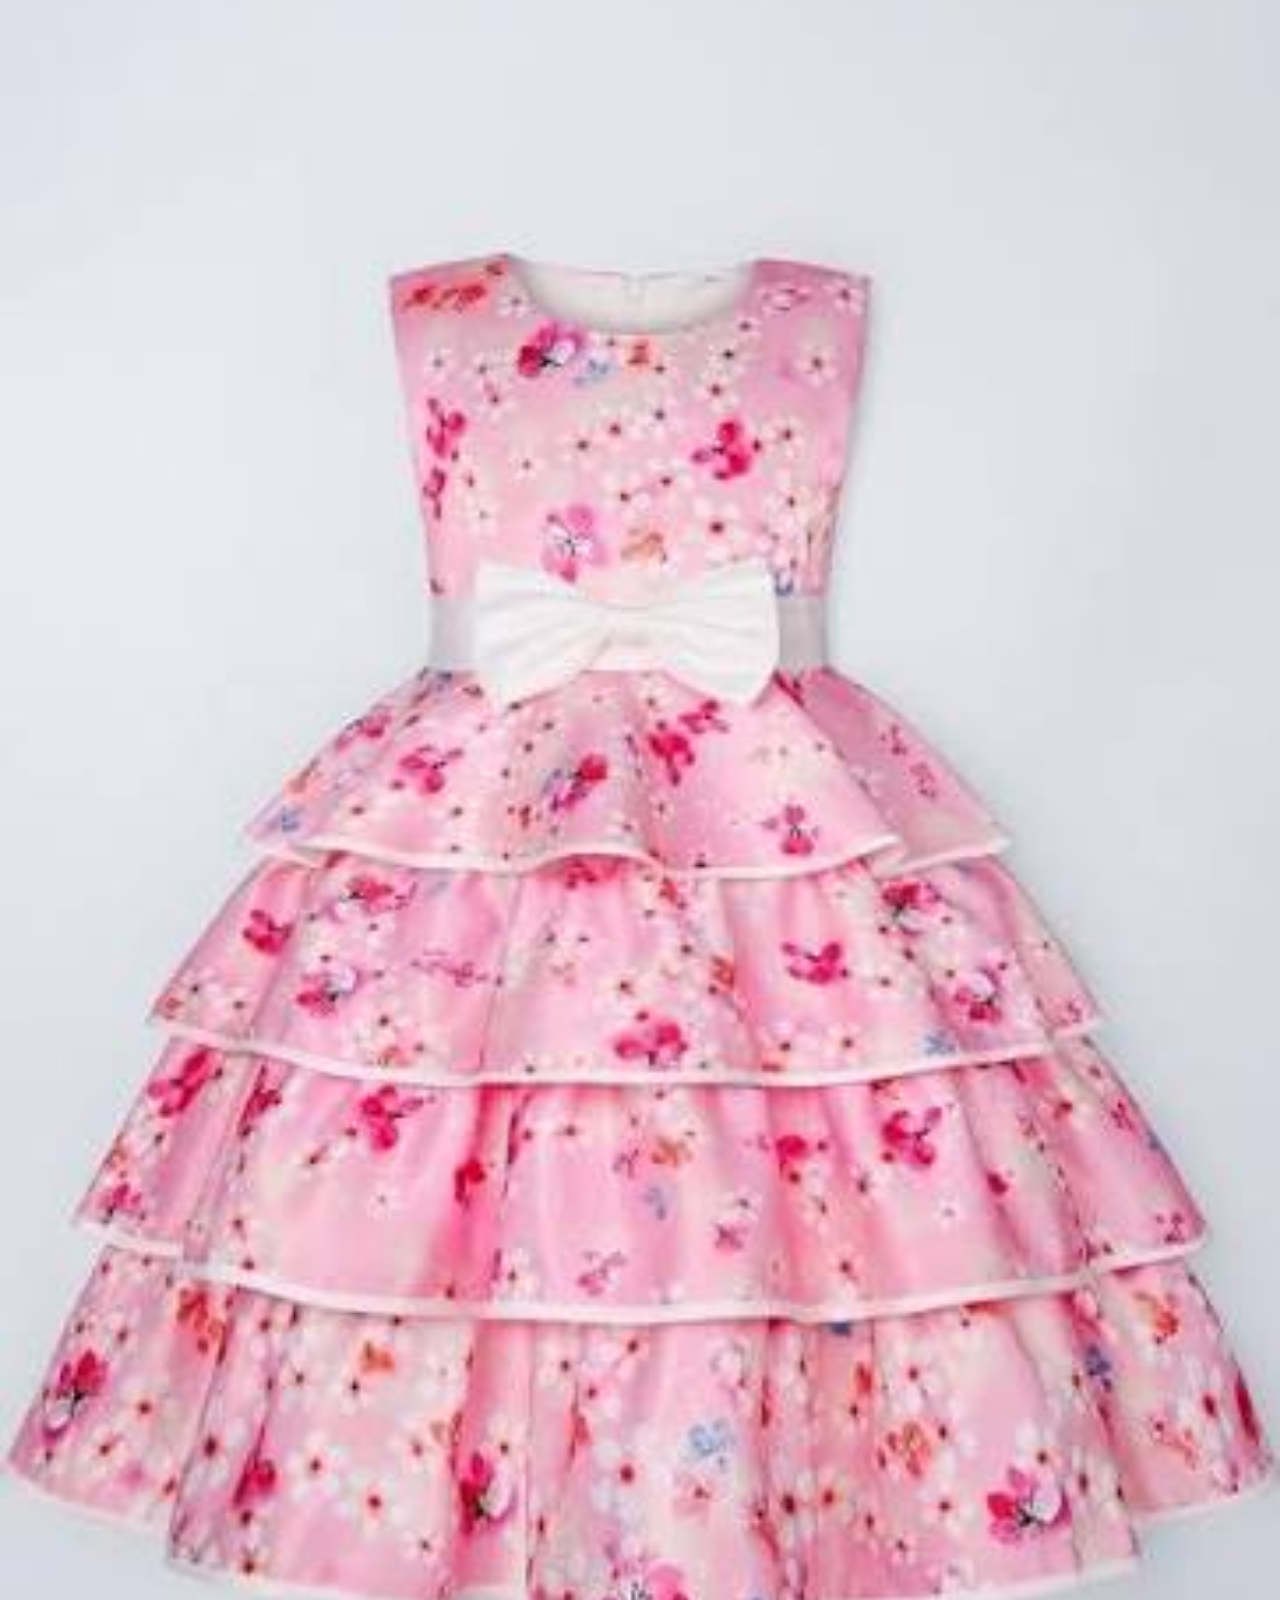
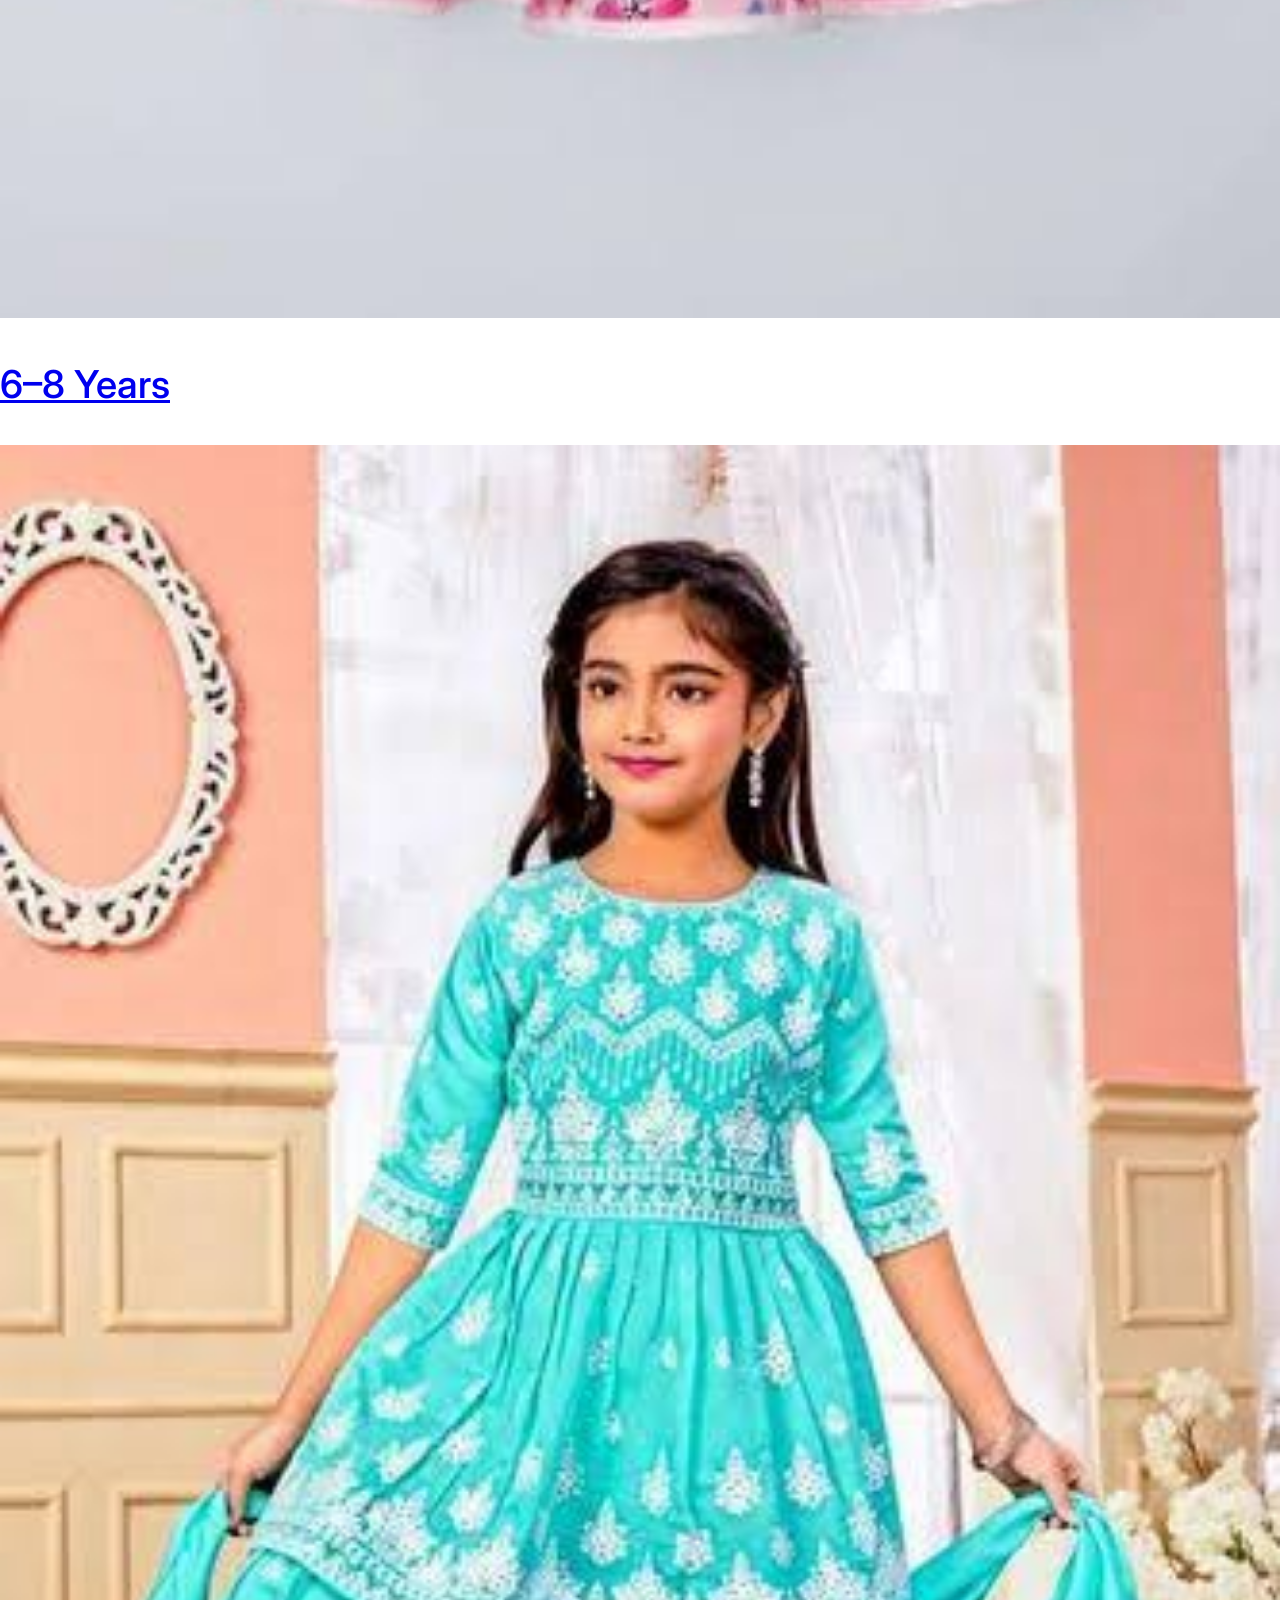
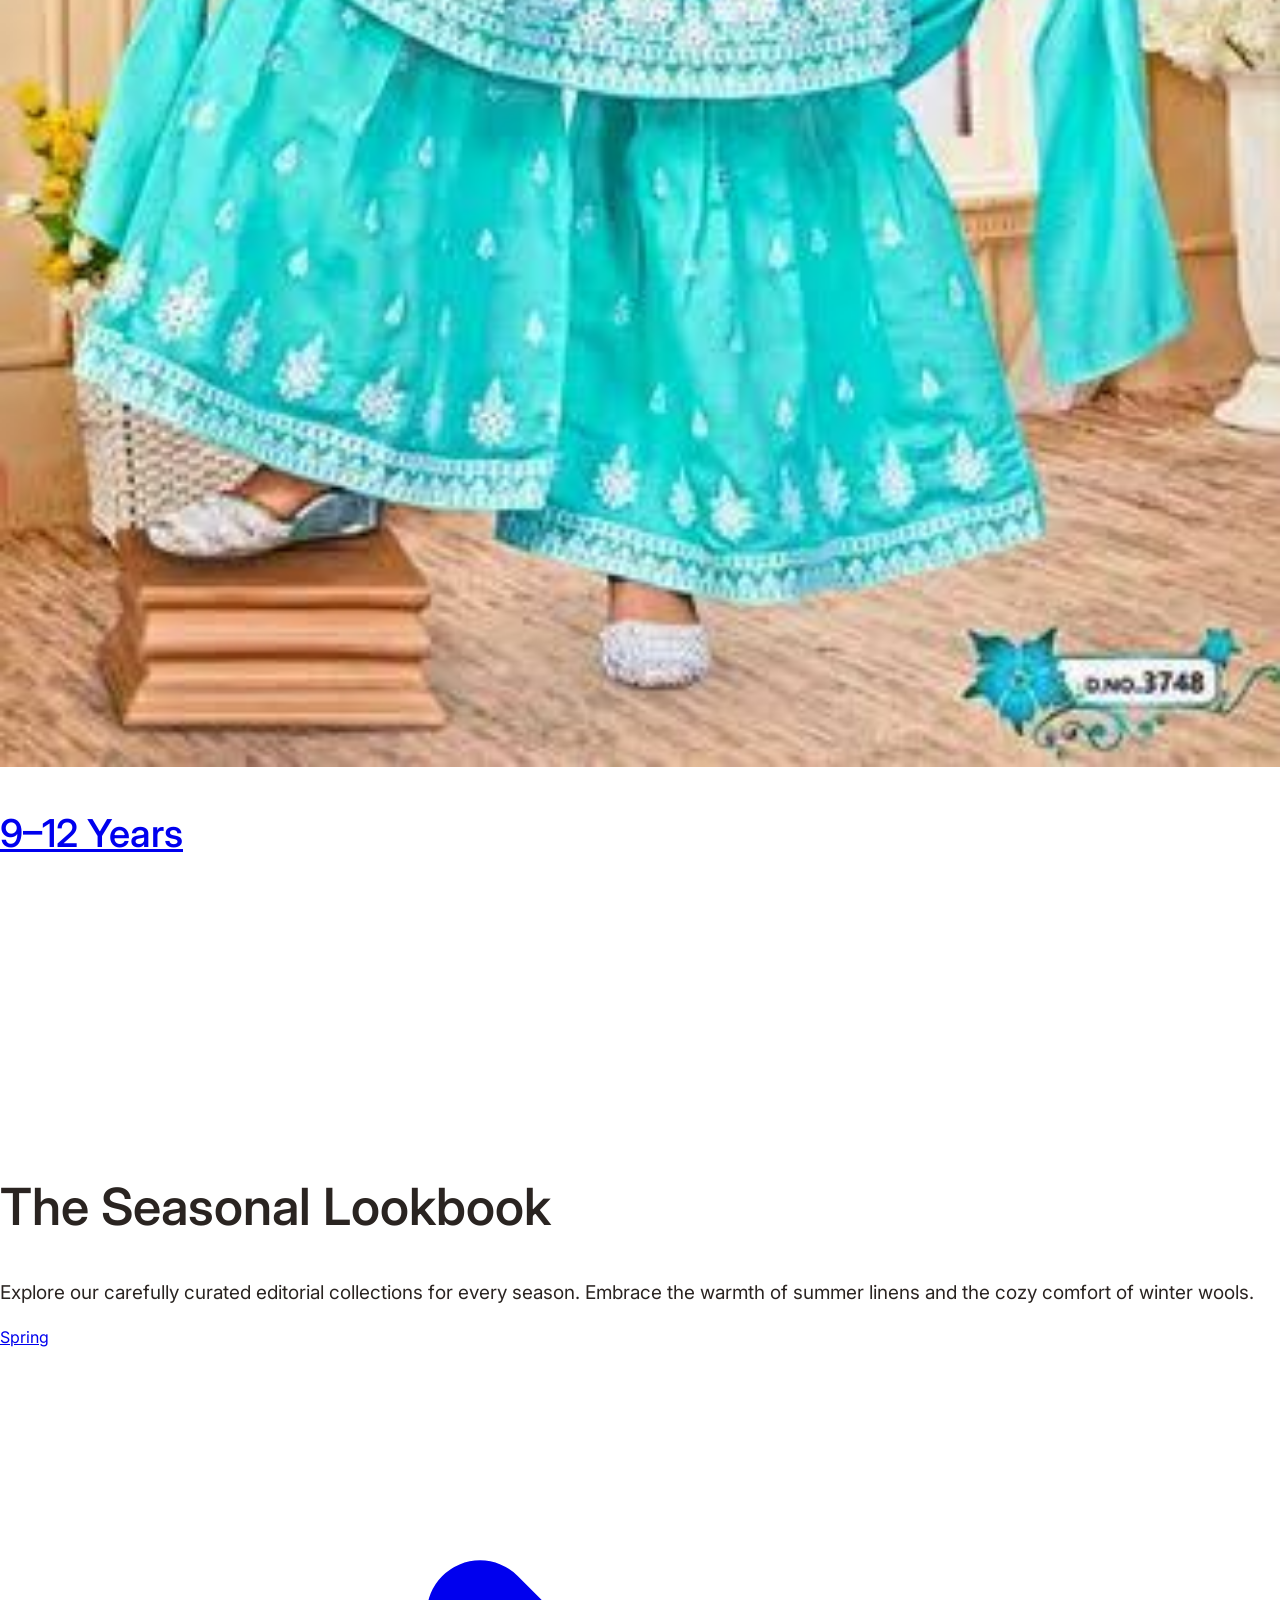
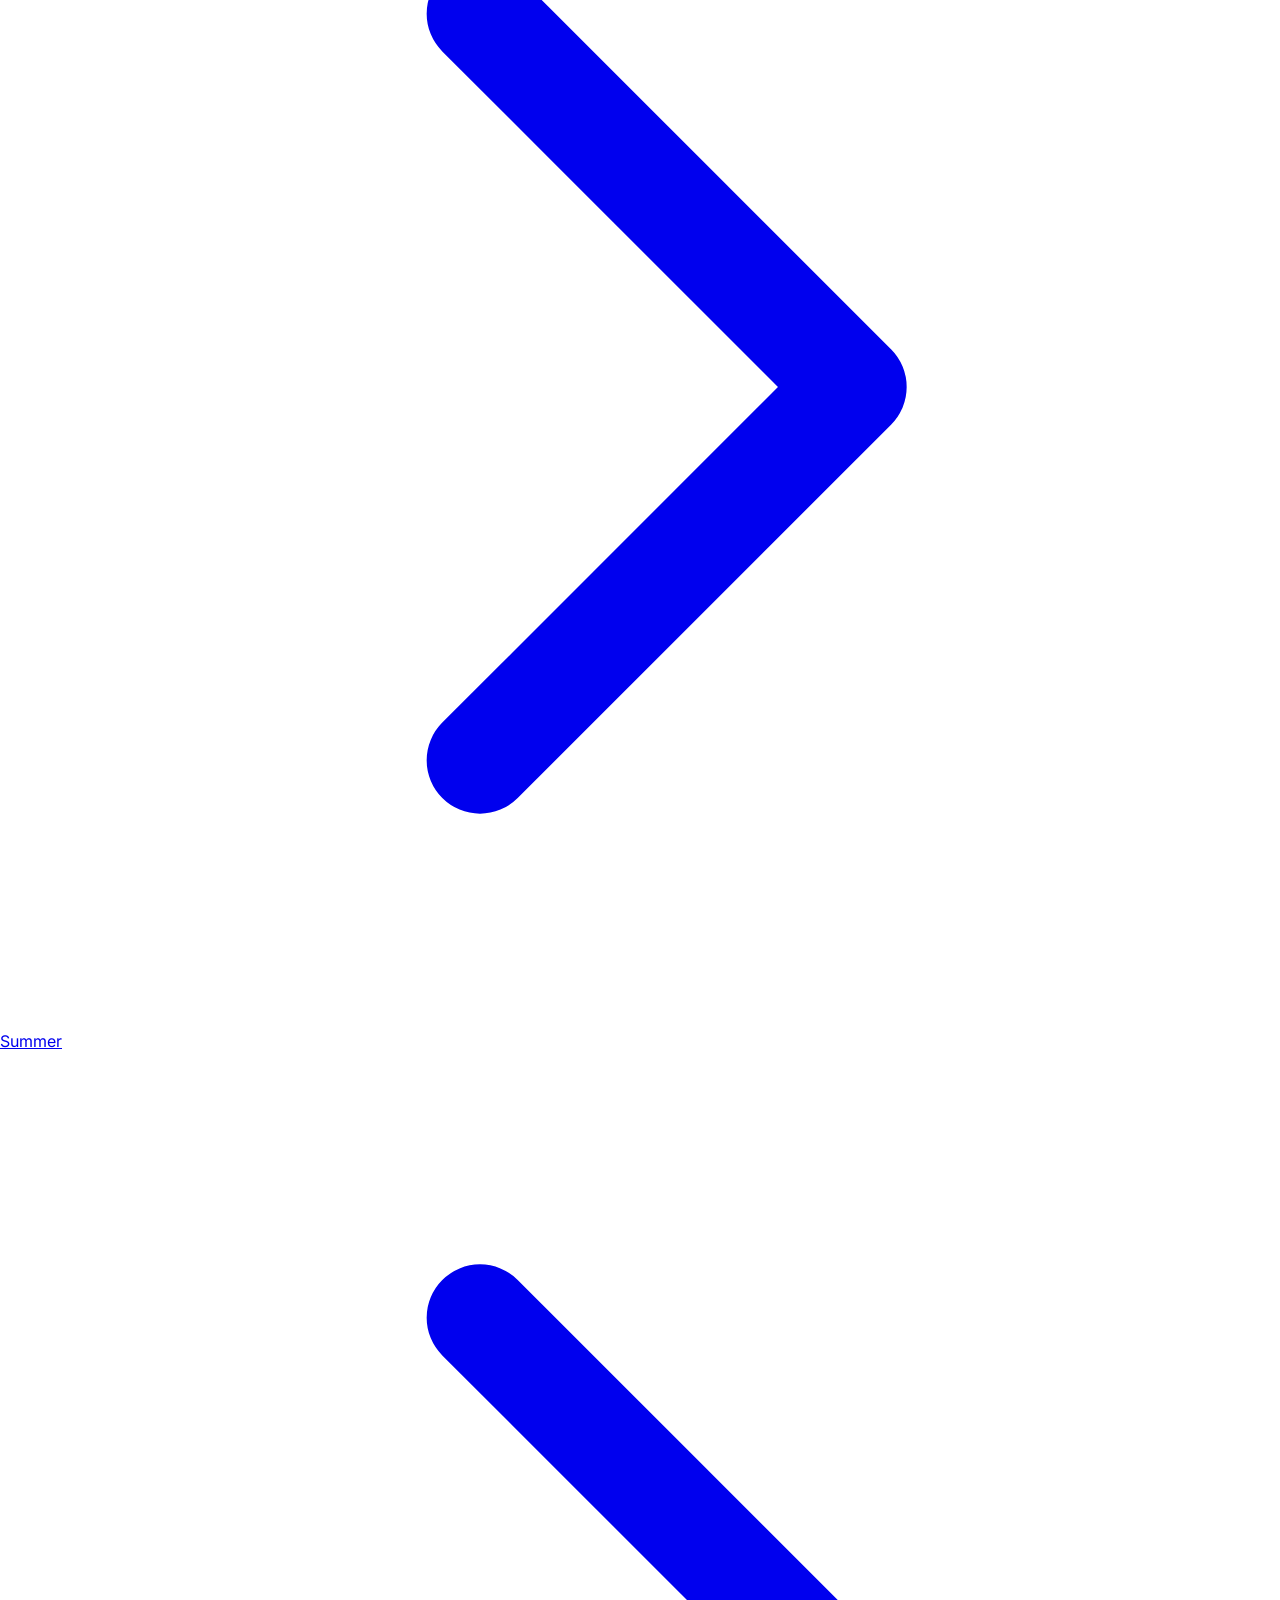
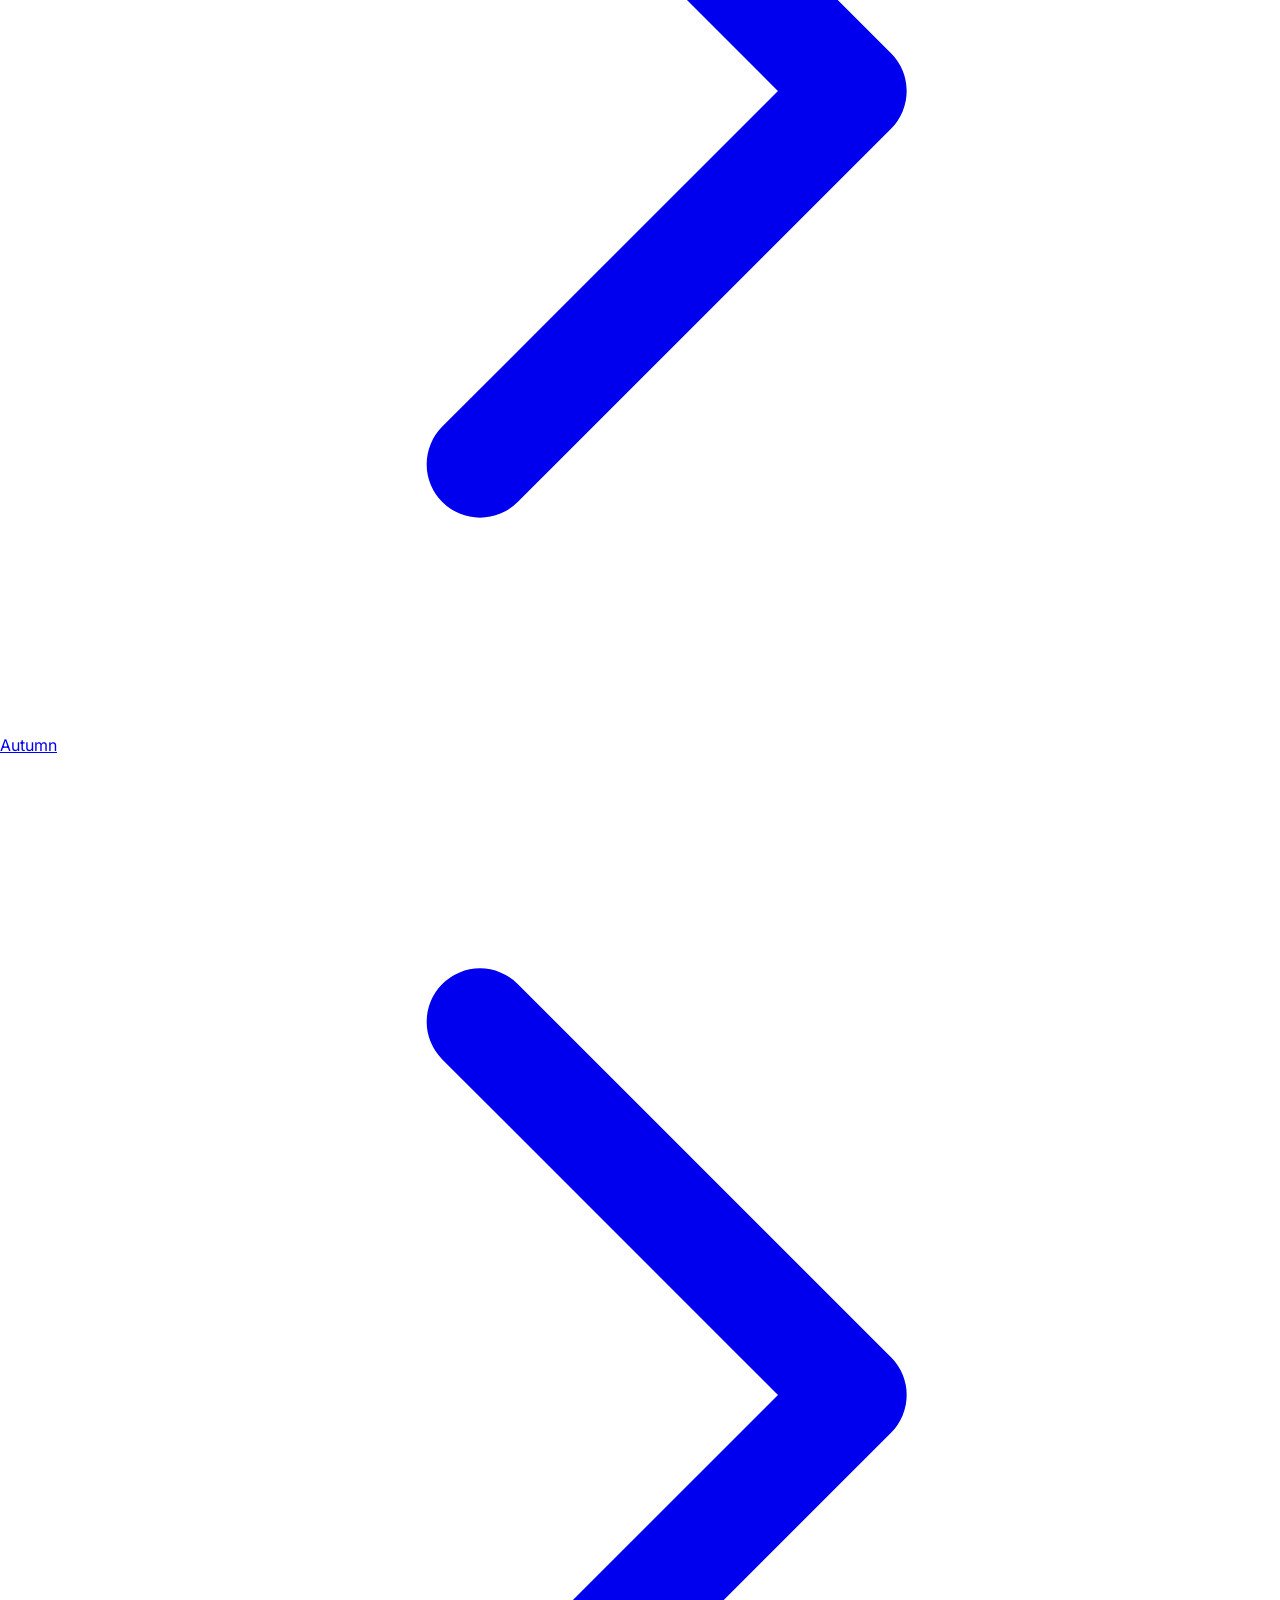
==== commit 536351cb: "1st commit" ====
--- a/index.html
+++ b/index.html
@@ -65,7 +65,7 @@
                 </div>
 
                 <!-- Desktop Menu -->
-                <div class="hidden lg:flex gap-8 items-center">
+                <div class="hidden xl:flex gap-8 items-center">
                     <a href="index.html" class="text-sm font-medium hover:text-primary transition-colors text-primary">Home</a>
                     <a href="home-2.html" class="text-sm font-medium hover:text-primary transition-colors">Home 2</a>
                     <a href="about.html" class="text-sm font-medium hover:text-primary transition-colors">About</a>
@@ -75,7 +75,7 @@
                 </div>
 
                 <!-- Right Side Icons -->
-                <div class="hidden lg:flex items-center gap-6">
+                <div class="hidden xl:flex items-center gap-6">
                     <button class="open-search-btn text-dark dark:text-white hover:text-primary transition-colors">
                         <svg class="w-5 h-5 rtl-flip pointer-events-none" fill="none" stroke="currentColor" viewBox="0 0 24 24"><path stroke-linecap="round" stroke-linejoin="round" stroke-width="2" d="M21 21l-6-6m2-5a7 7 0 11-14 0 7 7 0 0114 0z"></path></svg>
                     </button>
@@ -99,7 +99,7 @@
                 </div>
 
                 <!-- Hamburger (Mobile) -->
-                <div class="lg:hidden flex items-center gap-4">
+                <div class="xl:hidden flex items-center gap-4">
                     <button id="menu-toggle" class="text-dark dark:text-white p-2">
                         <svg class="w-6 h-6" fill="none" stroke="currentColor" viewBox="0 0 24 24"><path stroke-linecap="round" stroke-linejoin="round" stroke-width="2" d="M4 6h16M4 12h16M4 18h16"></path></svg>
                     </button>
@@ -151,27 +151,27 @@
     <!-- Premium Hero Section -->
     <section class="relative min-h-screen py-32 md:py-0 md:h-screen flex flex-col justify-center overflow-hidden bg-dark">
         <!-- Background Image -->
-        <div class="absolute inset-0 z-0">
+        <div class="absolute inset-x-0 bottom-0 top-20 z-0">
             <!-- Using a high-quality, relevant fashion image -->
-            <img src="https://images.unsplash.com/photo-1515488042361-ee00e0ddd4e4?ixlib=rb-4.0.3&auto=format&fit=crop&w=2000&q=80" alt="Premium Boutique Collection" class="w-full h-full object-cover opacity-80">
+            <img src="https://images.unsplash.com/photo-1515488042361-ee00e0ddd4e4?ixlib=rb-4.0.3&auto=format&fit=crop&w=2000&q=80" alt="Premium Boutique Collection" class="w-full h-full object-cover object-[center_30%] opacity-80">
             <!-- Dark gradient overlay for text readability -->
             <div class="absolute inset-0 bg-gradient-to-t from-black/90 via-black/30 to-black/10"></div>
         </div>
         
         <!-- Content -->
-        <div class="relative z-10 max-w-7xl mx-auto px-4 sm:px-6 lg:px-8 w-full mt-24 md:mt-20 flex flex-col md:flex-row justify-between items-center md:items-end gap-12">
-            <div class="max-w-3xl animate-fade-up text-center md:text-left flex flex-col items-center md:items-start">
-                <span class="text-white/90 font-medium tracking-[0.2em] uppercase text-sm mb-6 block drop-shadow-md">The 2026 Collection</span>
-                <h1 class="text-white mb-6 text-6xl md:text-7xl lg:text-8xl font-serif leading-[1.1] drop-shadow-lg">Elevating<br><span class="text-primary">Childhood.</span></h1>
-                <p class="text-white/90 text-lg md:text-xl font-light mb-10 max-w-xl leading-relaxed">Discover meticulously crafted garments for babies and children, where timeless design meets uncompromising comfort.</p>
-                <div class="flex flex-col sm:flex-row gap-4 justify-center md:justify-start w-full sm:w-auto">
+        <div class="relative z-10 max-w-7xl mx-auto px-4 sm:px-6 lg:px-8 w-full mt-24 lg:mt-20 flex flex-col lg:flex-row justify-between items-center lg:items-end gap-12">
+            <div class="max-w-3xl animate-fade-up text-center lg:text-start flex flex-col items-center lg:items-start">
+                <span class="text-white/90 font-medium tracking-[0.2em] uppercase text-sm mb-6 block" style="text-shadow: 0px 4px 12px rgba(0,0,0,0.8);">The 2026 Collection</span>
+                <h1 class="text-white mb-6 text-6xl md:text-7xl lg:text-8xl font-serif leading-[1.1]" style="text-shadow: 0px 4px 12px rgba(0,0,0,0.8);">Elevating<br><span class="text-primary">Childhood.</span></h1>
+                <p class="text-white/90 text-lg md:text-xl font-light mb-10 max-w-xl leading-relaxed" style="text-shadow: 0px 4px 12px rgba(0,0,0,0.8);">Discover meticulously crafted garments for babies and children, where timeless design meets uncompromising comfort.</p>
+                <div class="flex flex-col sm:flex-row gap-4 justify-center lg:justify-start w-full sm:w-auto">
                     <a href="shop.html" class="bg-primary text-white px-10 py-4 rounded-full font-medium hover:bg-white hover:text-dark transition-all duration-300 border border-primary hover:border-white shadow-[0_10px_30px_rgba(217,119,87,0.3)] hover:-translate-y-1 w-full sm:w-auto">Shop Collection</a>
                     <a href="shop.html#ages" class="bg-transparent text-white px-10 py-4 rounded-full font-medium border border-white/30 hover:border-primary hover:text-primary transition-all duration-300 backdrop-blur-sm w-full sm:w-auto">Explore By Age</a>
                 </div>
             </div>
             
             <!-- Animated Circular Badge (Now visible on mobile) -->
-            <div class="relative w-48 h-48 md:w-64 md:h-64 lg:w-80 lg:h-80 animate-fade-up shrink-0 mx-auto md:mx-0 mt-8 md:mt-0" style="animation-delay: 0.4s;">
+            <div class="relative w-48 h-48 md:w-64 md:h-64 lg:w-80 lg:h-80 animate-fade-up shrink-0 mx-auto lg:mx-0 mt-8 lg:mt-0" style="animation-delay: 0.4s;">
                 <img src="assets/img/kid.jpg" alt="New Arrival" class="w-32 h-32 md:w-48 md:h-48 lg:w-60 lg:h-60 rounded-full object-cover shadow-2xl border-4 border-white/20 absolute top-1/2 left-1/2 -translate-x-1/2 -translate-y-1/2 z-10">
                 <svg class="absolute inset-0 w-full h-full animate-[spin_15s_linear_infinite] z-20 origin-center" viewBox="0 0 200 200">
                     <path id="circleTextPath" d="M 100, 100 m -78, 0 a 78,78 0 1,1 156,0 a 78,78 0 1,1 -156,0" fill="none"></path>
@@ -191,9 +191,9 @@
                 <p class="text-muted max-w-2xl mx-auto">Curated collections tailored for every stage of your child's growth.</p>
             </div>
             
-            <div class="grid grid-cols-2 md:grid-cols-3 lg:grid-cols-5 gap-6 md:gap-8">
+            <div class="grid grid-cols-1 md:grid-cols-6 lg:grid-cols-5 gap-6 md:gap-8">
                 <!-- Newborn -->
-                <a href="shop.html#ages" class="group flex flex-col items-center animate-fade-up" style="animation-delay: 0.1s;">
+                <a href="shop.html#ages" class="group flex flex-col items-center animate-fade-up col-span-1 md:col-span-2 lg:col-span-1" style="animation-delay: 0.1s;">
                     <div class="w-full max-w-[220px] aspect-[4/5] rounded-t-full rounded-b-2xl overflow-hidden mb-5 shadow-lg border border-dark/5 dark:border-white/5 transition-all duration-500 group-hover:-translate-y-2 group-hover:shadow-2xl relative">
                         <img src="assets/img/newborn.jpg" alt="Newborn" class="w-full h-full object-cover group-hover:scale-110 transition-transform duration-700">
                         <div class="absolute inset-0 bg-dark/0 group-hover:bg-dark/5 transition-colors duration-500"></div>
@@ -202,7 +202,7 @@
                 </a>
                 
                 <!-- 0-2 Years -->
-                <a href="shop.html#ages" class="group flex flex-col items-center animate-fade-up" style="animation-delay: 0.2s;">
+                <a href="shop.html#ages" class="group flex flex-col items-center animate-fade-up col-span-1 md:col-span-2 lg:col-span-1" style="animation-delay: 0.2s;">
                     <div class="w-full max-w-[220px] aspect-[4/5] rounded-t-full rounded-b-2xl overflow-hidden mb-5 shadow-lg border border-dark/5 dark:border-white/5 transition-all duration-500 group-hover:-translate-y-2 group-hover:shadow-2xl relative">
                         <img src="https://images.unsplash.com/photo-1604467794349-0b74285de7e7?auto=format&fit=crop&w=800&q=80" alt="0-2 Years" class="w-full h-full object-cover group-hover:scale-110 transition-transform duration-700">
                         <div class="absolute inset-0 bg-dark/0 group-hover:bg-dark/5 transition-colors duration-500"></div>
@@ -211,7 +211,7 @@
                 </a>
 
                 <!-- 3-5 Years -->
-                <a href="shop.html#ages" class="group flex flex-col items-center animate-fade-up" style="animation-delay: 0.3s;">
+                <a href="shop.html#ages" class="group flex flex-col items-center animate-fade-up col-span-1 md:col-span-2 lg:col-span-1" style="animation-delay: 0.3s;">
                     <div class="w-full max-w-[220px] aspect-[4/5] rounded-t-full rounded-b-2xl overflow-hidden mb-5 shadow-lg border border-dark/5 dark:border-white/5 transition-all duration-500 group-hover:-translate-y-2 group-hover:shadow-2xl relative">
                         <img src="assets/img/age3-5.jpg" alt="3-5 Years" class="w-full h-full object-cover group-hover:scale-110 transition-transform duration-700">
                         <div class="absolute inset-0 bg-dark/0 group-hover:bg-dark/5 transition-colors duration-500"></div>
@@ -220,7 +220,7 @@
                 </a>
 
                 <!-- 6-8 Years -->
-                <a href="shop.html#ages" class="group flex flex-col items-center animate-fade-up" style="animation-delay: 0.4s;">
+                <a href="shop.html#ages" class="group flex flex-col items-center animate-fade-up col-span-1 md:col-start-2 md:col-span-2 lg:col-start-auto lg:col-span-1" style="animation-delay: 0.4s;">
                     <div class="w-full max-w-[220px] aspect-[4/5] rounded-t-full rounded-b-2xl overflow-hidden mb-5 shadow-lg border border-dark/5 dark:border-white/5 transition-all duration-500 group-hover:-translate-y-2 group-hover:shadow-2xl relative">
                         <img src="assets/img/age6-8.jpg" alt="6-8 Years" class="w-full h-full object-cover group-hover:scale-110 transition-transform duration-700">
                         <div class="absolute inset-0 bg-dark/0 group-hover:bg-dark/5 transition-colors duration-500"></div>
@@ -229,7 +229,7 @@
                 </a>
 
                 <!-- 9-12 Years -->
-                <a href="shop.html#ages" class="group flex flex-col items-center animate-fade-up col-span-2 md:col-span-1" style="animation-delay: 0.5s;">
+                <a href="shop.html#ages" class="group flex flex-col items-center animate-fade-up col-span-1 md:col-start-4 md:col-span-2 lg:col-start-auto lg:col-span-1" style="animation-delay: 0.5s;">
                     <div class="w-full max-w-[220px] aspect-[4/5] rounded-t-full rounded-b-2xl overflow-hidden mb-5 shadow-lg border border-dark/5 dark:border-white/5 transition-all duration-500 group-hover:-translate-y-2 group-hover:shadow-2xl relative">
                         <img src="assets/img/age9-12.jpg" alt="9-12 Years" class="w-full h-full object-cover group-hover:scale-110 transition-transform duration-700">
                         <div class="absolute inset-0 bg-dark/0 group-hover:bg-dark/5 transition-colors duration-500"></div>
@@ -292,18 +292,18 @@
     <!-- SECTION 3: Featured Collections (4 Cards) -->
     <section class="bg-secondary dark:bg-darkbg">
         <div class="max-w-7xl mx-auto px-4 sm:px-6 lg:px-8">
-            <div class="flex justify-between items-end mb-12 animate-fade-up">
+            <div class="flex flex-col md:flex-row md:justify-between items-center md:items-end text-center md:text-left gap-4 md:gap-0 mb-12 animate-fade-up">
                 <div>
                     <h2>Featured Collections</h2>
                     <p class="text-muted mt-2">Premium quality for your little ones.</p>
                 </div>
-                <a href="shop.html" class="hidden md:inline-flex text-primary font-medium hover:text-dark transition-colors items-center">
+                <a href="shop.html" class="inline-flex text-primary font-medium hover:text-dark transition-colors items-center">
                     View All <svg class="w-4 h-4 ml-2 rtl-flip" fill="none" stroke="currentColor" viewBox="0 0 24 24"><path stroke-linecap="round" stroke-linejoin="round" stroke-width="2" d="M14 5l7 7m0 0l-7 7m7-7H3"></path></svg>
                 </a>
             </div>
 
             <!-- 4 Cards Grid -->
-            <div class="grid grid-cols-2 lg:grid-cols-4 gap-4 md:gap-8">
+            <div class="grid grid-cols-1 md:grid-cols-2 lg:grid-cols-4 gap-4 md:gap-8">
                 <!-- Card 1 -->
                 <div class="group flex flex-col h-full hover-fabric-lift animate-fade-up bg-[#f6efe9] dark:bg-darkcard rounded-2xl overflow-hidden shadow-sm hover:shadow-xl transition-shadow duration-300 border border-dark/5 dark:border-white/5">
                     <div class="relative aspect-[3/4] overflow-hidden">
@@ -379,14 +379,14 @@
                     <img src="assets/img/scluniform.jpg" alt="School Uniform" class="w-full h-full object-cover">
                 </div>
                 
-                <div class="lg:w-1/2 animate-fade-up" style="animation-delay: 0.2s;">
+                <div class="lg:w-1/2 animate-fade-up flex flex-col items-center lg:items-start text-center lg:text-left" style="animation-delay: 0.2s;">
                     <span class="text-primary font-medium tracking-widest uppercase text-sm mb-4 block">Premium Collection</span>
                     <h2 class="mb-6 font-serif">The School Uniform Edit</h2>
                     <p class="text-lg text-muted mb-8">Elevate their everyday school attire with our meticulously crafted uniforms. Designed for durability without compromising on elegance and comfort.</p>
                     
-                    <ul class="space-y-6 mb-10">
+                    <ul class="space-y-6 mb-10 text-start w-full md:w-auto">
                         <li class="flex items-start">
-                            <span class="w-6 h-6 rounded-full bg-primary/20 text-primary flex items-center justify-center mr-4 mt-1 flex-shrink-0">
+                            <span class="w-6 h-6 rounded-full bg-primary/20 text-primary flex items-center justify-center ltr:mr-4 rtl:ml-4 mt-1 flex-shrink-0">
                                 <svg class="w-4 h-4" fill="none" stroke="currentColor" viewBox="0 0 24 24"><path stroke-linecap="round" stroke-linejoin="round" stroke-width="2" d="M5 13l4 4L19 7"></path></svg>
                             </span>
                             <div>
@@ -395,7 +395,7 @@
                             </div>
                         </li>
                         <li class="flex items-start">
-                            <span class="w-6 h-6 rounded-full bg-primary/20 text-primary flex items-center justify-center mr-4 mt-1 flex-shrink-0">
+                            <span class="w-6 h-6 rounded-full bg-primary/20 text-primary flex items-center justify-center ltr:mr-4 rtl:ml-4 mt-1 flex-shrink-0">
                                 <svg class="w-4 h-4" fill="none" stroke="currentColor" viewBox="0 0 24 24"><path stroke-linecap="round" stroke-linejoin="round" stroke-width="2" d="M5 13l4 4L19 7"></path></svg>
                             </span>
                             <div>
@@ -404,7 +404,7 @@
                             </div>
                         </li>
                         <li class="flex items-start">
-                            <span class="w-6 h-6 rounded-full bg-primary/20 text-primary flex items-center justify-center mr-4 mt-1 flex-shrink-0">
+                            <span class="w-6 h-6 rounded-full bg-primary/20 text-primary flex items-center justify-center ltr:mr-4 rtl:ml-4 mt-1 flex-shrink-0">
                                 <svg class="w-4 h-4" fill="none" stroke="currentColor" viewBox="0 0 24 24"><path stroke-linecap="round" stroke-linejoin="round" stroke-width="2" d="M5 13l4 4L19 7"></path></svg>
                             </span>
                             <div>
@@ -452,8 +452,8 @@
             <div class="swiper testimonial-swiper pb-16 animate-fade-up" style="animation-delay: 0.2s;">
                 <div class="swiper-wrapper">
                     <!-- Slide 1 -->
-                    <div class="swiper-slide">
-                        <div class="bg-secondary dark:bg-darkbg p-10 rounded-3xl h-full border border-border dark:border-white/5">
+                    <div class="swiper-slide h-auto">
+                        <div class="bg-secondary dark:bg-darkbg p-10 rounded-3xl h-full border border-border dark:border-white/5 flex flex-col">
                             <div class="flex text-accent mb-6">
                                 <svg class="w-5 h-5 fill-current" viewBox="0 0 20 20"><path d="M9.049 2.927c.3-.921 1.603-.921 1.902 0l1.07 3.292a1 1 0 00.95.69h3.462c.969 0 1.371 1.24.588 1.81l-2.8 2.034a1 1 0 00-.364 1.118l1.07 3.292c.3.921-.755 1.688-1.54 1.118l-2.8-2.034a1 1 0 00-1.175 0l-2.8 2.034c-.784.57-1.838-.197-1.539-1.118l1.07-3.292a1 1 0 00-.364-1.118L2.98 8.72c-.783-.57-.38-1.81.588-1.81h3.461a1 1 0 00.951-.69l1.07-3.292z"></path></svg>
                                 <svg class="w-5 h-5 fill-current" viewBox="0 0 20 20"><path d="M9.049 2.927c.3-.921 1.603-.921 1.902 0l1.07 3.292a1 1 0 00.95.69h3.462c.969 0 1.371 1.24.588 1.81l-2.8 2.034a1 1 0 00-.364 1.118l1.07 3.292c.3.921-.755 1.688-1.54 1.118l-2.8-2.034a1 1 0 00-1.175 0l-2.8 2.034c-.784.57-1.838-.197-1.539-1.118l1.07-3.292a1 1 0 00-.364-1.118L2.98 8.72c-.783-.57-.38-1.81.588-1.81h3.461a1 1 0 00.951-.69l1.07-3.292z"></path></svg>
@@ -461,9 +461,9 @@
                                 <svg class="w-5 h-5 fill-current" viewBox="0 0 20 20"><path d="M9.049 2.927c.3-.921 1.603-.921 1.902 0l1.07 3.292a1 1 0 00.95.69h3.462c.969 0 1.371 1.24.588 1.81l-2.8 2.034a1 1 0 00-.364 1.118l1.07 3.292c.3.921-.755 1.688-1.54 1.118l-2.8-2.034a1 1 0 00-1.175 0l-2.8 2.034c-.784.57-1.838-.197-1.539-1.118l1.07-3.292a1 1 0 00-.364-1.118L2.98 8.72c-.783-.57-.38-1.81.588-1.81h3.461a1 1 0 00.951-.69l1.07-3.292z"></path></svg>
                                 <svg class="w-5 h-5 fill-current" viewBox="0 0 20 20"><path d="M9.049 2.927c.3-.921 1.603-.921 1.902 0l1.07 3.292a1 1 0 00.95.69h3.462c.969 0 1.371 1.24.588 1.81l-2.8 2.034a1 1 0 00-.364 1.118l1.07 3.292c.3.921-.755 1.688-1.54 1.118l-2.8-2.034a1 1 0 00-1.175 0l-2.8 2.034c-.784.57-1.838-.197-1.539-1.118l1.07-3.292a1 1 0 00-.364-1.118L2.98 8.72c-.783-.57-.38-1.81.588-1.81h3.461a1 1 0 00.951-.69l1.07-3.292z"></path></svg>
                             </div>
-                            <p class="text-lg italic mb-8 leading-relaxed">"The quality is simply unmatched. The linen rompers have lasted through my first two children and still look brand new. A true luxury boutique experience."</p>
+                            <p class="text-lg italic mb-8 leading-relaxed flex-grow">"The quality is simply unmatched. The linen rompers have lasted through my first two children and still look brand new. A true luxury boutique experience."</p>
                             <div class="flex items-center">
-                                <img src="https://images.unsplash.com/photo-1438761681033-6461ffad8d80?ixlib=rb-4.0.3&auto=format&fit=crop&w=200&q=80" alt="Sarah Jenkins" class="w-12 h-12 rounded-full mr-4 object-cover">
+                                <img src="https://images.unsplash.com/photo-1438761681033-6461ffad8d80?ixlib=rb-4.0.3&auto=format&fit=crop&w=200&q=80" alt="Sarah Jenkins" class="w-12 h-12 rounded-full ltr:mr-4 rtl:ml-4 object-cover">
                                 <div>
                                     <h3 class="mb-0 text-base font-semibold h6">Sarah Jenkins</h3>
                                     <span class="text-xs text-muted">Mother of two</span>
@@ -472,8 +472,8 @@
                         </div>
                     </div>
                     <!-- Slide 2 -->
-                    <div class="swiper-slide">
-                        <div class="bg-secondary dark:bg-darkbg p-10 rounded-3xl h-full border border-border dark:border-white/5">
+                    <div class="swiper-slide h-auto">
+                        <div class="bg-secondary dark:bg-darkbg p-10 rounded-3xl h-full border border-border dark:border-white/5 flex flex-col">
                             <div class="flex text-accent mb-6">
                                 <svg class="w-5 h-5 fill-current" viewBox="0 0 20 20"><path d="M9.049 2.927c.3-.921 1.603-.921 1.902 0l1.07 3.292a1 1 0 00.95.69h3.462c.969 0 1.371 1.24.588 1.81l-2.8 2.034a1 1 0 00-.364 1.118l1.07 3.292c.3.921-.755 1.688-1.54 1.118l-2.8-2.034a1 1 0 00-1.175 0l-2.8 2.034c-.784.57-1.838-.197-1.539-1.118l1.07-3.292a1 1 0 00-.364-1.118L2.98 8.72c-.783-.57-.38-1.81.588-1.81h3.461a1 1 0 00.951-.69l1.07-3.292z"></path></svg>
                                 <svg class="w-5 h-5 fill-current" viewBox="0 0 20 20"><path d="M9.049 2.927c.3-.921 1.603-.921 1.902 0l1.07 3.292a1 1 0 00.95.69h3.462c.969 0 1.371 1.24.588 1.81l-2.8 2.034a1 1 0 00-.364 1.118l1.07 3.292c.3.921-.755 1.688-1.54 1.118l-2.8-2.034a1 1 0 00-1.175 0l-2.8 2.034c-.784.57-1.838-.197-1.539-1.118l1.07-3.292a1 1 0 00-.364-1.118L2.98 8.72c-.783-.57-.38-1.81.588-1.81h3.461a1 1 0 00.951-.69l1.07-3.292z"></path></svg>
@@ -481,9 +481,9 @@
                                 <svg class="w-5 h-5 fill-current" viewBox="0 0 20 20"><path d="M9.049 2.927c.3-.921 1.603-.921 1.902 0l1.07 3.292a1 1 0 00.95.69h3.462c.969 0 1.371 1.24.588 1.81l-2.8 2.034a1 1 0 00-.364 1.118l1.07 3.292c.3.921-.755 1.688-1.54 1.118l-2.8-2.034a1 1 0 00-1.175 0l-2.8 2.034c-.784.57-1.838-.197-1.539-1.118l1.07-3.292a1 1 0 00-.364-1.118L2.98 8.72c-.783-.57-.38-1.81.588-1.81h3.461a1 1 0 00.951-.69l1.07-3.292z"></path></svg>
                                 <svg class="w-5 h-5 fill-current" viewBox="0 0 20 20"><path d="M9.049 2.927c.3-.921 1.603-.921 1.902 0l1.07 3.292a1 1 0 00.95.69h3.462c.969 0 1.371 1.24.588 1.81l-2.8 2.034a1 1 0 00-.364 1.118l1.07 3.292c.3.921-.755 1.688-1.54 1.118l-2.8-2.034a1 1 0 00-1.175 0l-2.8 2.034c-.784.57-1.838-.197-1.539-1.118l1.07-3.292a1 1 0 00-.364-1.118L2.98 8.72c-.783-.57-.38-1.81.588-1.81h3.461a1 1 0 00.951-.69l1.07-3.292z"></path></svg>
                             </div>
-                            <p class="text-lg italic mb-8 leading-relaxed">"The school uniform collection is fantastic. They look so elegant yet withstand everything my boys throw at them during recess. Highly recommend!"</p>
+                            <p class="text-lg italic mb-8 leading-relaxed flex-grow">"The school uniform collection is fantastic. They look so elegant yet withstand everything my boys throw at them during recess. Highly recommend!"</p>
                             <div class="flex items-center">
-                                <img src="https://images.unsplash.com/photo-1507003211169-0a1dd7228f2d?ixlib=rb-4.0.3&auto=format&fit=crop&w=200&q=80" alt="Michael Chang" class="w-12 h-12 rounded-full mr-4 object-cover">
+                                <img src="https://images.unsplash.com/photo-1507003211169-0a1dd7228f2d?ixlib=rb-4.0.3&auto=format&fit=crop&w=200&q=80" alt="Michael Chang" class="w-12 h-12 rounded-full ltr:mr-4 rtl:ml-4 object-cover">
                                 <div>
                                     <h3 class="mb-0 text-base font-semibold h6">Michael Chang</h3>
                                     <span class="text-xs text-muted">Father of twins</span>
@@ -492,8 +492,8 @@
                         </div>
                     </div>
                     <!-- Slide 3 -->
-                    <div class="swiper-slide">
-                        <div class="bg-secondary dark:bg-darkbg p-10 rounded-3xl h-full border border-border dark:border-white/5">
+                    <div class="swiper-slide h-auto">
+                        <div class="bg-secondary dark:bg-darkbg p-10 rounded-3xl h-full border border-border dark:border-white/5 flex flex-col">
                             <div class="flex text-accent mb-6">
                                 <svg class="w-5 h-5 fill-current" viewBox="0 0 20 20"><path d="M9.049 2.927c.3-.921 1.603-.921 1.902 0l1.07 3.292a1 1 0 00.95.69h3.462c.969 0 1.371 1.24.588 1.81l-2.8 2.034a1 1 0 00-.364 1.118l1.07 3.292c.3.921-.755 1.688-1.54 1.118l-2.8-2.034a1 1 0 00-1.175 0l-2.8 2.034c-.784.57-1.838-.197-1.539-1.118l1.07-3.292a1 1 0 00-.364-1.118L2.98 8.72c-.783-.57-.38-1.81.588-1.81h3.461a1 1 0 00.951-.69l1.07-3.292z"></path></svg>
                                 <svg class="w-5 h-5 fill-current" viewBox="0 0 20 20"><path d="M9.049 2.927c.3-.921 1.603-.921 1.902 0l1.07 3.292a1 1 0 00.95.69h3.462c.969 0 1.371 1.24.588 1.81l-2.8 2.034a1 1 0 00-.364 1.118l1.07 3.292c.3.921-.755 1.688-1.54 1.118l-2.8-2.034a1 1 0 00-1.175 0l-2.8 2.034c-.784.57-1.838-.197-1.539-1.118l1.07-3.292a1 1 0 00-.364-1.118L2.98 8.72c-.783-.57-.38-1.81.588-1.81h3.461a1 1 0 00.951-.69l1.07-3.292z"></path></svg>
@@ -501,9 +501,9 @@
                                 <svg class="w-5 h-5 fill-current" viewBox="0 0 20 20"><path d="M9.049 2.927c.3-.921 1.603-.921 1.902 0l1.07 3.292a1 1 0 00.95.69h3.462c.969 0 1.371 1.24.588 1.81l-2.8 2.034a1 1 0 00-.364 1.118l1.07 3.292c.3.921-.755 1.688-1.54 1.118l-2.8-2.034a1 1 0 00-1.175 0l-2.8 2.034c-.784.57-1.838-.197-1.539-1.118l1.07-3.292a1 1 0 00-.364-1.118L2.98 8.72c-.783-.57-.38-1.81.588-1.81h3.461a1 1 0 00.951-.69l1.07-3.292z"></path></svg>
                                 <svg class="w-5 h-5 fill-current" viewBox="0 0 20 20"><path d="M9.049 2.927c.3-.921 1.603-.921 1.902 0l1.07 3.292a1 1 0 00.95.69h3.462c.969 0 1.371 1.24.588 1.81l-2.8 2.034a1 1 0 00-.364 1.118l1.07 3.292c.3.921-.755 1.688-1.54 1.118l-2.8-2.034a1 1 0 00-1.175 0l-2.8 2.034c-.784.57-1.838-.197-1.539-1.118l1.07-3.292a1 1 0 00-.364-1.118L2.98 8.72c-.783-.57-.38-1.81.588-1.81h3.461a1 1 0 00.951-.69l1.07-3.292z"></path></svg>
                             </div>
-                            <p class="text-lg italic mb-8 leading-relaxed">"Their gift boxes are my go-to for baby showers. The presentation is beautiful, and the fabrics are so gentle on newborn skin. A perfect gift."</p>
+                            <p class="text-lg italic mb-8 leading-relaxed flex-grow">"Their gift boxes are my go-to for baby showers. The presentation is beautiful, and the fabrics are so gentle on newborn skin. A perfect gift."</p>
                             <div class="flex items-center">
-                                <img src="https://images.unsplash.com/photo-1544005313-94ddf0286df2?ixlib=rb-4.0.3&auto=format&fit=crop&w=200&q=80" alt="Elena Rodriguez" class="w-12 h-12 rounded-full mr-4 object-cover">
+                                <img src="https://images.unsplash.com/photo-1544005313-94ddf0286df2?ixlib=rb-4.0.3&auto=format&fit=crop&w=200&q=80" alt="Elena Rodriguez" class="w-12 h-12 rounded-full ltr:mr-4 rtl:ml-4 object-cover">
                                 <div>
                                     <h3 class="mb-0 text-base font-semibold h6">Elena Rodriguez</h3>
                                     <span class="text-xs text-muted">Aunt of three</span>
@@ -546,11 +546,11 @@
                 <div>
                     <h4 class="mb-6 font-medium text-lg tracking-wide text-dark dark:text-white">Quick Links</h4>
                     <ul class="space-y-3">
-                        <li><a href="about.html" class="text-muted hover:text-primary transition-colors">Our Story</a></li>
-                        <li><a href="shop.html" class="text-muted hover:text-primary transition-colors">Shop All</a></li>
-                        <li><a href="size-guide.html" class="text-muted hover:text-primary transition-colors">Size Guide</a></li>
+                        <li><a href="about.html" class="text-muted hover:!text-primary transition-colors">Our Story</a></li>
+                        <li><a href="shop.html" class="text-muted hover:!text-primary transition-colors">Shop All</a></li>
+                        <li><a href="size-guide.html" class="text-muted hover:!text-primary transition-colors">Size Guide</a></li>
                         
-                        <li><a href="contact.html" class="text-muted hover:text-primary transition-colors">Contact Us</a></li>
+                        <li><a href="contact.html" class="text-muted hover:!text-primary transition-colors">Contact Us</a></li>
                     </ul>
                 </div>
                 
@@ -558,10 +558,10 @@
                 <div>
                     <h4 class="mb-6 font-medium text-lg tracking-wide text-dark dark:text-white">Collections</h4>
                     <ul class="space-y-3">
-                        <li><a href="shop.html#ages" class="text-muted hover:text-primary transition-colors">Shop by Age</a></li>
-                        <li><a href="shop.html#seasons" class="text-muted hover:text-primary transition-colors">Seasonal Lookbook</a></li>
-                        <li><a href="shop.html#school" class="text-muted hover:text-primary transition-colors">School Uniforms</a></li>
-                        <li><a href="shop.html#gifts" class="text-muted hover:text-primary transition-colors">Gift Sets</a></li>
+                        <li><a href="shop.html#ages" class="text-muted hover:!text-primary transition-colors">Shop by Age</a></li>
+                        <li><a href="shop.html#seasons" class="text-muted hover:!text-primary transition-colors">Seasonal Lookbook</a></li>
+                        <li><a href="shop.html#school" class="text-muted hover:!text-primary transition-colors">School Uniforms</a></li>
+                        <li><a href="shop.html#gifts" class="text-muted hover:!text-primary transition-colors">Gift Sets</a></li>
                     </ul>
                 </div>
                 
@@ -579,7 +579,7 @@
             <!-- Bottom Bar -->
             <div class="border-t border-border dark:border-white/10 pt-8 flex flex-col md:flex-row justify-between items-center text-xs text-muted">
                 <p class="text-xs">&copy; 2026 Sprout. All rights reserved.</p>
-                <div class="flex space-x-6 mt-4 md:mt-0">
+                <div class="flex gap-6 mt-4 md:mt-0">
                     <a href="#" class="hover:text-primary transition-colors">Privacy Policy</a>
                     <a href="#" class="hover:text-primary transition-colors">Terms of Service</a>
                 </div>
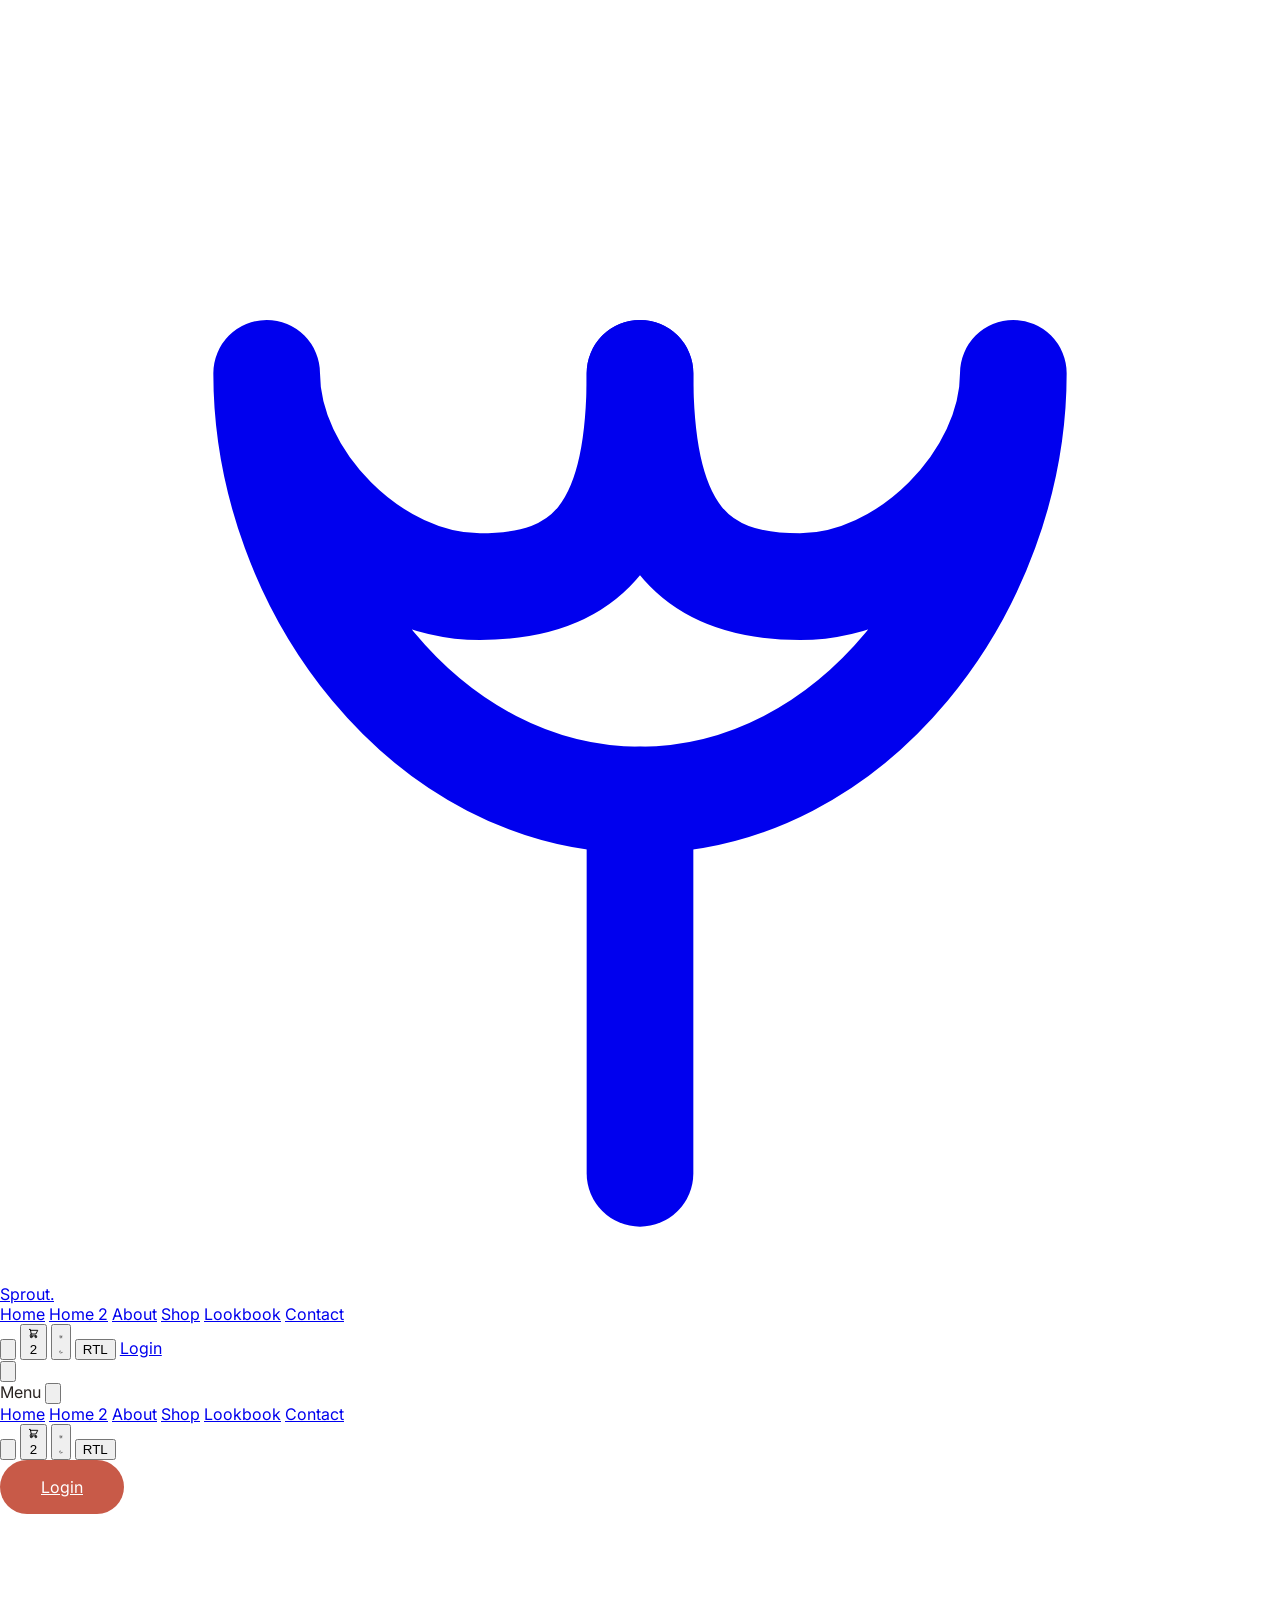
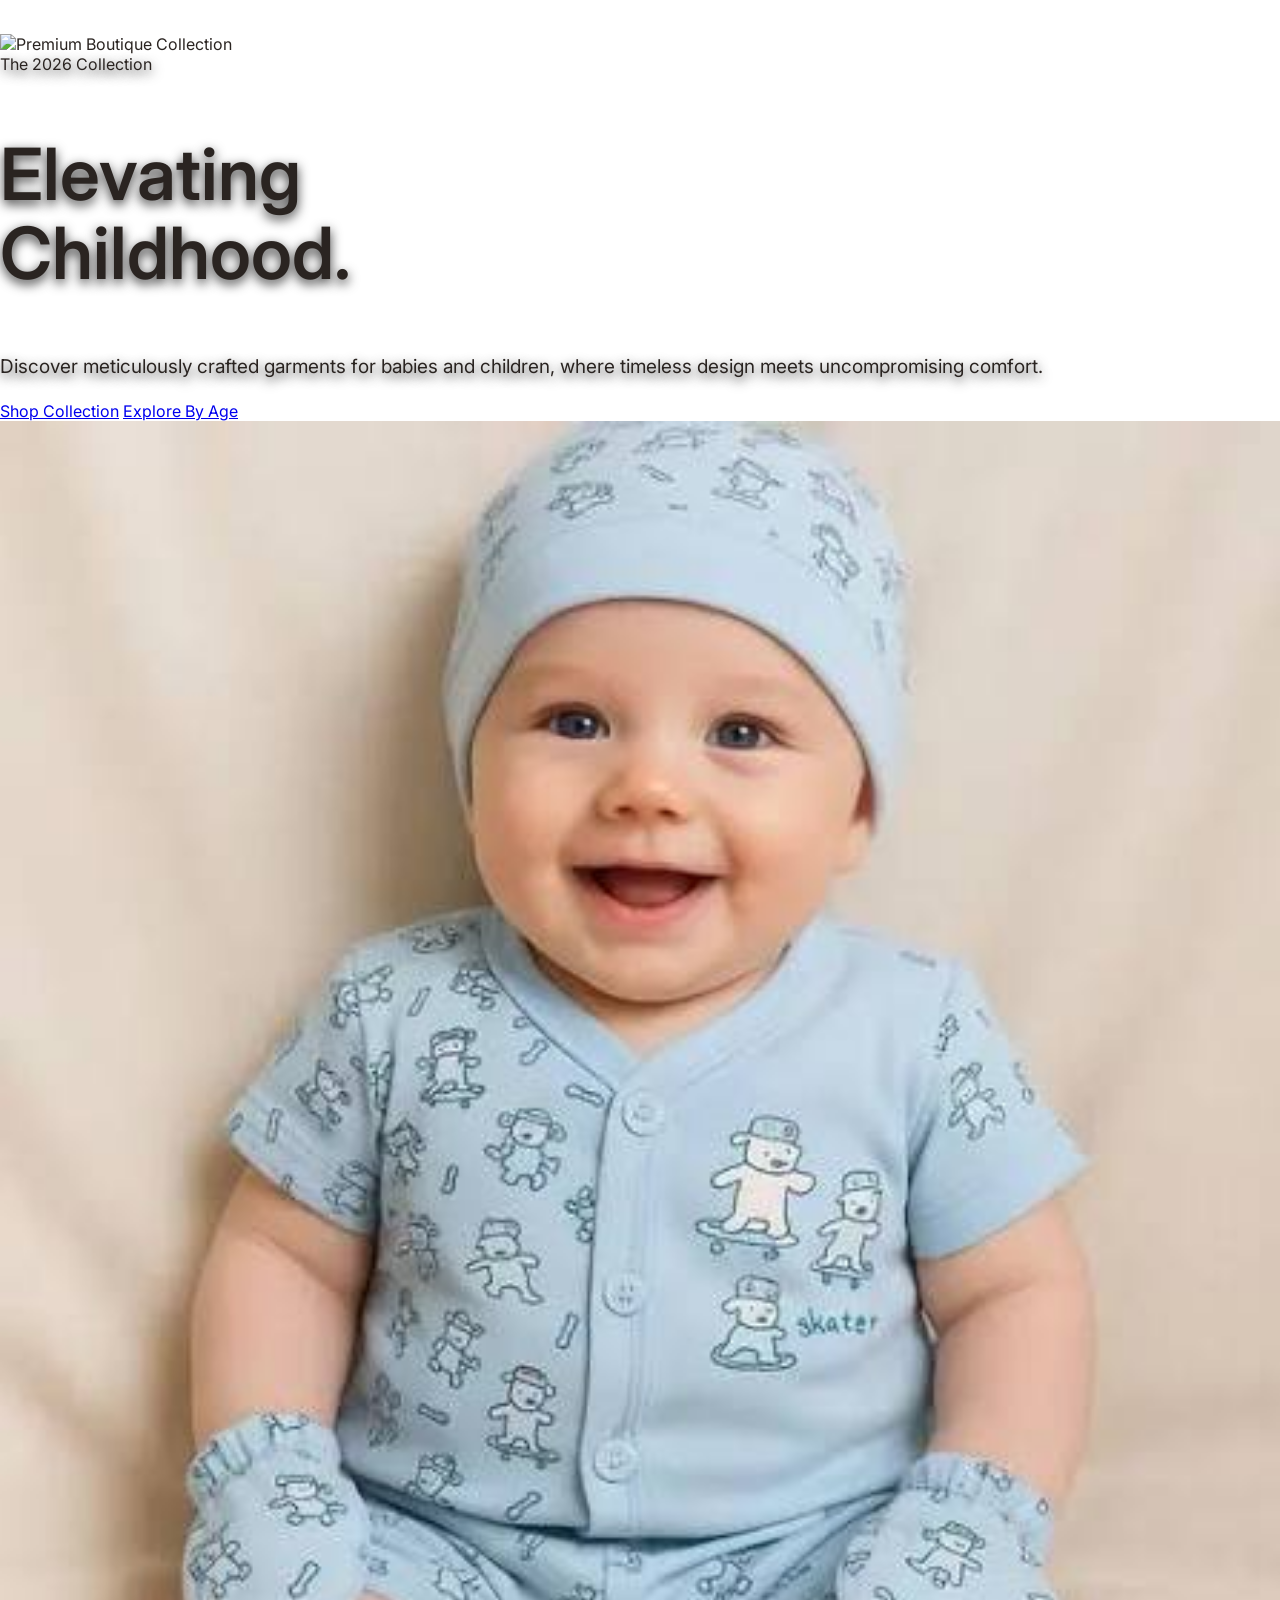
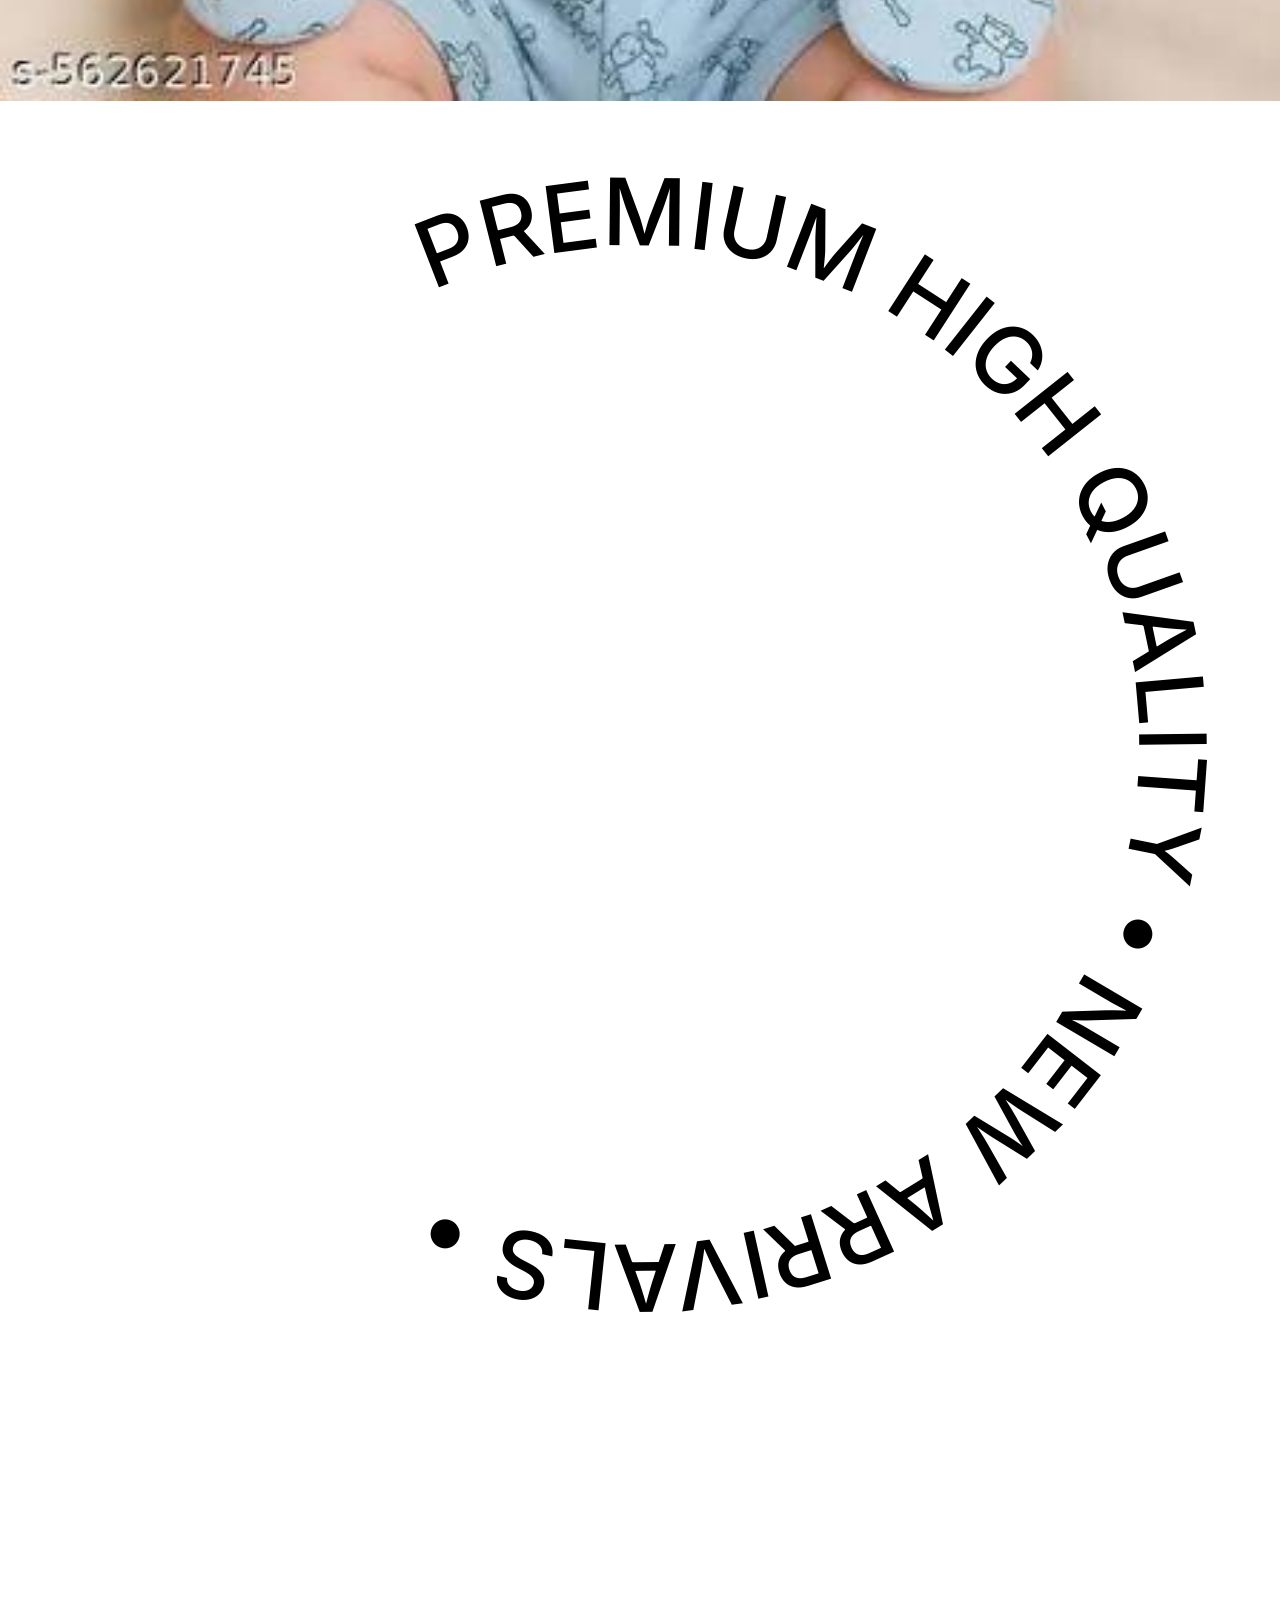
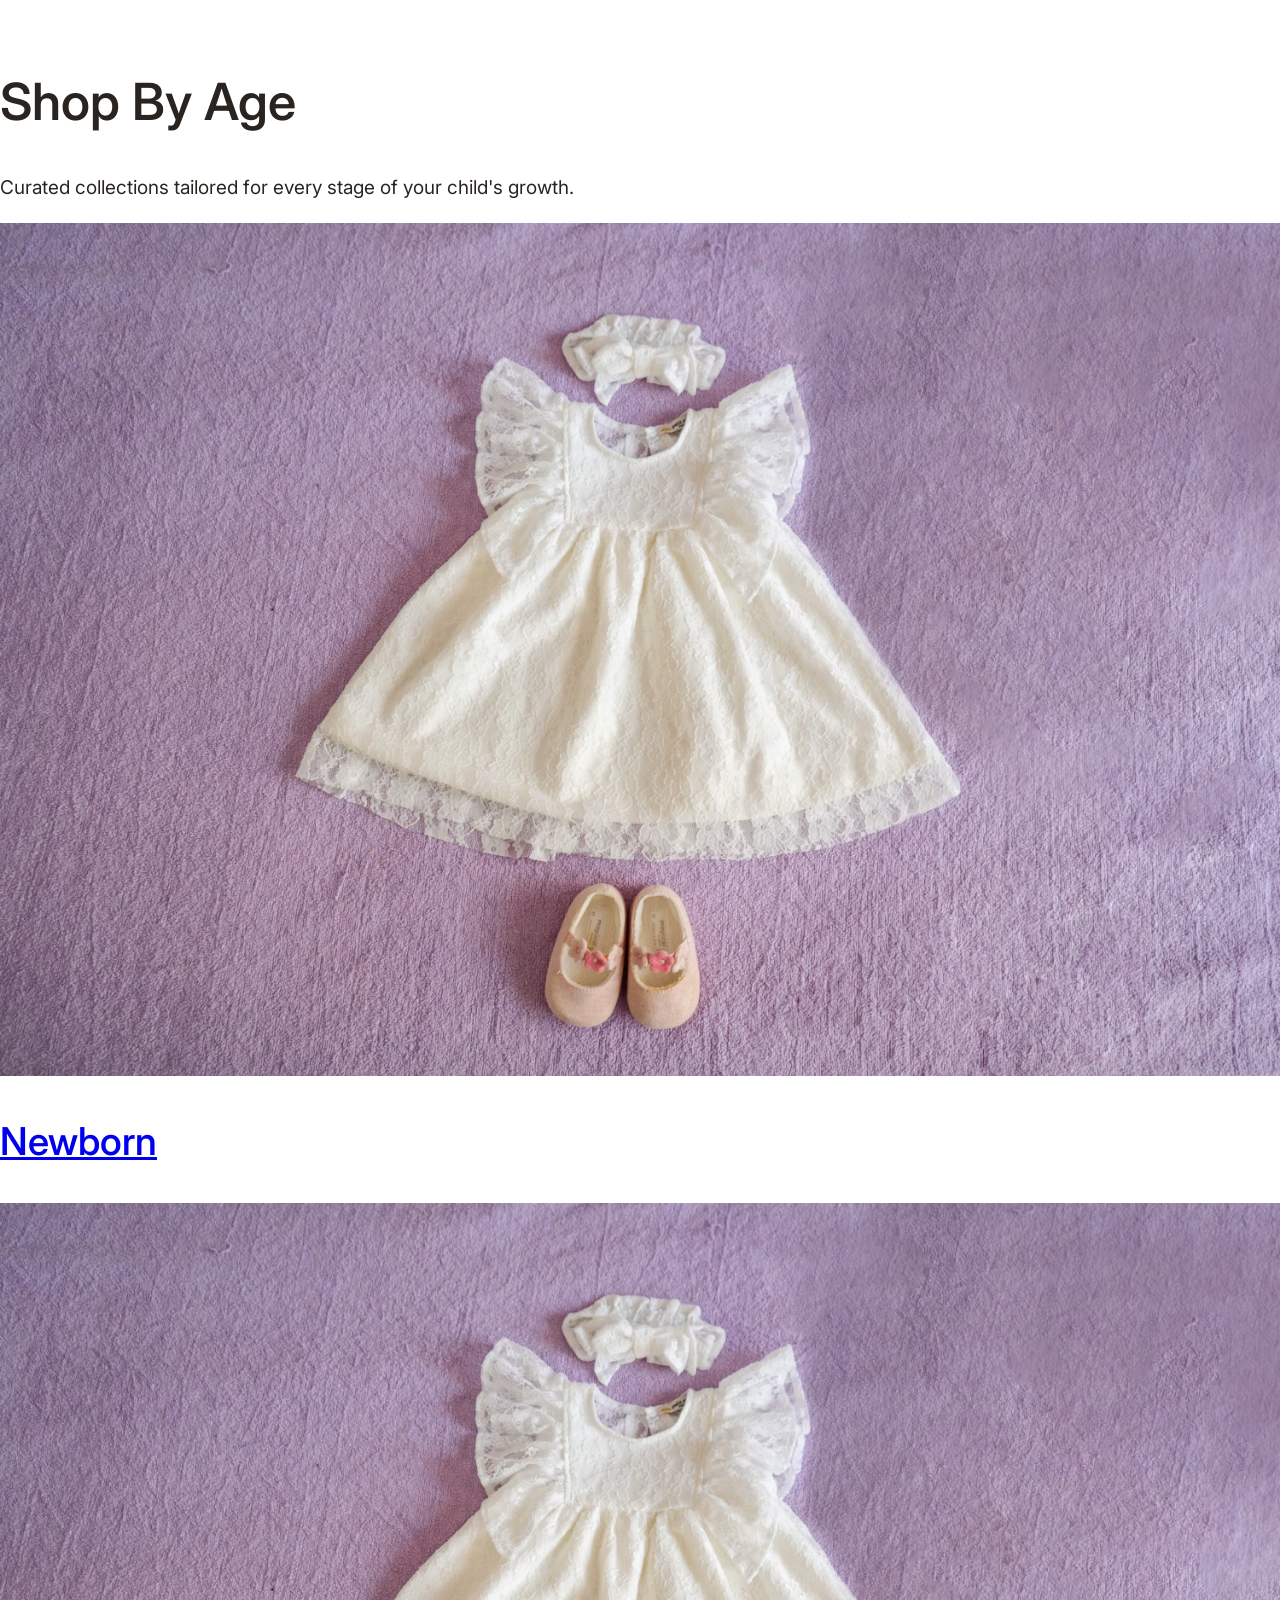
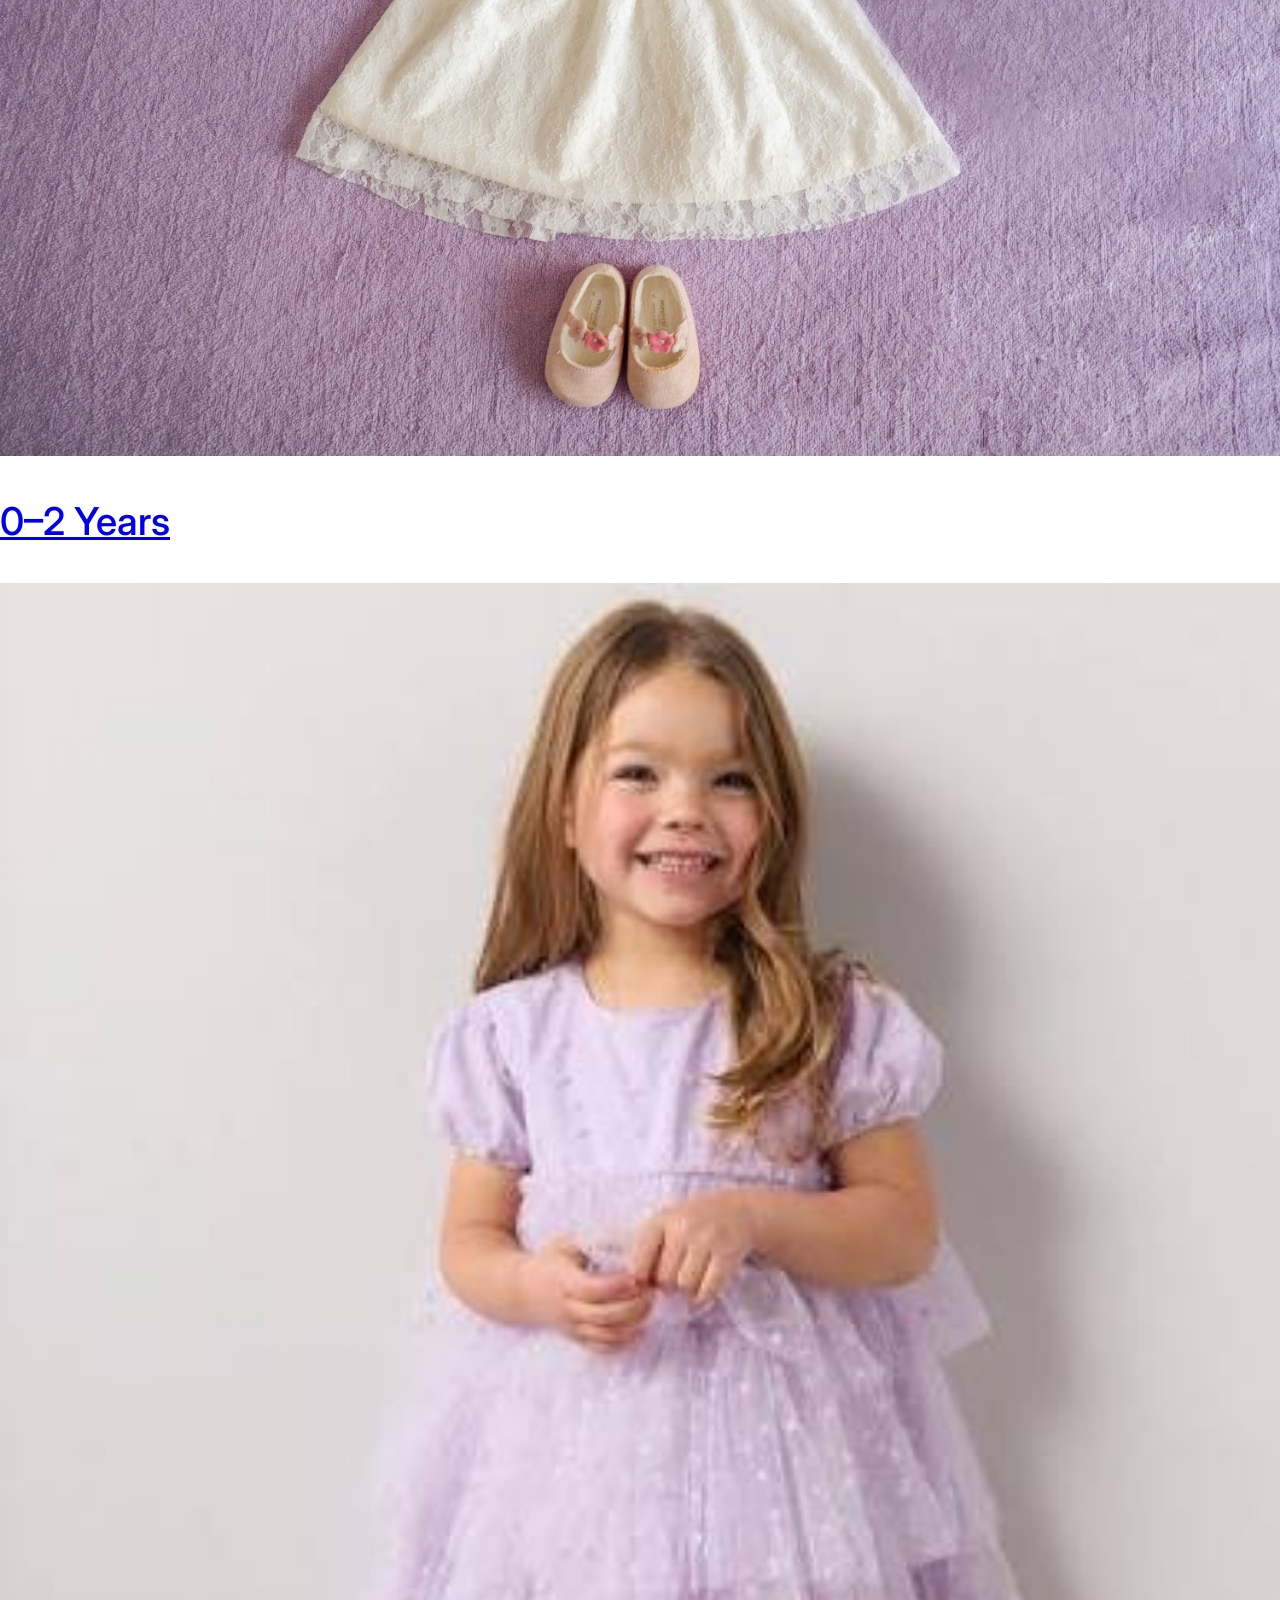
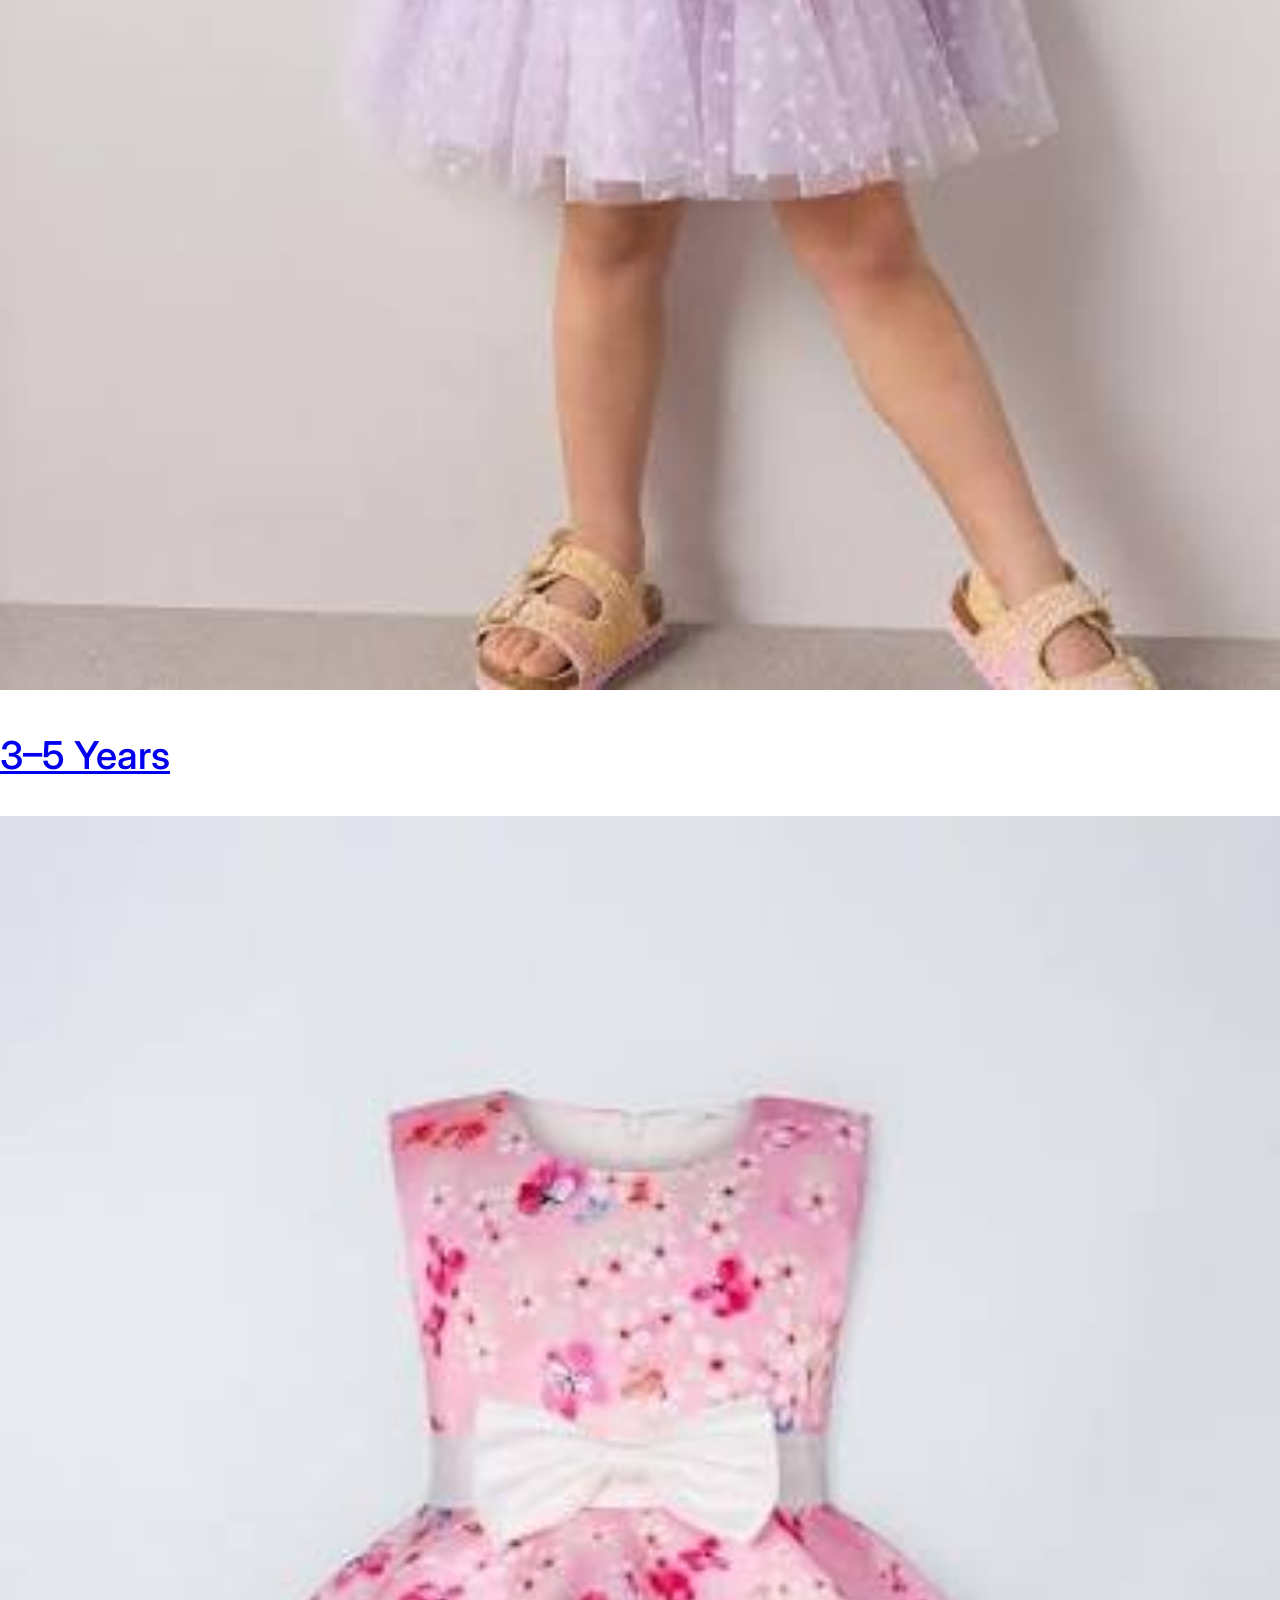
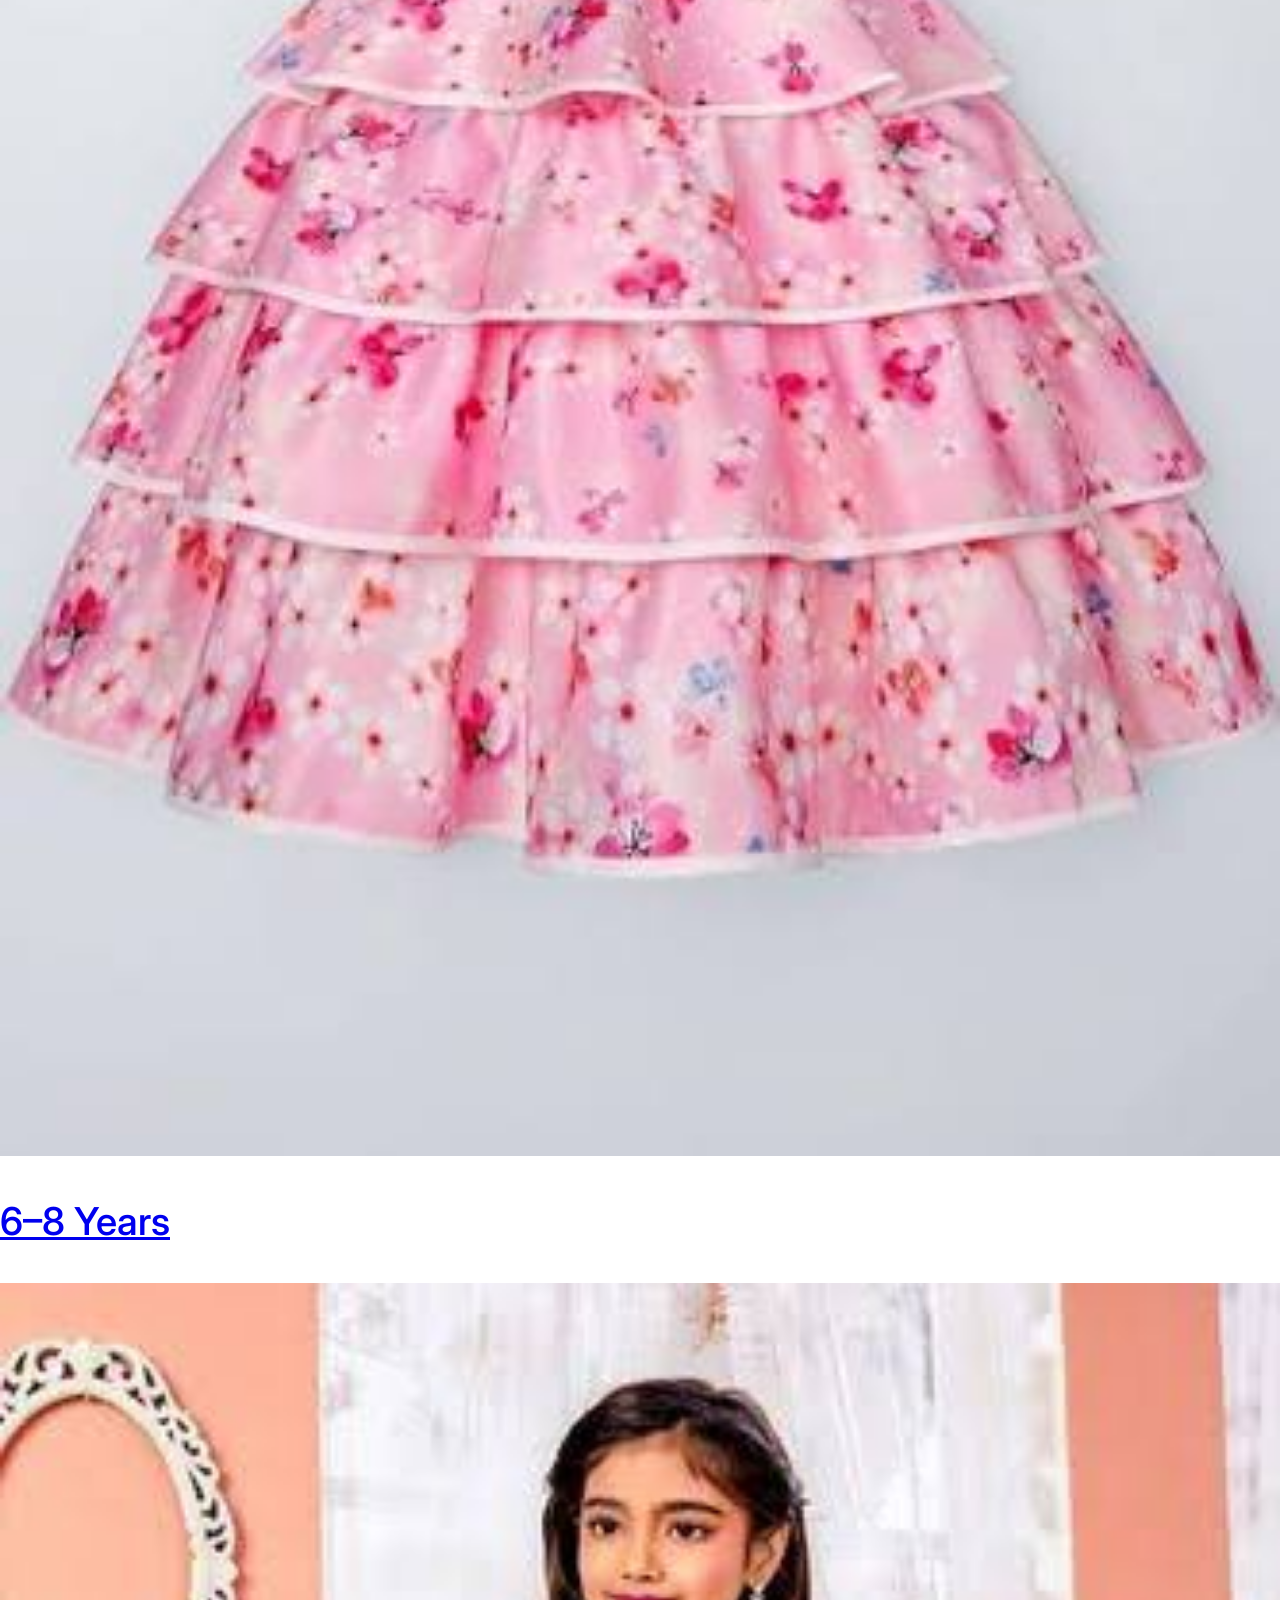
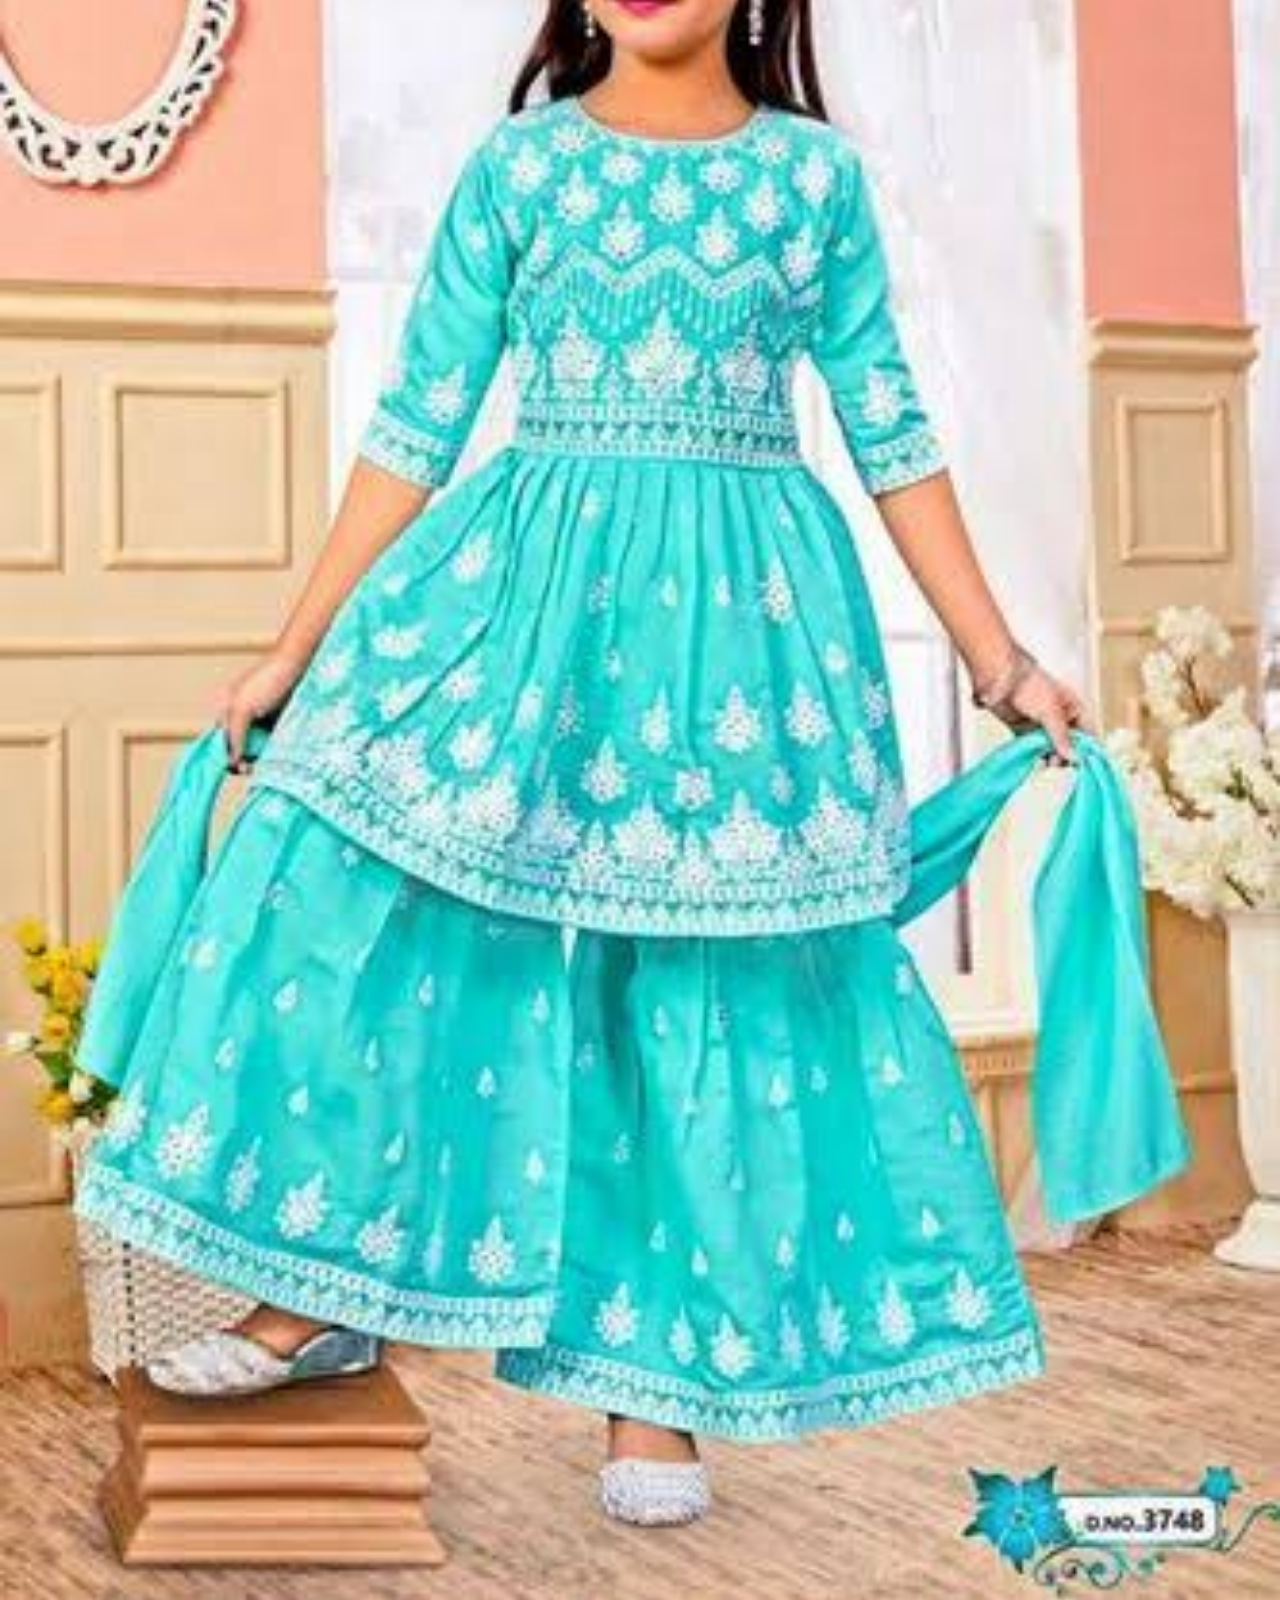
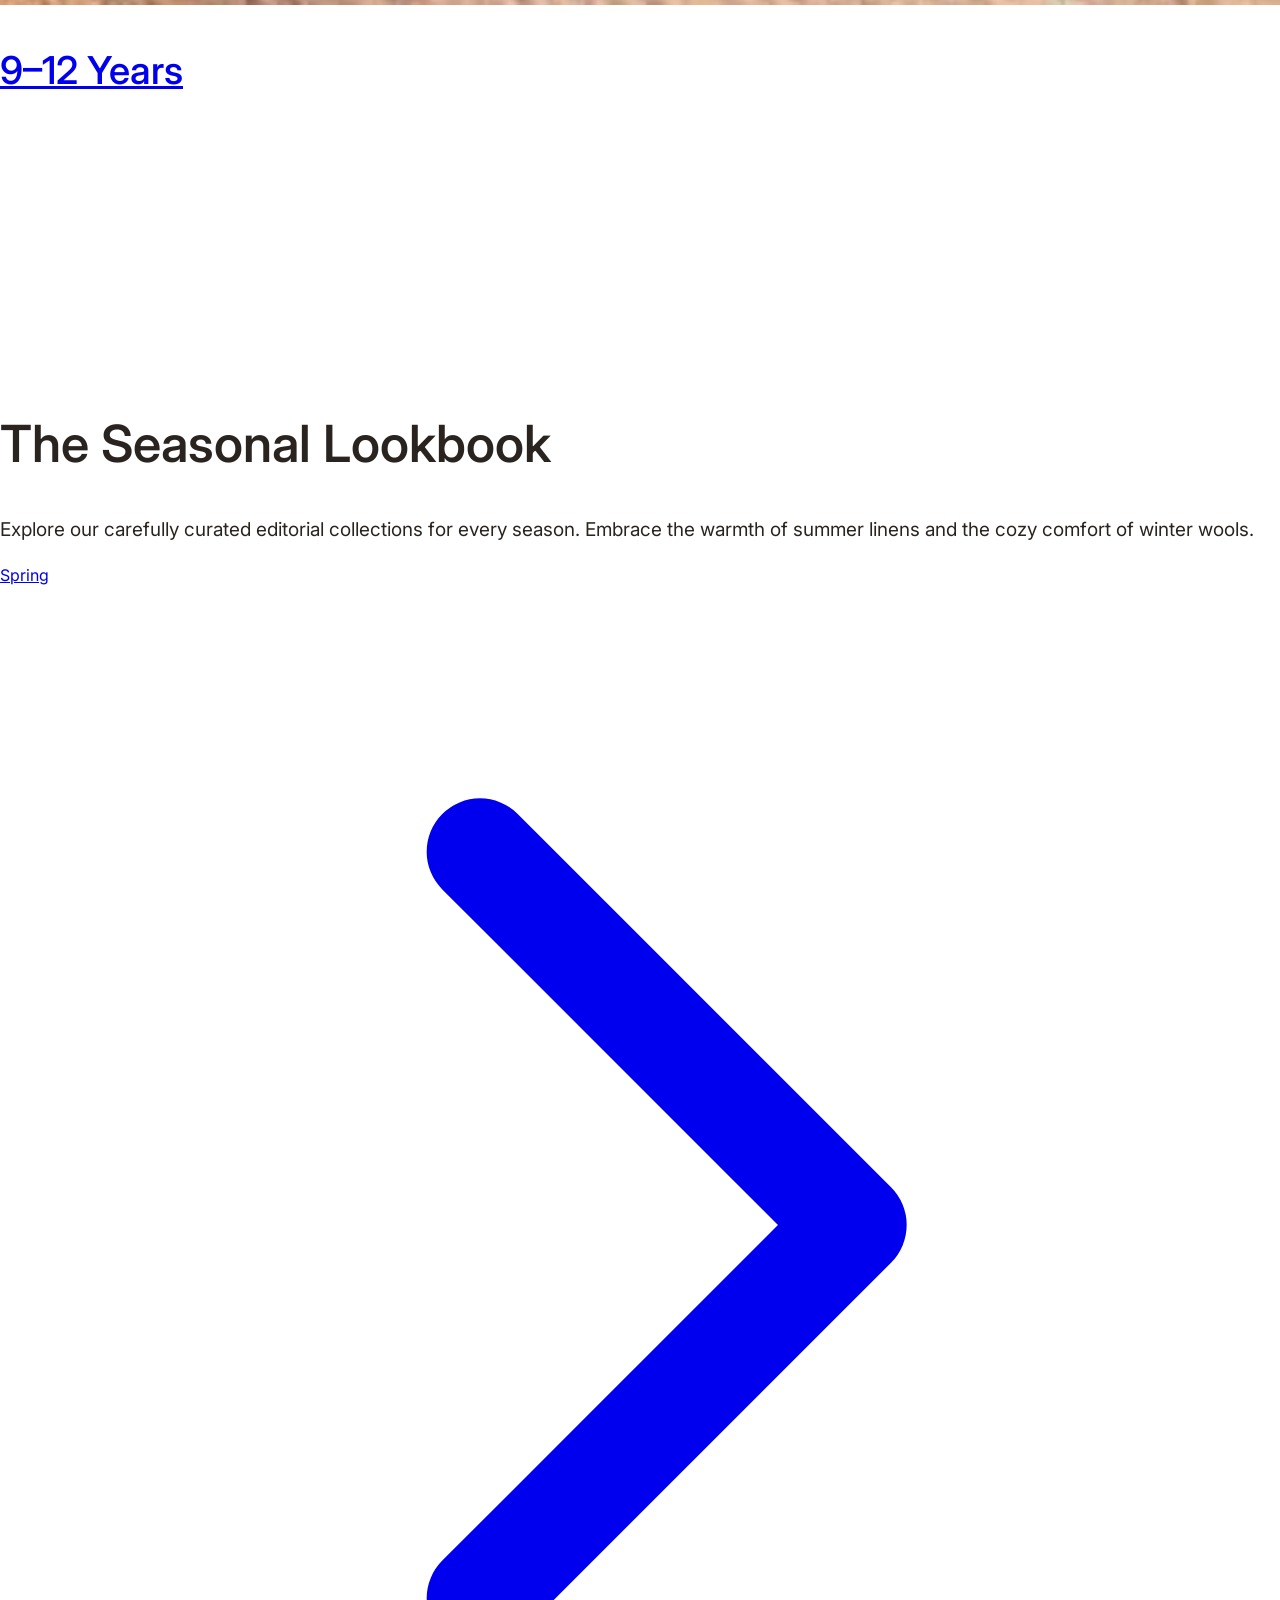
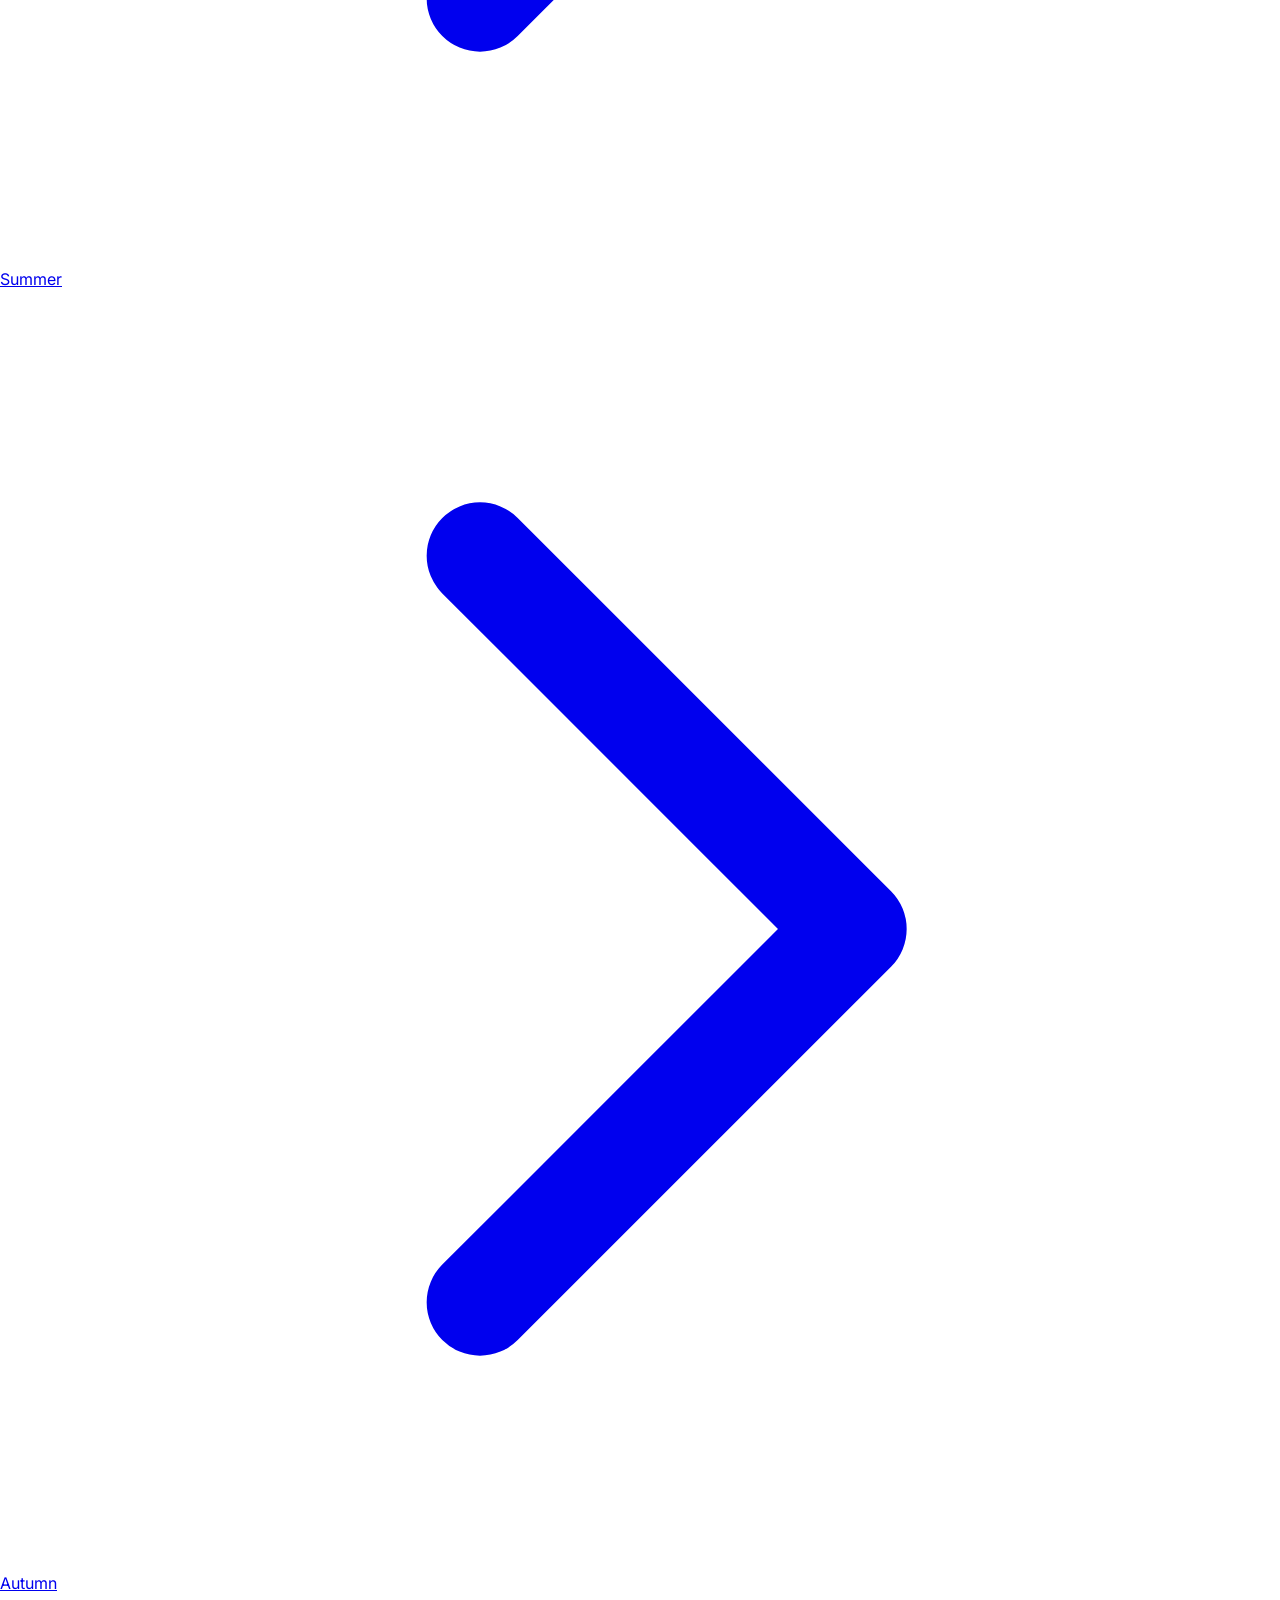
==== commit 9008b14e: "2nd commit" ====
--- a/index.html
+++ b/index.html
@@ -166,7 +166,7 @@
                 <p class="text-white/90 text-lg md:text-xl font-light mb-10 max-w-xl leading-relaxed" style="text-shadow: 0px 4px 12px rgba(0,0,0,0.8);">Discover meticulously crafted garments for babies and children, where timeless design meets uncompromising comfort.</p>
                 <div class="flex flex-col sm:flex-row gap-4 justify-center lg:justify-start w-full sm:w-auto">
                     <a href="shop.html" class="bg-primary text-white px-10 py-4 rounded-full font-medium hover:bg-white hover:text-dark transition-all duration-300 border border-primary hover:border-white shadow-[0_10px_30px_rgba(217,119,87,0.3)] hover:-translate-y-1 w-full sm:w-auto">Shop Collection</a>
-                    <a href="shop.html#ages" class="bg-transparent text-white px-10 py-4 rounded-full font-medium border border-white/30 hover:border-primary hover:text-primary transition-all duration-300 backdrop-blur-sm w-full sm:w-auto">Explore By Age</a>
+                    <a href="shop.html#ages" class="bg-transparent text-white px-10 py-4 rounded-full font-medium border border-white/30 hover:bg-primary hover:text-white hover:border-primary transition-all duration-300 backdrop-blur-sm w-full sm:w-auto">Explore By Age</a>
                 </div>
             </div>
             
@@ -204,7 +204,7 @@
                 <!-- 0-2 Years -->
                 <a href="shop.html#ages" class="group flex flex-col items-center animate-fade-up col-span-1 md:col-span-2 lg:col-span-1" style="animation-delay: 0.2s;">
                     <div class="w-full max-w-[220px] aspect-[4/5] rounded-t-full rounded-b-2xl overflow-hidden mb-5 shadow-lg border border-dark/5 dark:border-white/5 transition-all duration-500 group-hover:-translate-y-2 group-hover:shadow-2xl relative">
-                        <img src="https://images.unsplash.com/photo-1604467794349-0b74285de7e7?auto=format&fit=crop&w=800&q=80" alt="0-2 Years" class="w-full h-full object-cover group-hover:scale-110 transition-transform duration-700">
+                        <img src="assets/img/newborn.jpg" alt="0-2 Years" class="w-full h-full object-cover group-hover:scale-110 transition-transform duration-700">
                         <div class="absolute inset-0 bg-dark/0 group-hover:bg-dark/5 transition-colors duration-500"></div>
                     </div>
                     <h3 class="text-center font-serif text-xl group-hover:text-primary transition-colors">0–2 Years</h3>
@@ -307,7 +307,7 @@
                 <!-- Card 1 -->
                 <div class="group flex flex-col h-full hover-fabric-lift animate-fade-up bg-[#f6efe9] dark:bg-darkcard rounded-2xl overflow-hidden shadow-sm hover:shadow-xl transition-shadow duration-300 border border-dark/5 dark:border-white/5">
                     <div class="relative aspect-[3/4] overflow-hidden">
-                        <img src="https://images.unsplash.com/photo-1604467794349-0b74285de7e7?ixlib=rb-4.0.3&auto=format&fit=crop&w=800&q=80" alt="Organic Cotton Romper" class="w-full h-full object-cover group-hover:scale-105 transition-transform duration-700">
+                        <img src="assets/img/newborn.jpg" alt="Organic Cotton Romper" class="w-full h-full object-cover group-hover:scale-105 transition-transform duration-700">
                         <div class="absolute inset-0 bg-black/20 opacity-0 group-hover:opacity-100 transition-opacity duration-300 flex items-center justify-center">
                             <button class="bg-white text-dark px-6 py-3 rounded-full font-medium transform translate-y-4 group-hover:translate-y-0 transition-all duration-300 hover:bg-primary hover:text-white">Quick View</button>
                         </div>
@@ -624,7 +624,7 @@
                 <!-- Item 1 -->
                 <div class="flex gap-6 group">
                     <div class="w-24 h-32 rounded-2xl overflow-hidden bg-secondary dark:bg-darkbg">
-                        <img src="https://images.unsplash.com/photo-1604467794349-0b74285de7e7?ixlib=rb-4.0.3&auto=format&fit=crop&w=200&q=80" alt="Item" class="w-full h-full object-cover group-hover:scale-110 transition-transform duration-700">
+                        <img src="assets/img/newborn.jpg" alt="Item" class="w-full h-full object-cover group-hover:scale-110 transition-transform duration-700">
                     </div>
                     <div class="flex-grow flex flex-col justify-between py-1">
                         <div>
@@ -648,7 +648,7 @@
                 <!-- Item 2 -->
                 <div class="flex gap-6 group">
                     <div class="w-24 h-32 rounded-2xl overflow-hidden bg-secondary dark:bg-darkbg">
-                        <img src="https://images.unsplash.com/photo-1560855225-b7782335198e?ixlib=rb-4.0.3&auto=format&fit=crop&w=200&q=80" alt="Item" class="w-full h-full object-cover group-hover:scale-110 transition-transform duration-700">
+                        <img src="assets/img/Knitted%20Beanie.jpg" alt="Item" class="w-full h-full object-cover group-hover:scale-110 transition-transform duration-700">
                     </div>
                     <div class="flex-grow flex flex-col justify-between py-1">
                         <div>
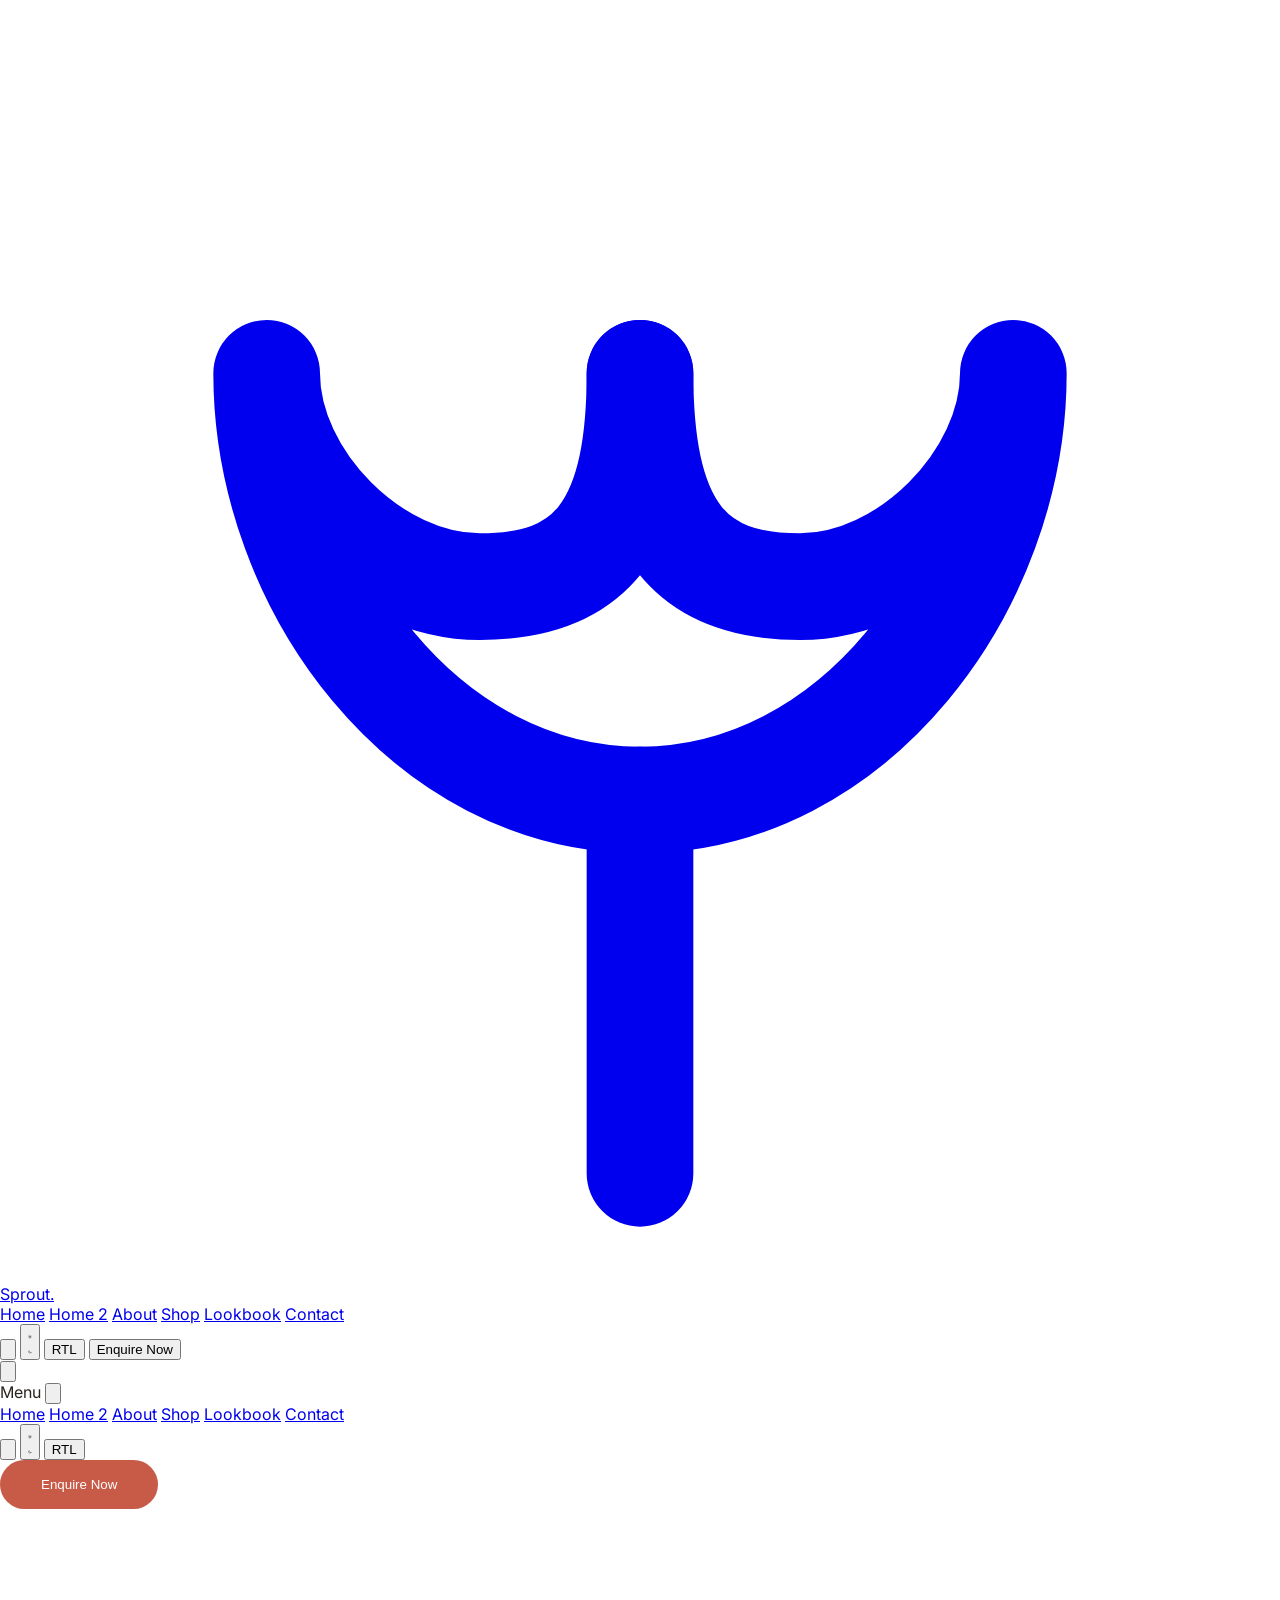
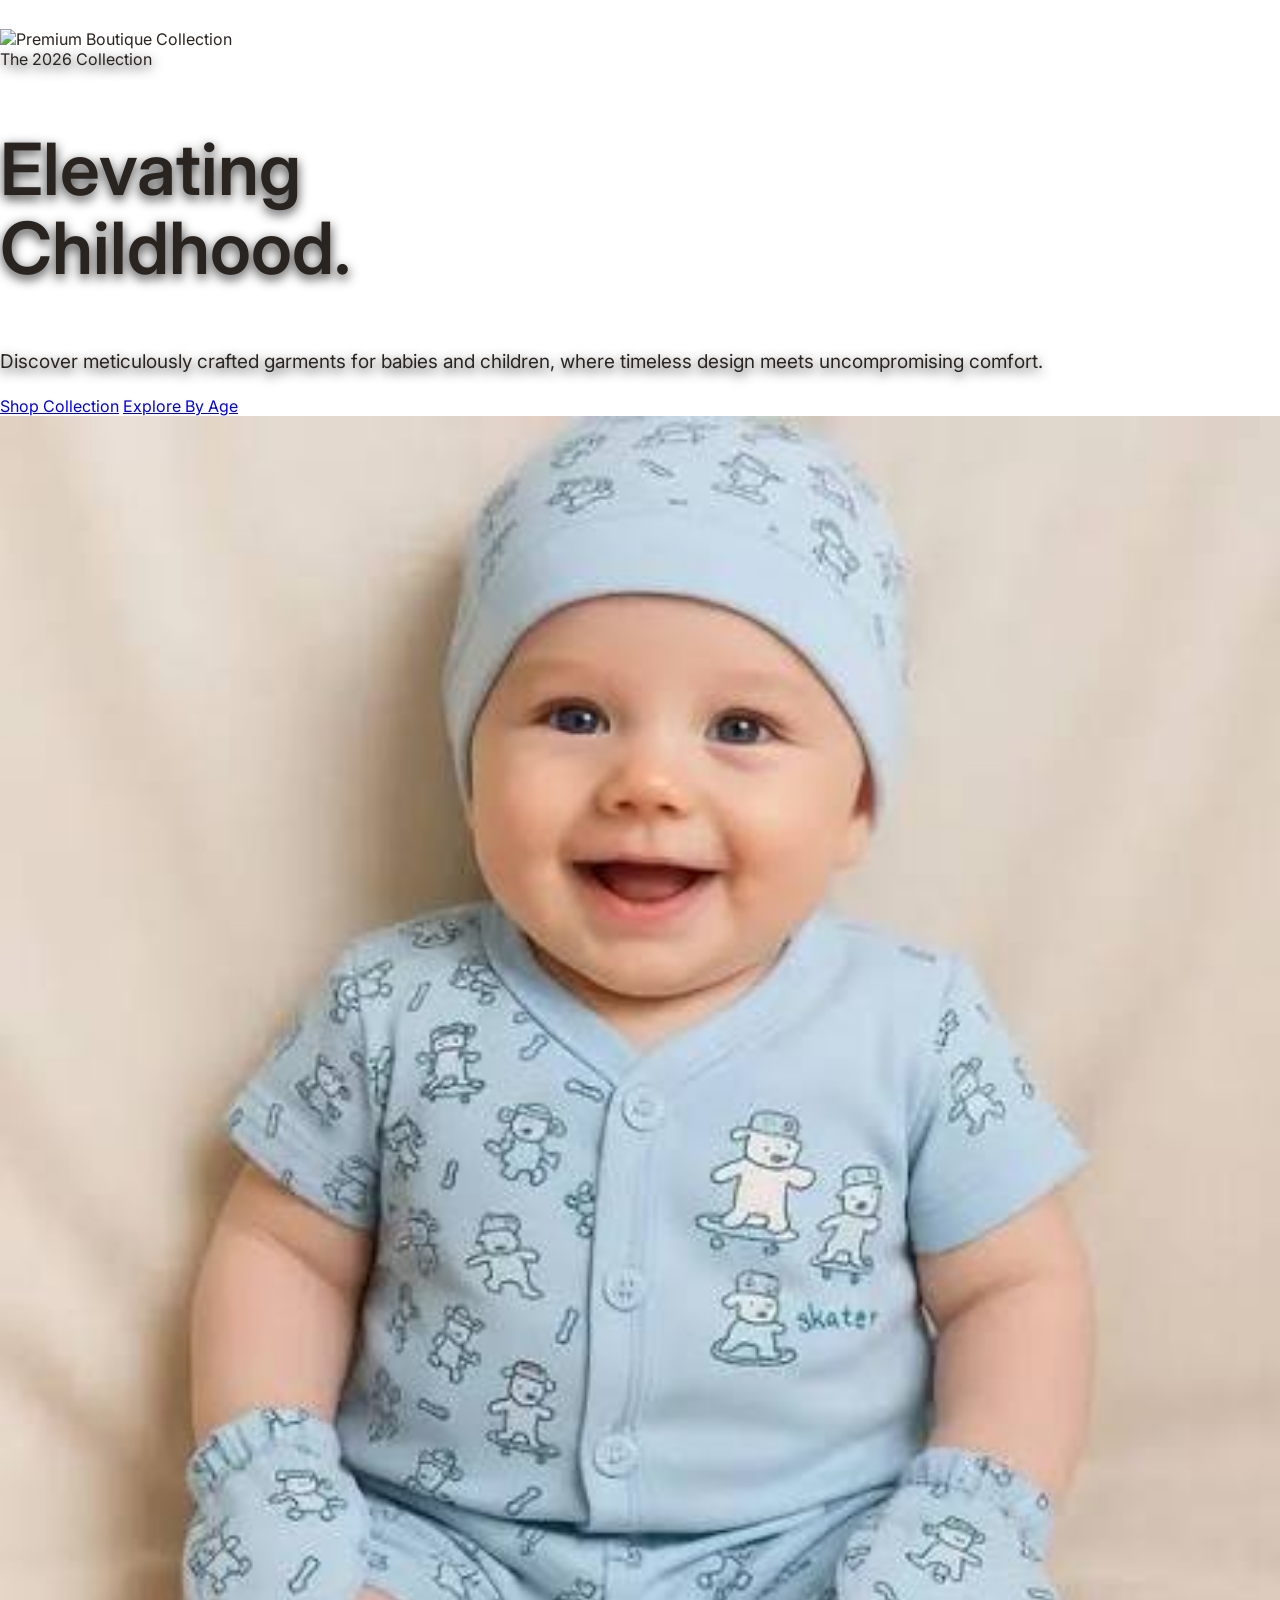
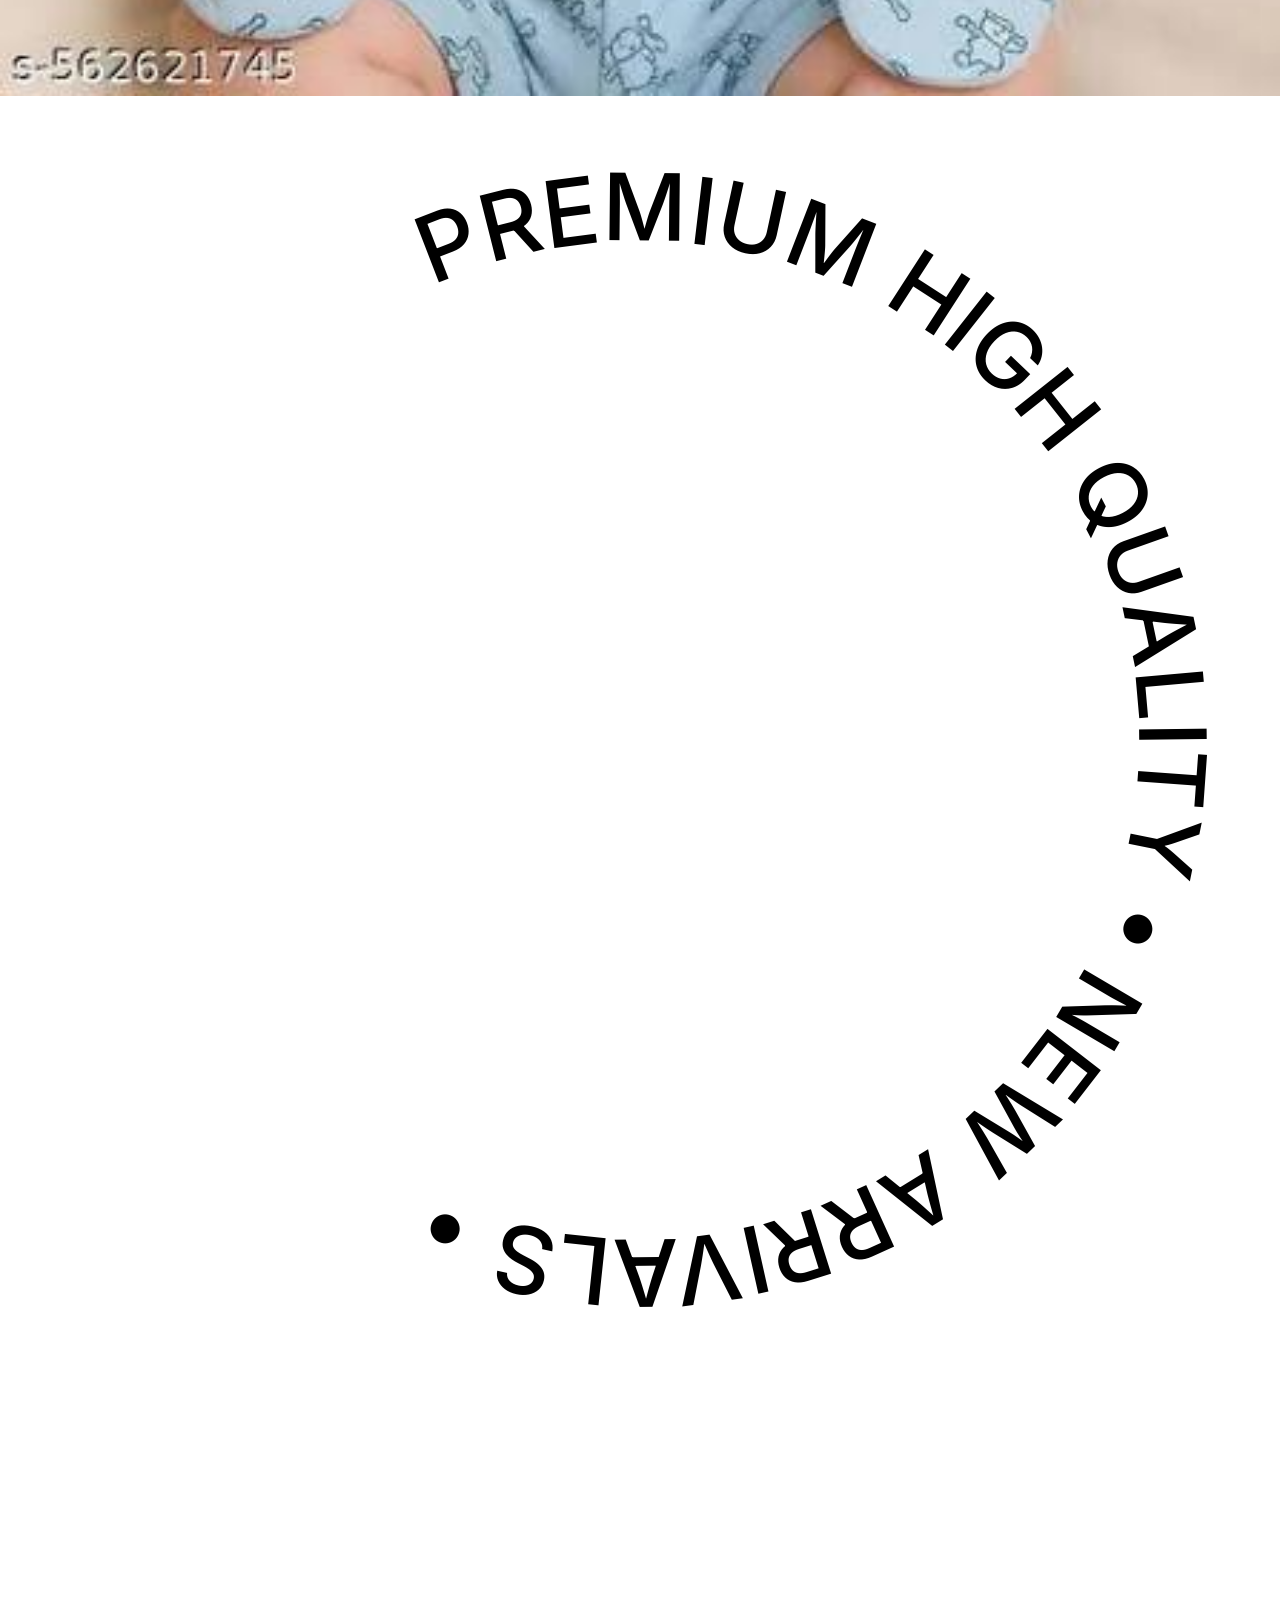
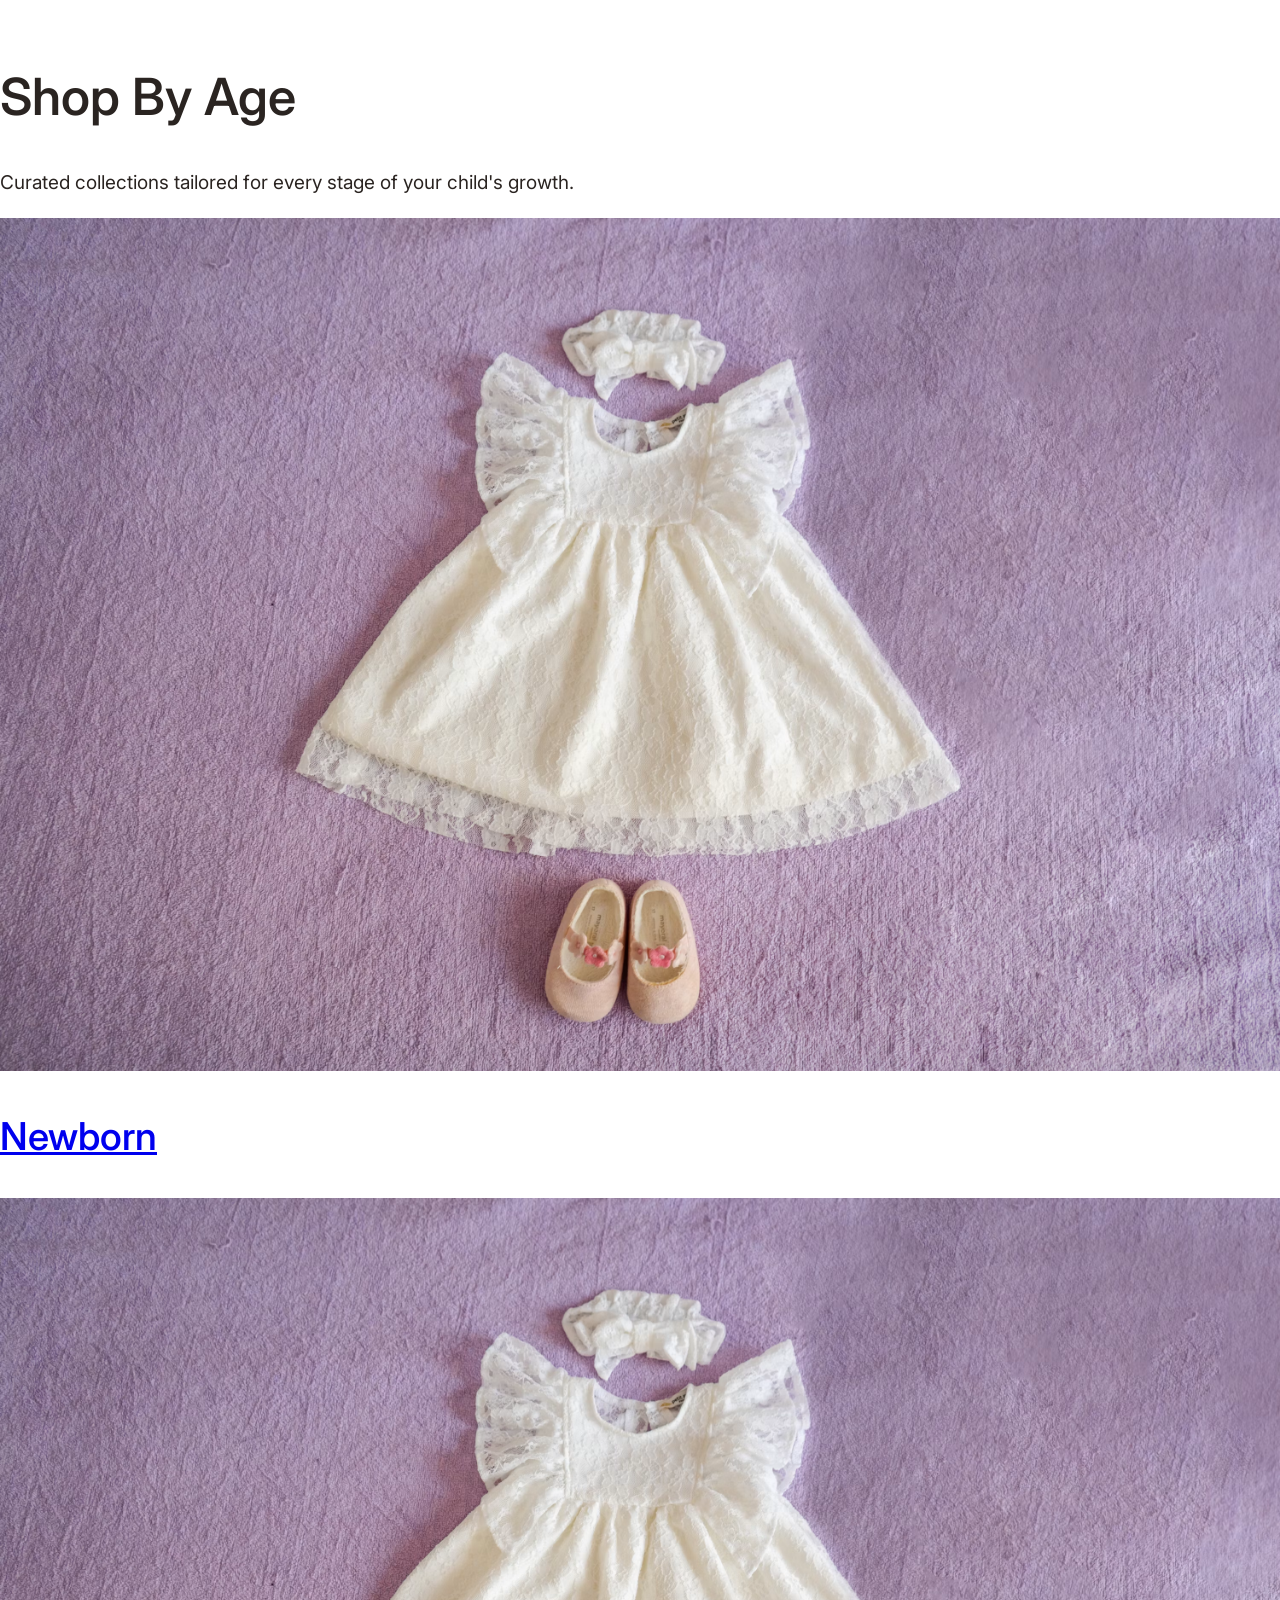
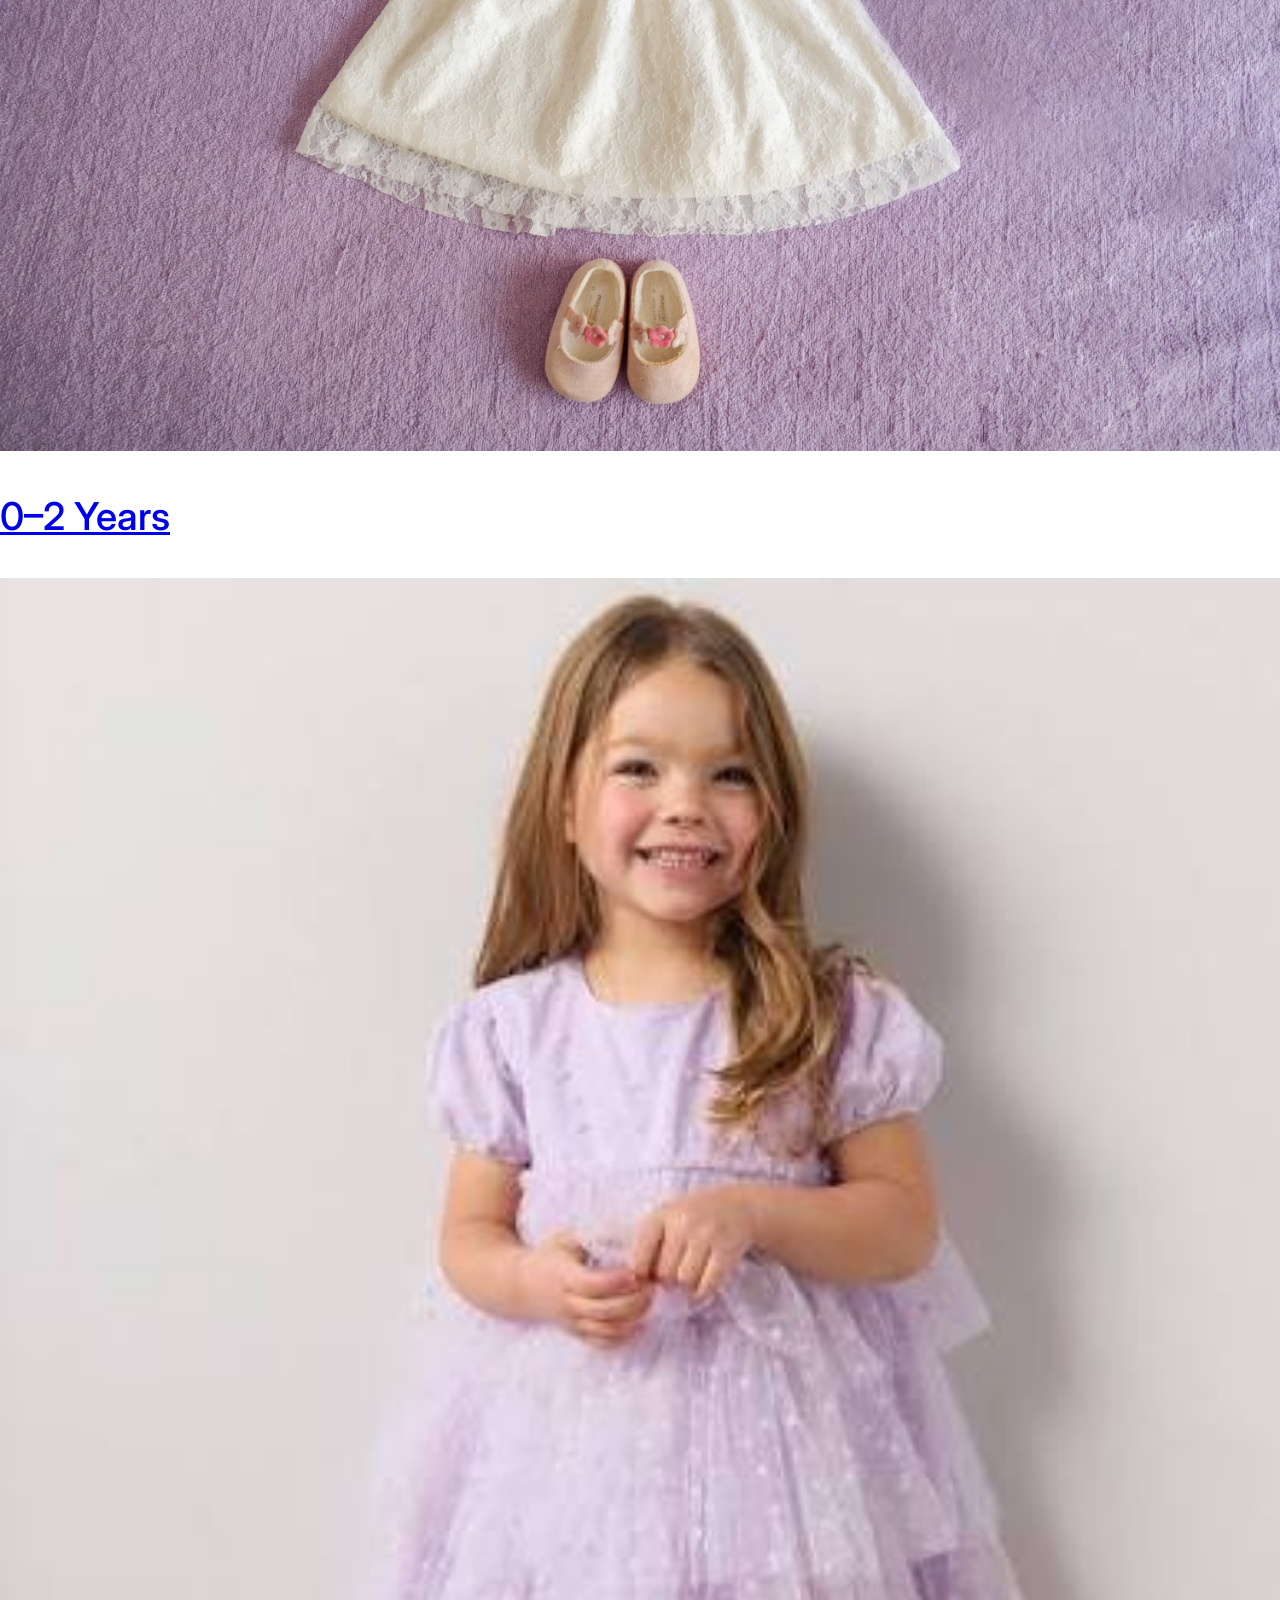
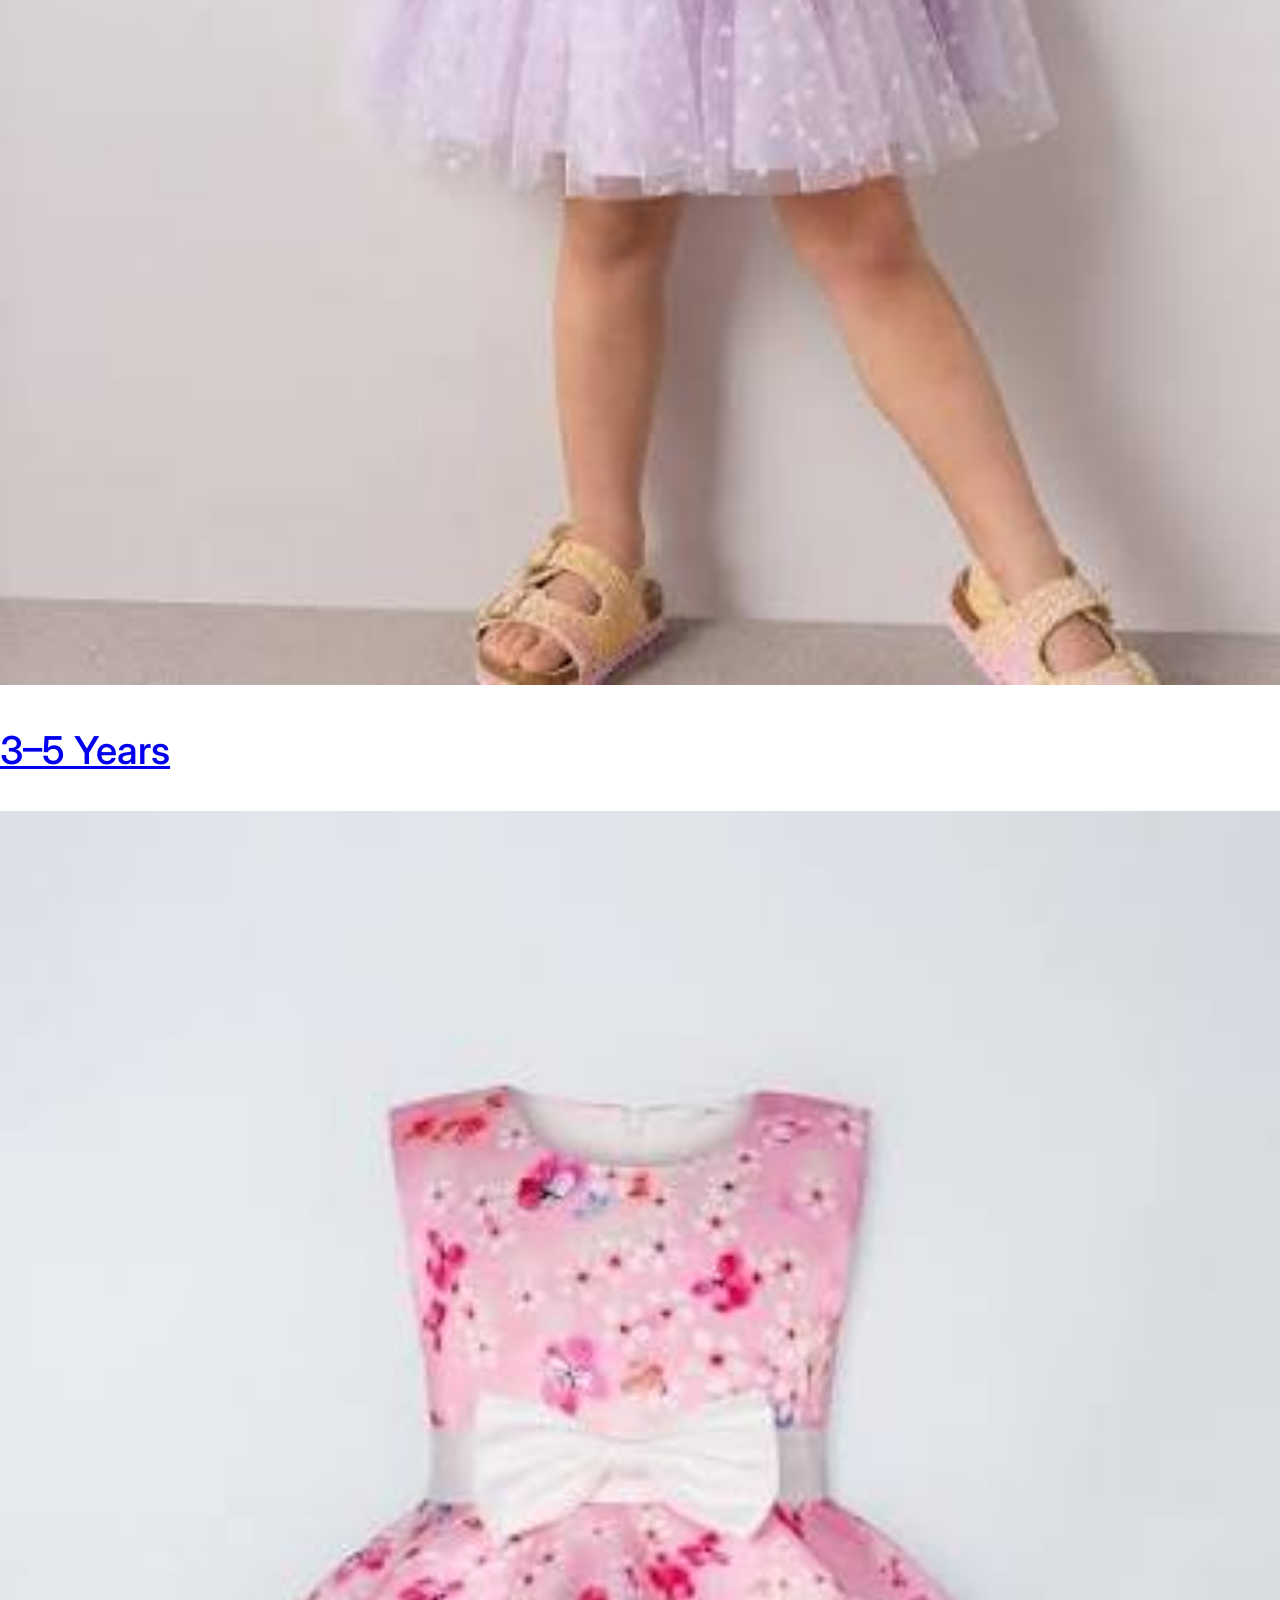
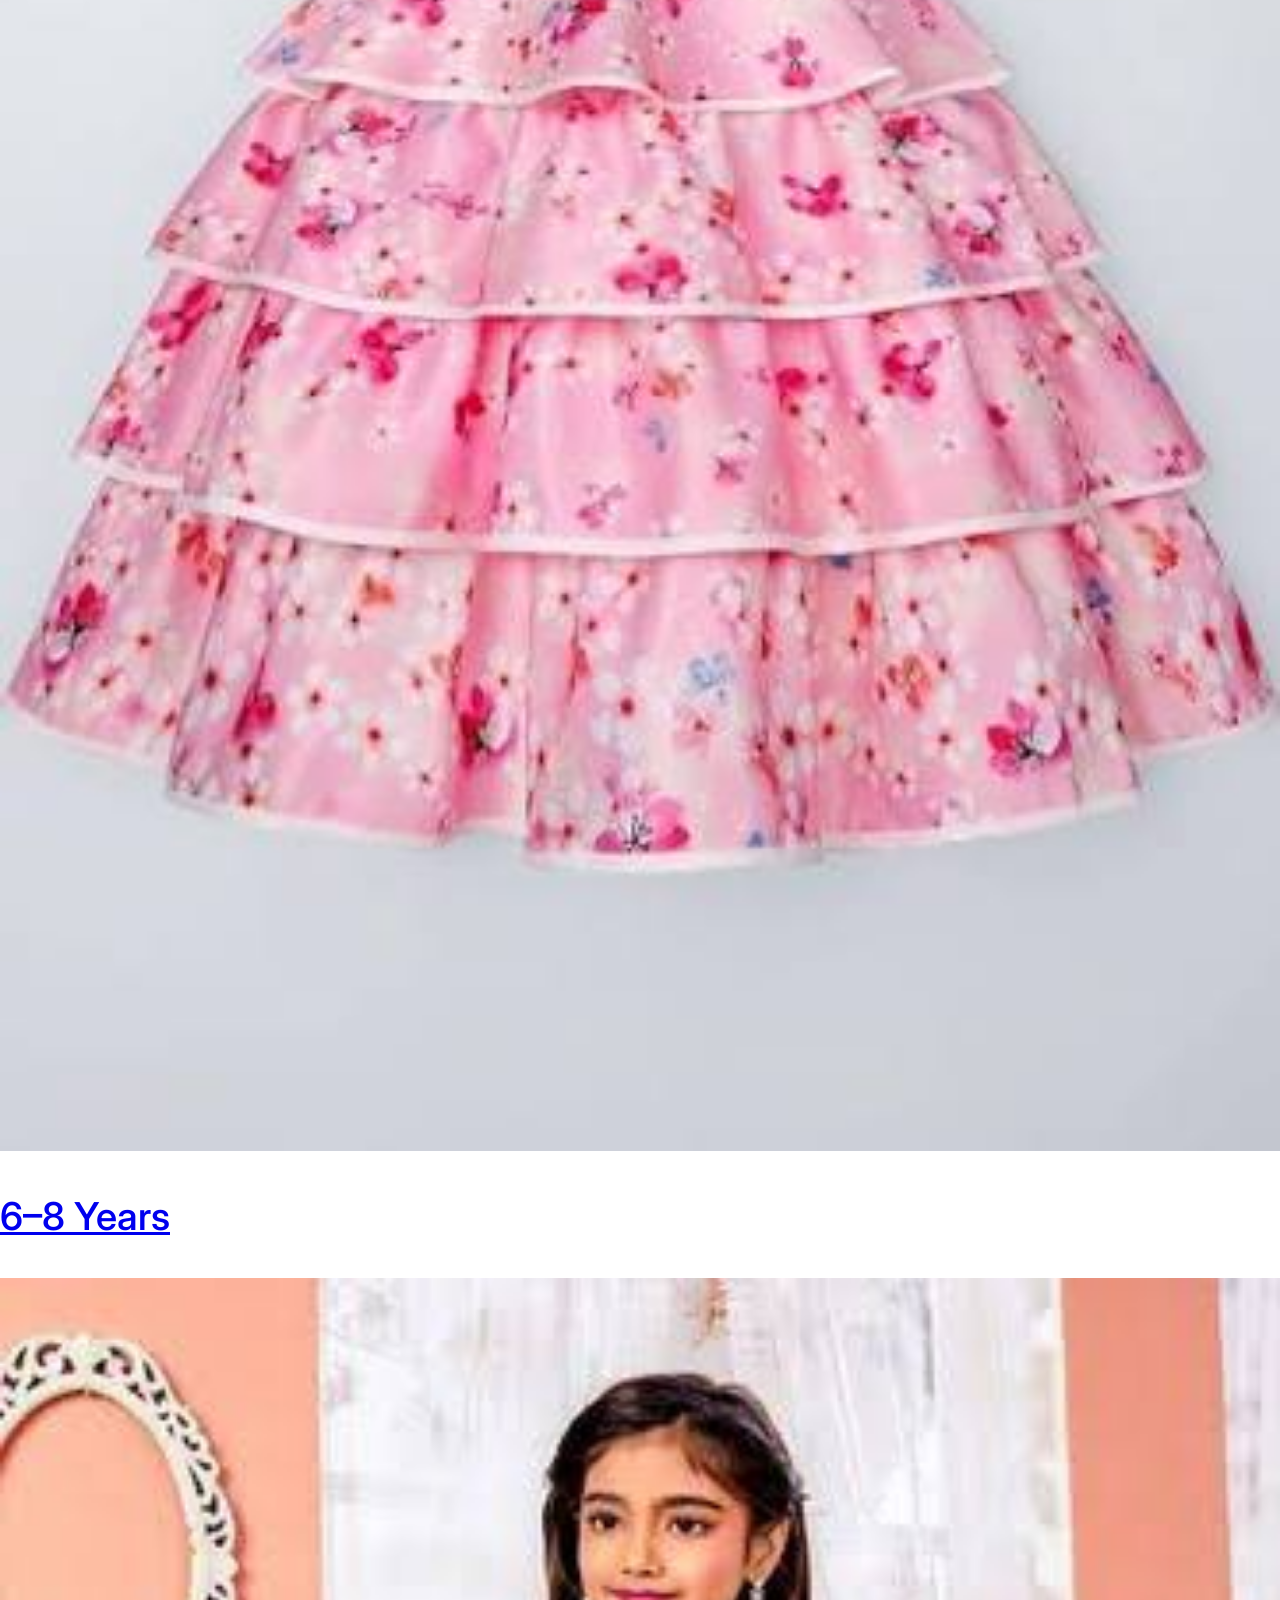
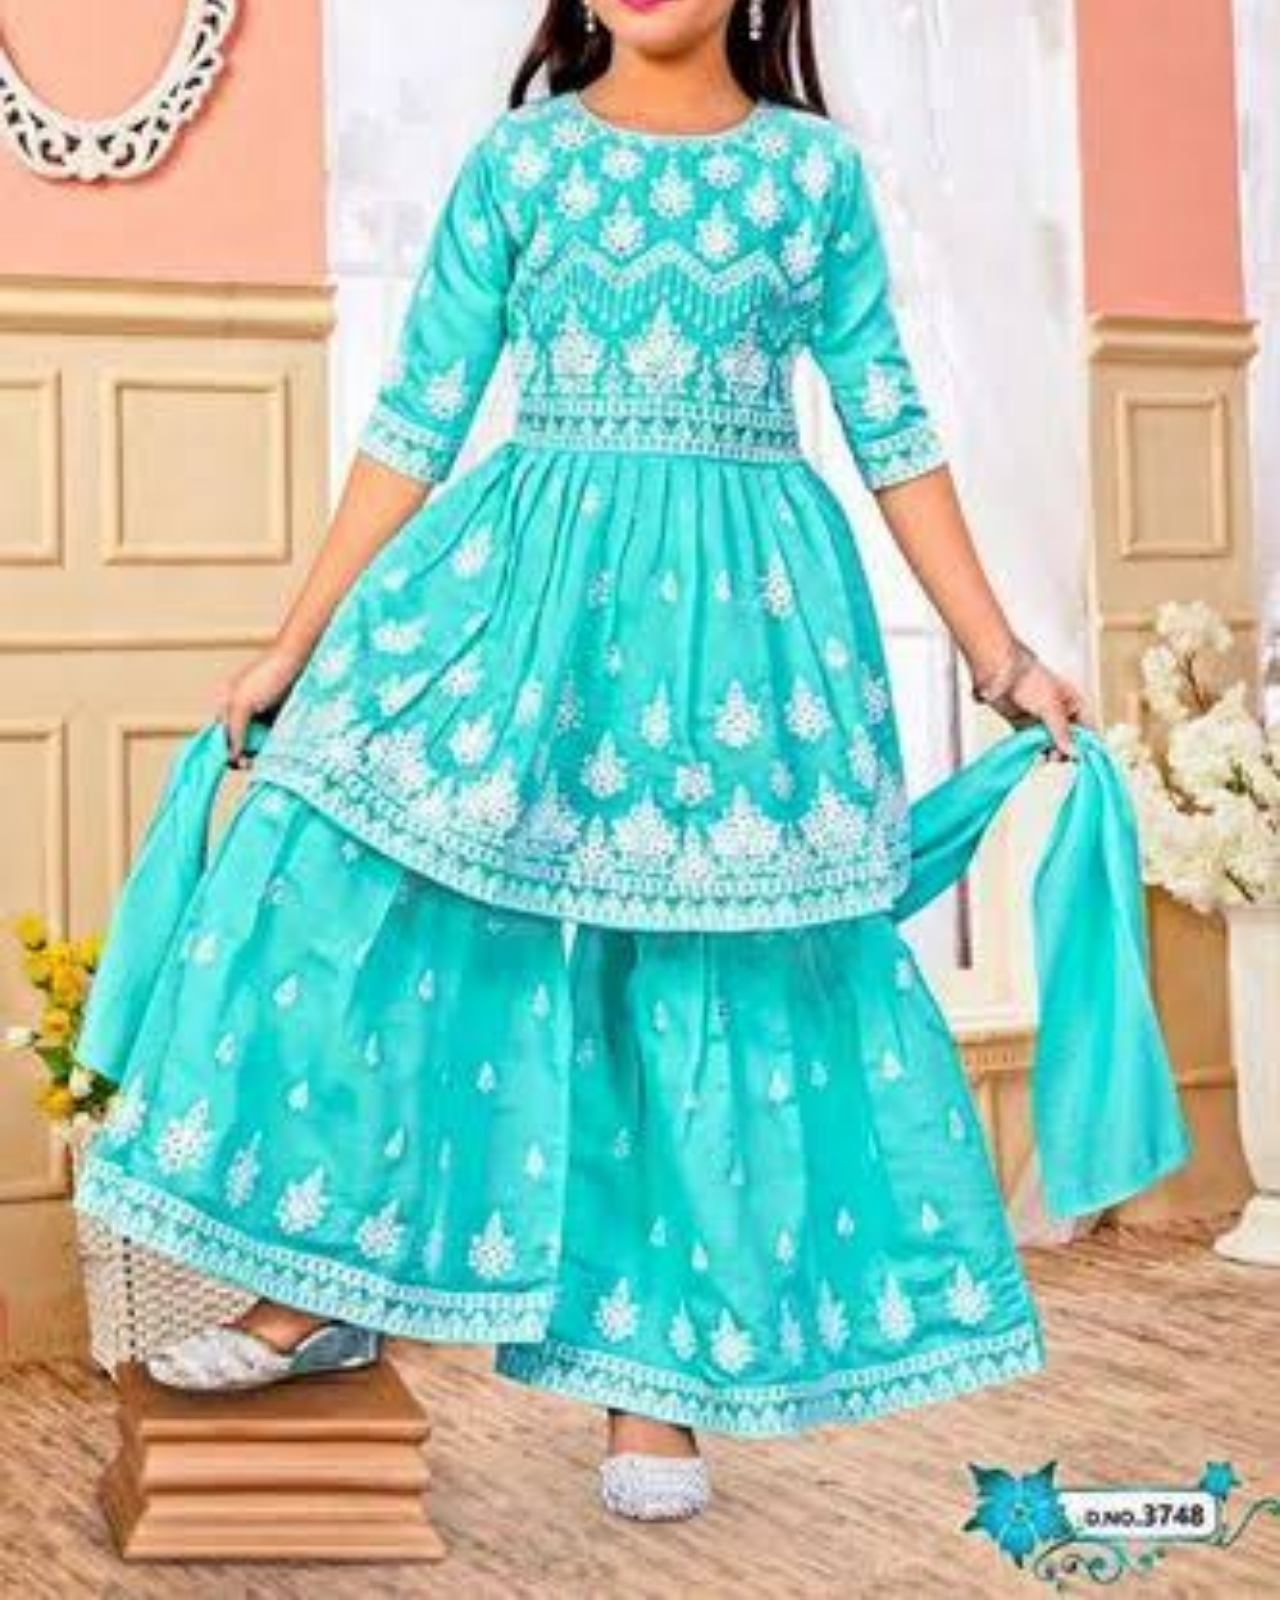
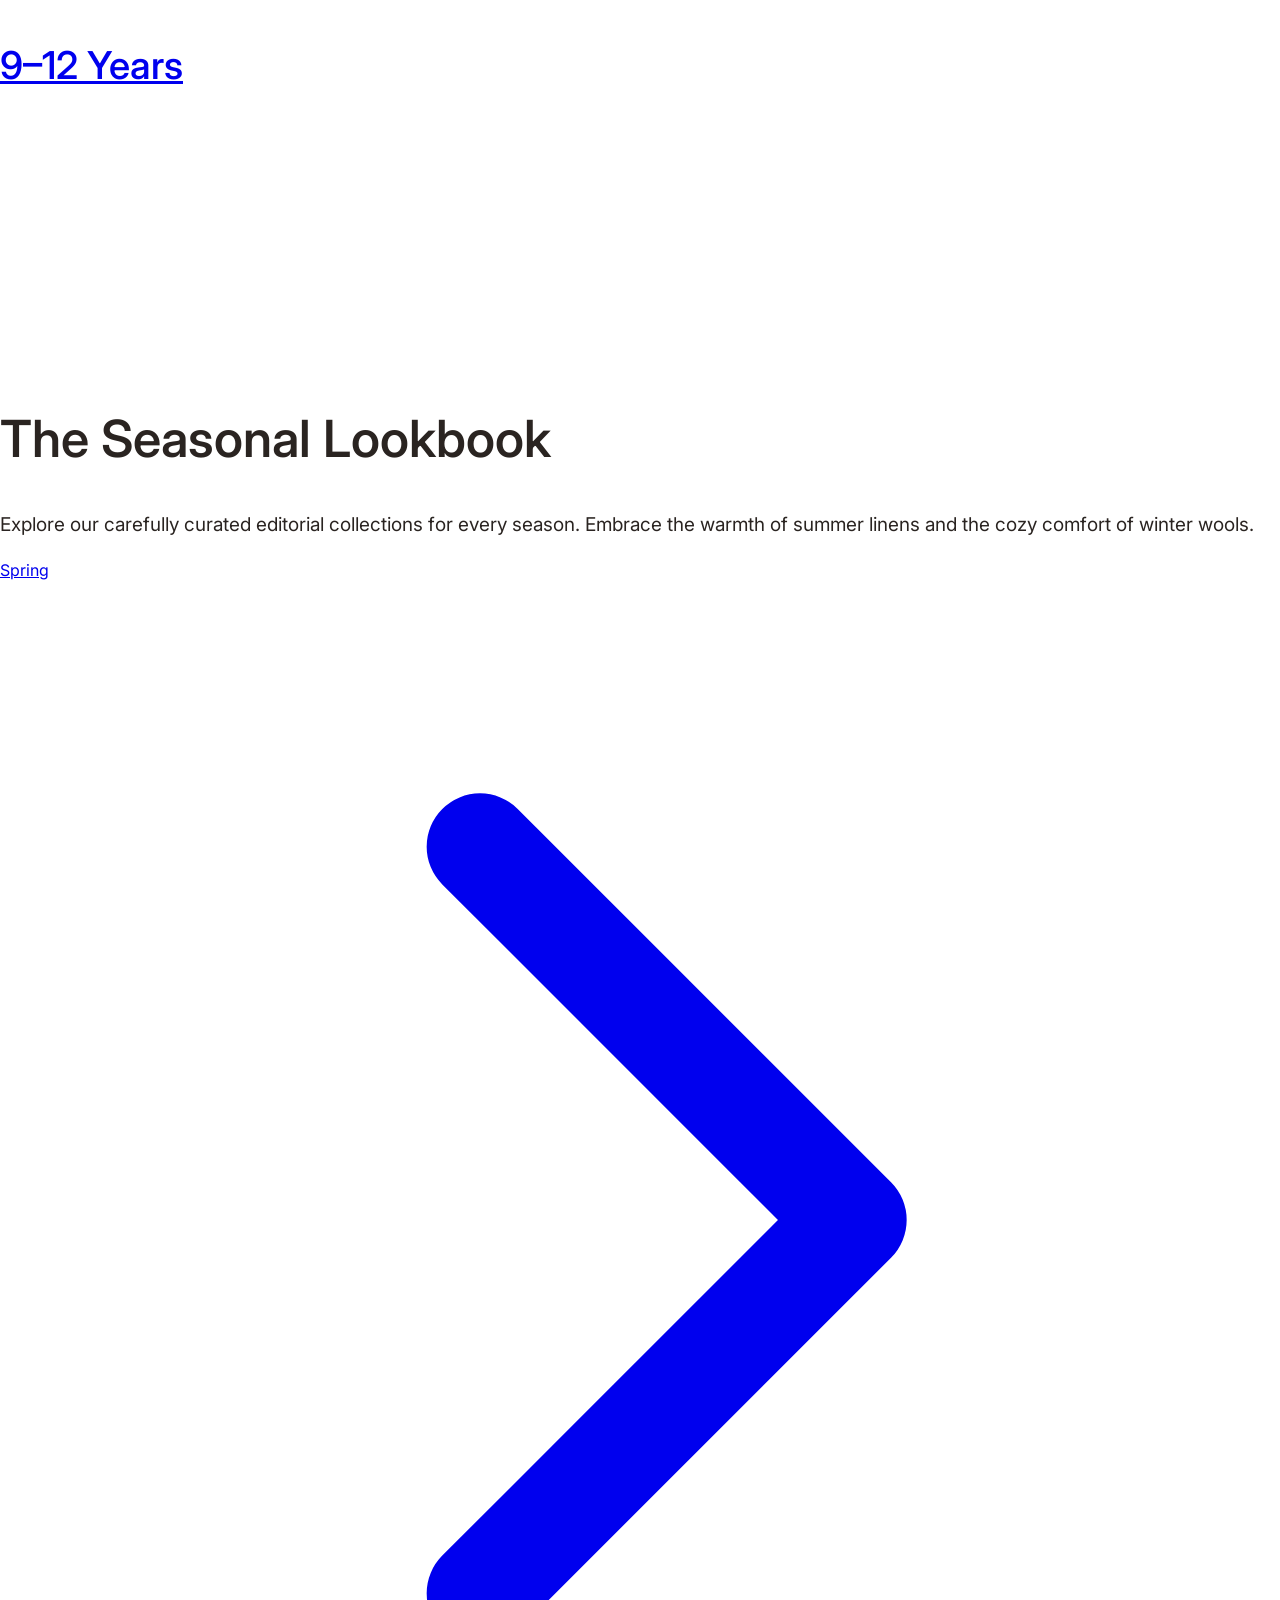
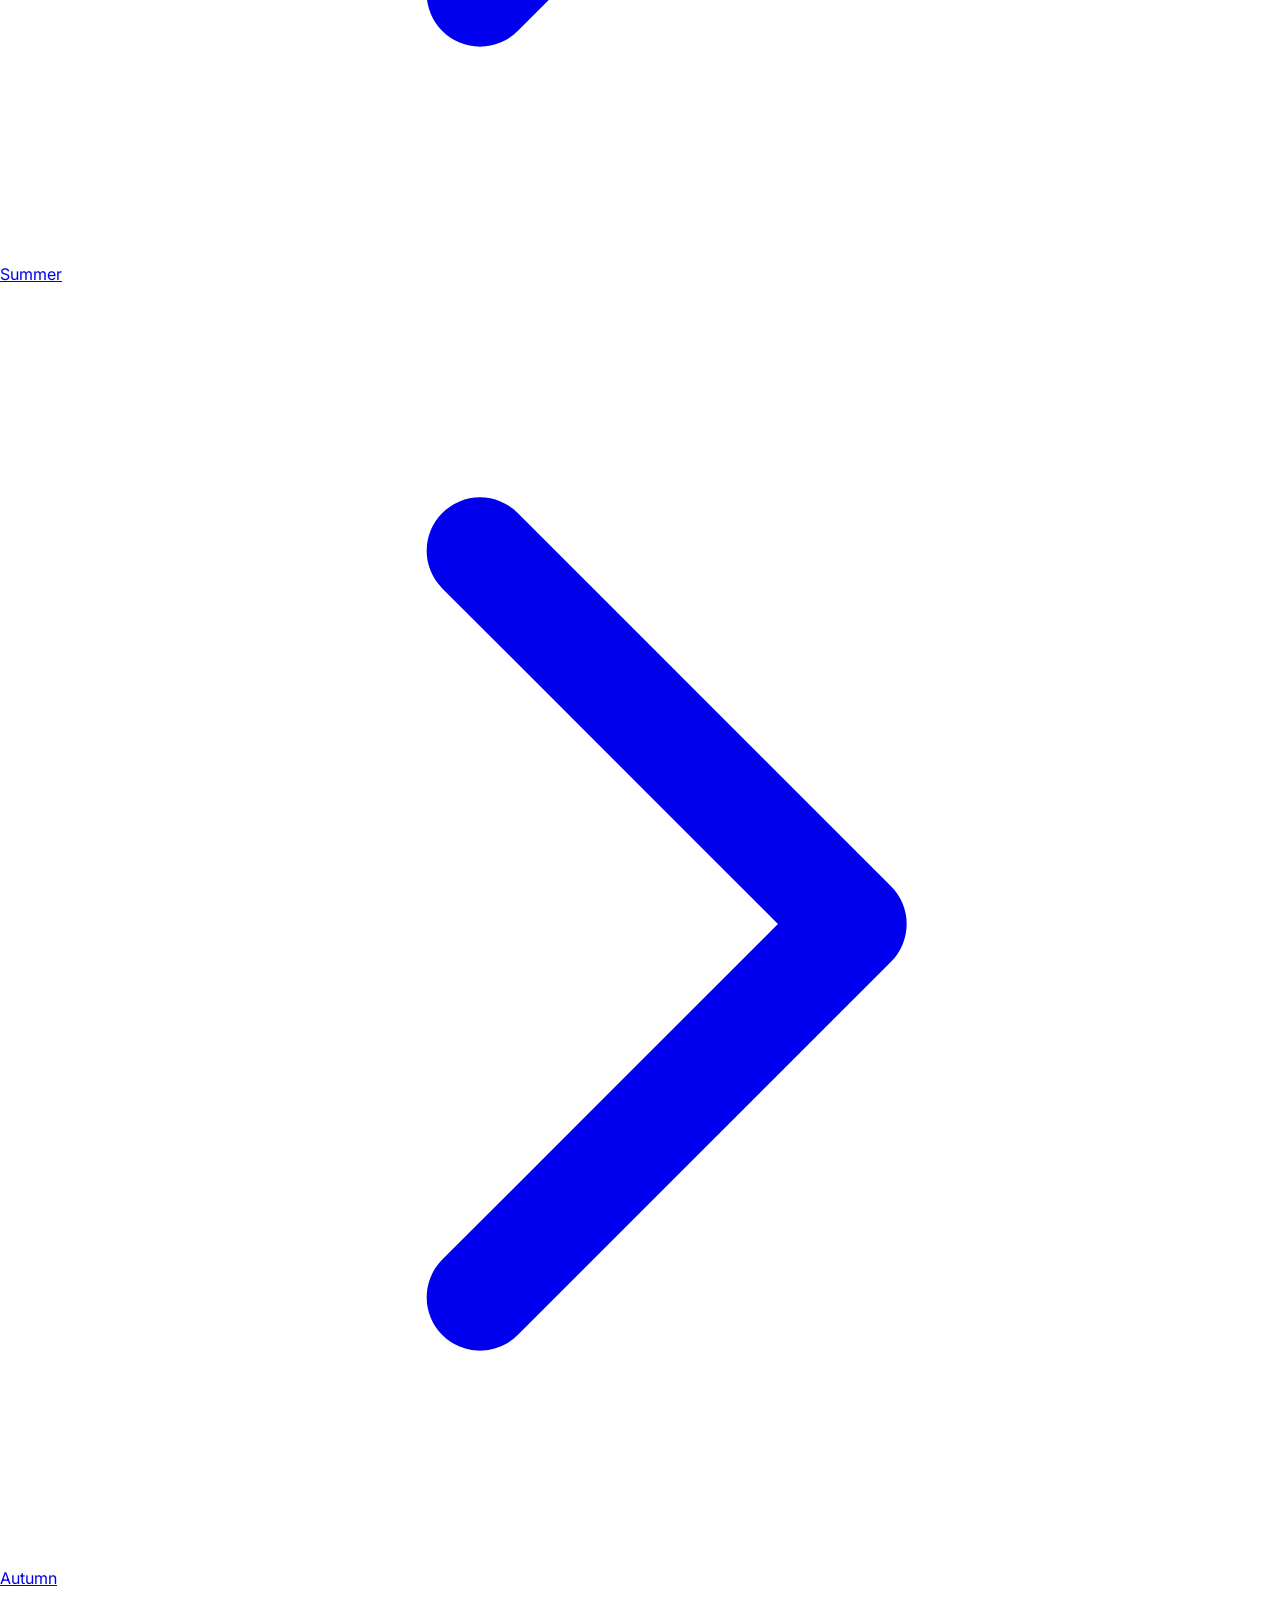
==== commit 8746aa9c: "3rd commit" ====
--- a/index.html
+++ b/index.html
@@ -79,10 +79,7 @@
                     <button class="open-search-btn text-dark dark:text-white hover:text-primary transition-colors">
                         <svg class="w-5 h-5 rtl-flip pointer-events-none" fill="none" stroke="currentColor" viewBox="0 0 24 24"><path stroke-linecap="round" stroke-linejoin="round" stroke-width="2" d="M21 21l-6-6m2-5a7 7 0 11-14 0 7 7 0 0114 0z"></path></svg>
                     </button>
-                    <button class="open-cart-btn text-dark dark:text-white hover:text-primary transition-colors relative">
-                        <svg class="w-5 h-5" fill="none" stroke="currentColor" viewBox="0 0 24 24"><path stroke-linecap="round" stroke-linejoin="round" stroke-width="2" d="M3 3h2l.4 2M7 13h10l4-8H5.4M7 13L5.4 5M7 13l-2.293 2.293c-.63.63-.184 1.707.707 1.707H17m0 0a2 2 0 100 4 2 2 0 000-4zm-8 2a2 2 0 11-4 0 2 2 0 014 0z"></path></svg>
-                        <span class="absolute -top-2 -right-2 bg-primary text-white text-xs rounded-full h-4 w-4 flex items-center justify-center pointer-events-none shadow-sm">2</span>
-                    </button>
+                    
                     
                     
                     <!-- Theme Toggle -->
@@ -95,7 +92,7 @@
                     <button class="rtl-toggle text-sm font-medium text-dark dark:text-white hover:text-primary transition-colors">
                         RTL
                     </button>
-                    <a href="login.html" class="bg-primary text-white px-6 py-2.5 rounded-full text-sm font-medium hover:shadow-lg hover:-translate-y-0.5 transition-all duration-300 border border-primary hover:bg-transparent hover:text-primary ml-4">Login</a>
+                    <button id="open-enquire-modal-btn" class="bg-primary text-white px-6 py-2.5 rounded-full text-sm font-medium hover:shadow-lg hover:-translate-y-0.5 transition-all duration-300 border border-primary hover:bg-transparent hover:text-primary ml-4">Enquire Now</button>
                 </div>
 
                 <!-- Hamburger (Mobile) -->
@@ -131,10 +128,7 @@
                     <button class="open-search-btn text-dark dark:text-white hover:text-primary transition-colors">
                         <svg class="w-6 h-6 rtl-flip pointer-events-none" fill="none" stroke="currentColor" viewBox="0 0 24 24"><path stroke-linecap="round" stroke-linejoin="round" stroke-width="2" d="M21 21l-6-6m2-5a7 7 0 11-14 0 7 7 0 0114 0z"></path></svg>
                     </button>
-                    <button class="open-cart-btn text-dark dark:text-white hover:text-primary transition-colors relative">
-                        <svg class="w-6 h-6" fill="none" stroke="currentColor" viewBox="0 0 24 24"><path stroke-linecap="round" stroke-linejoin="round" stroke-width="2" d="M3 3h2l.4 2M7 13h10l4-8H5.4M7 13L5.4 5M7 13l-2.293 2.293c-.63.63-.184 1.707.707 1.707H17m0 0a2 2 0 100 4 2 2 0 000-4zm-8 2a2 2 0 11-4 0 2 2 0 014 0z"></path></svg>
-                        <span class="absolute -top-2 -right-2 bg-primary text-white text-xs rounded-full h-4 w-4 flex items-center justify-center pointer-events-none shadow-sm">2</span>
-                    </button>
+                    
                     <button class="theme-toggle text-dark dark:text-white hover:text-primary transition-colors">
                         <svg class="w-6 h-6 hidden dark:block" fill="none" stroke="currentColor" viewBox="0 0 24 24"><path stroke-linecap="round" stroke-linejoin="round" stroke-width="2" d="M12 3v1m0 16v1m9-9h-1M4 12H3m15.364 6.364l-.707-.707M6.343 6.343l-.707-.707m12.728 0l-.707.707M6.343 17.657l-.707.707M16 12a4 4 0 11-8 0 4 4 0 018 0z"></path></svg>
                         <svg class="w-6 h-6 block dark:hidden" fill="none" stroke="currentColor" viewBox="0 0 24 24"><path stroke-linecap="round" stroke-linejoin="round" stroke-width="2" d="M20.354 15.354A9 9 0 018.646 3.646 9.003 9.003 0 0012 21a9.003 9.003 0 008.354-5.646z"></path></svg>
@@ -143,7 +137,7 @@
                         RTL
                     </button>
                 </div>
-                <a href="login.html" class="btn-primary w-full text-center">Login</a>
+                <button id="open-enquire-modal-mobile-btn" class="btn-primary w-full">Enquire Now</button>
             </div>
         </div>
     </div>
@@ -439,7 +433,7 @@
                 </div>
             </a>
             
-            <a href="shop.html#gifts" class="btn-secondary bg-white dark:bg-darkcard border-none shadow-sm">Explore Gifts</a>
+            <a href="shop.html#gifts" class="btn-secondary">Explore Gifts</a>
         </div>
     </section>
 
@@ -571,7 +565,7 @@
                     <p class="text-muted mb-4 text-sm">Subscribe to receive updates, access to exclusive deals, and more.</p>
                     <form class="flex flex-col space-y-3">
                         <input type="email" placeholder="Enter your email address" class="px-4 py-3 rounded-xl bg-white dark:bg-darkbg border border-border dark:border-white/10 focus:outline-none focus:border-primary focus:ring-1 focus:ring-primary transition-colors w-full" required>
-                        <button type="submit" class="btn-primary w-full py-3 rounded-xl">Subscribe</button>
+                        <button type="submit" class="btn-primary w-full">Subscribe</button>
                     </form>
                 </div>
             </div>
@@ -677,7 +671,7 @@
                     <span class="font-serif text-3xl text-dark dark:text-white">$69.00</span>
                 </div>
                 <p class="text-sm text-muted mb-8">Shipping, taxes, and discount codes calculated at checkout.</p>
-                <a href="#" class="btn-primary w-full text-center py-4 rounded-full text-lg shadow-[0_10px_30px_rgba(217,119,87,0.3)] hover:shadow-[0_15px_40px_rgba(217,119,87,0.4)] hover:-translate-y-1 transition-all duration-300 inline-block">Proceed to Checkout</a>
+                <a href="#" class="btn-primary w-full duration-300">Proceed to Checkout</a>
                 <a href="shop.html" class="block text-center text-muted mt-6 font-medium hover:text-primary transition-colors text-sm hover:underline">Continue Shopping</a>
             </div>
             
@@ -842,5 +836,98 @@
         });
     </script>
 
+
+            <!-- Enquire Modal -->
+    <div id="enquire-modal" class="fixed inset-0 bg-black/60 z-[100] hidden opacity-0 transition-opacity duration-300 flex items-center justify-center p-4 backdrop-blur-sm">
+        <div class="bg-white dark:bg-darkcard w-full max-w-4xl rounded-3xl shadow-2xl overflow-hidden transform scale-95 transition-transform duration-300 relative max-h-[90vh] flex flex-col">
+            <button id="close-enquire-modal" class="absolute top-4 right-4 text-white hover:text-primary transition-colors z-20 bg-black/40 hover:bg-black/60 rounded-full p-2 backdrop-blur-md">
+                <svg class="w-5 h-5" fill="none" stroke="currentColor" viewBox="0 0 24 24"><path stroke-linecap="round" stroke-linejoin="round" stroke-width="2" d="M6 18L18 6M6 6l12 12"></path></svg>
+            </button>
+            <div class="flex flex-col md:flex-row h-full overflow-y-auto">
+                <!-- Top/Left Side: Image and Text -->
+                <div class="w-full md:w-5/12 h-56 md:h-auto relative overflow-hidden shrink-0">
+                    <img src="assets/img/e1.png" alt="Cheerful Kids" class="absolute inset-0 w-full h-full object-cover">
+                    <div class="absolute inset-0 bg-gradient-to-t from-dark/90 via-dark/40 to-transparent"></div>
+                    <div class="absolute bottom-0 left-0 p-6 md:p-8 z-10 w-full">
+                        <h3 class="font-serif text-2xl md:text-3xl mb-2 md:mb-3 text-white">Store Enquiry</h3>
+                        <p class="text-xs md:text-sm text-white/80 leading-relaxed">Whether you're looking for bulk orders, school uniforms, or special gifting options, our team is here to help.</p>
+                    </div>
+                </div>
+                
+                <!-- Bottom/Right Side: Form -->
+                <div class="w-full md:w-7/12 p-6 md:p-12 bg-secondary/30 dark:bg-darkcard">
+                    <form class="space-y-5 md:space-y-6">
+                        <div class="grid grid-cols-1 sm:grid-cols-2 gap-5 md:gap-6">
+                            <div>
+                                <label class="block text-sm font-medium mb-1.5 md:mb-2 text-dark dark:text-white">Full Name</label>
+                                <input type="text" class="w-full px-4 py-3 rounded-2xl border border-border dark:border-white/10 bg-white dark:bg-darkbg text-dark dark:text-white focus:outline-none focus:border-primary focus:ring-1 focus:ring-primary transition-all duration-300 placeholder-muted/70" placeholder="John Doe">
+                            </div>
+                            <div>
+                                <label class="block text-sm font-medium mb-1.5 md:mb-2 text-dark dark:text-white">Email Address</label>
+                                <input type="email" class="w-full px-4 py-3 rounded-2xl border border-border dark:border-white/10 bg-white dark:bg-darkbg text-dark dark:text-white focus:outline-none focus:border-primary focus:ring-1 focus:ring-primary transition-all duration-300 placeholder-muted/70" placeholder="john@example.com">
+                            </div>
+                        </div>
+                        <div>
+                            <label class="block text-sm font-medium mb-1.5 md:mb-2 text-dark dark:text-white">Enquiry Type</label>
+                            <div class="relative">
+                                <select class="w-full px-4 py-3 rounded-2xl border border-border dark:border-white/10 bg-white dark:bg-darkbg text-dark dark:text-white focus:outline-none focus:border-primary focus:ring-1 focus:ring-primary transition-all duration-300 appearance-none">
+                                    <option>Bulk Order</option>
+                                    <option>School Uniforms</option>
+                                    <option>Gifting Options</option>
+                                    <option>Other</option>
+                                </select>
+                                <div class="absolute right-4 top-1/2 -translate-y-1/2 pointer-events-none text-muted">
+                                    <svg class="w-5 h-5" fill="none" stroke="currentColor" viewBox="0 0 24 24"><path stroke-linecap="round" stroke-linejoin="round" stroke-width="2" d="M19 9l-7 7-7-7"></path></svg>
+                                </div>
+                            </div>
+                        </div>
+                        <div>
+                            <label class="block text-sm font-medium mb-1.5 md:mb-2 text-dark dark:text-white">Message</label>
+                            <textarea rows="4" class="w-full px-4 py-3 rounded-2xl border border-border dark:border-white/10 bg-white dark:bg-darkbg text-dark dark:text-white focus:outline-none focus:border-primary focus:ring-1 focus:ring-primary transition-all duration-300 placeholder-muted/70 resize-none" placeholder="Tell us about your requirements..."></textarea>
+                        </div>
+                        <button type="button" class="btn-primary w-full shadow-lg shadow-primary/20 hover:-translate-y-1 mt-2">Submit Enquiry</button>
+                    </form>
+                </div>
+            </div>
+        </div>
+    </div>
+    
+    <script>
+        document.addEventListener('DOMContentLoaded', function() {
+            const enquireModal = document.getElementById('enquire-modal');
+            const openBtns = document.querySelectorAll('#open-enquire-modal-btn, #open-enquire-modal-mobile-btn');
+            const closeBtn = document.getElementById('close-enquire-modal');
+            
+            if (enquireModal && openBtns.length > 0 && closeBtn) {
+                const modalInner = enquireModal.querySelector('.transform');
+                
+                openBtns.forEach(btn => {
+                    btn.addEventListener('click', (e) => {
+                        e.preventDefault();
+                        enquireModal.classList.remove('hidden');
+                        setTimeout(() => {
+                            enquireModal.classList.remove('opacity-0');
+                            modalInner.classList.remove('scale-95');
+                            modalInner.classList.add('scale-100');
+                        }, 10);
+                    });
+                });
+                
+                function closeModal() {
+                    enquireModal.classList.add('opacity-0');
+                    modalInner.classList.remove('scale-100');
+                    modalInner.classList.add('scale-95');
+                    setTimeout(() => {
+                        enquireModal.classList.add('hidden');
+                    }, 300);
+                }
+                
+                closeBtn.addEventListener('click', closeModal);
+                enquireModal.addEventListener('click', (e) => {
+                    if (e.target === enquireModal) closeModal();
+                });
+            }
+        });
+    </script>
 </body>
 </html>
